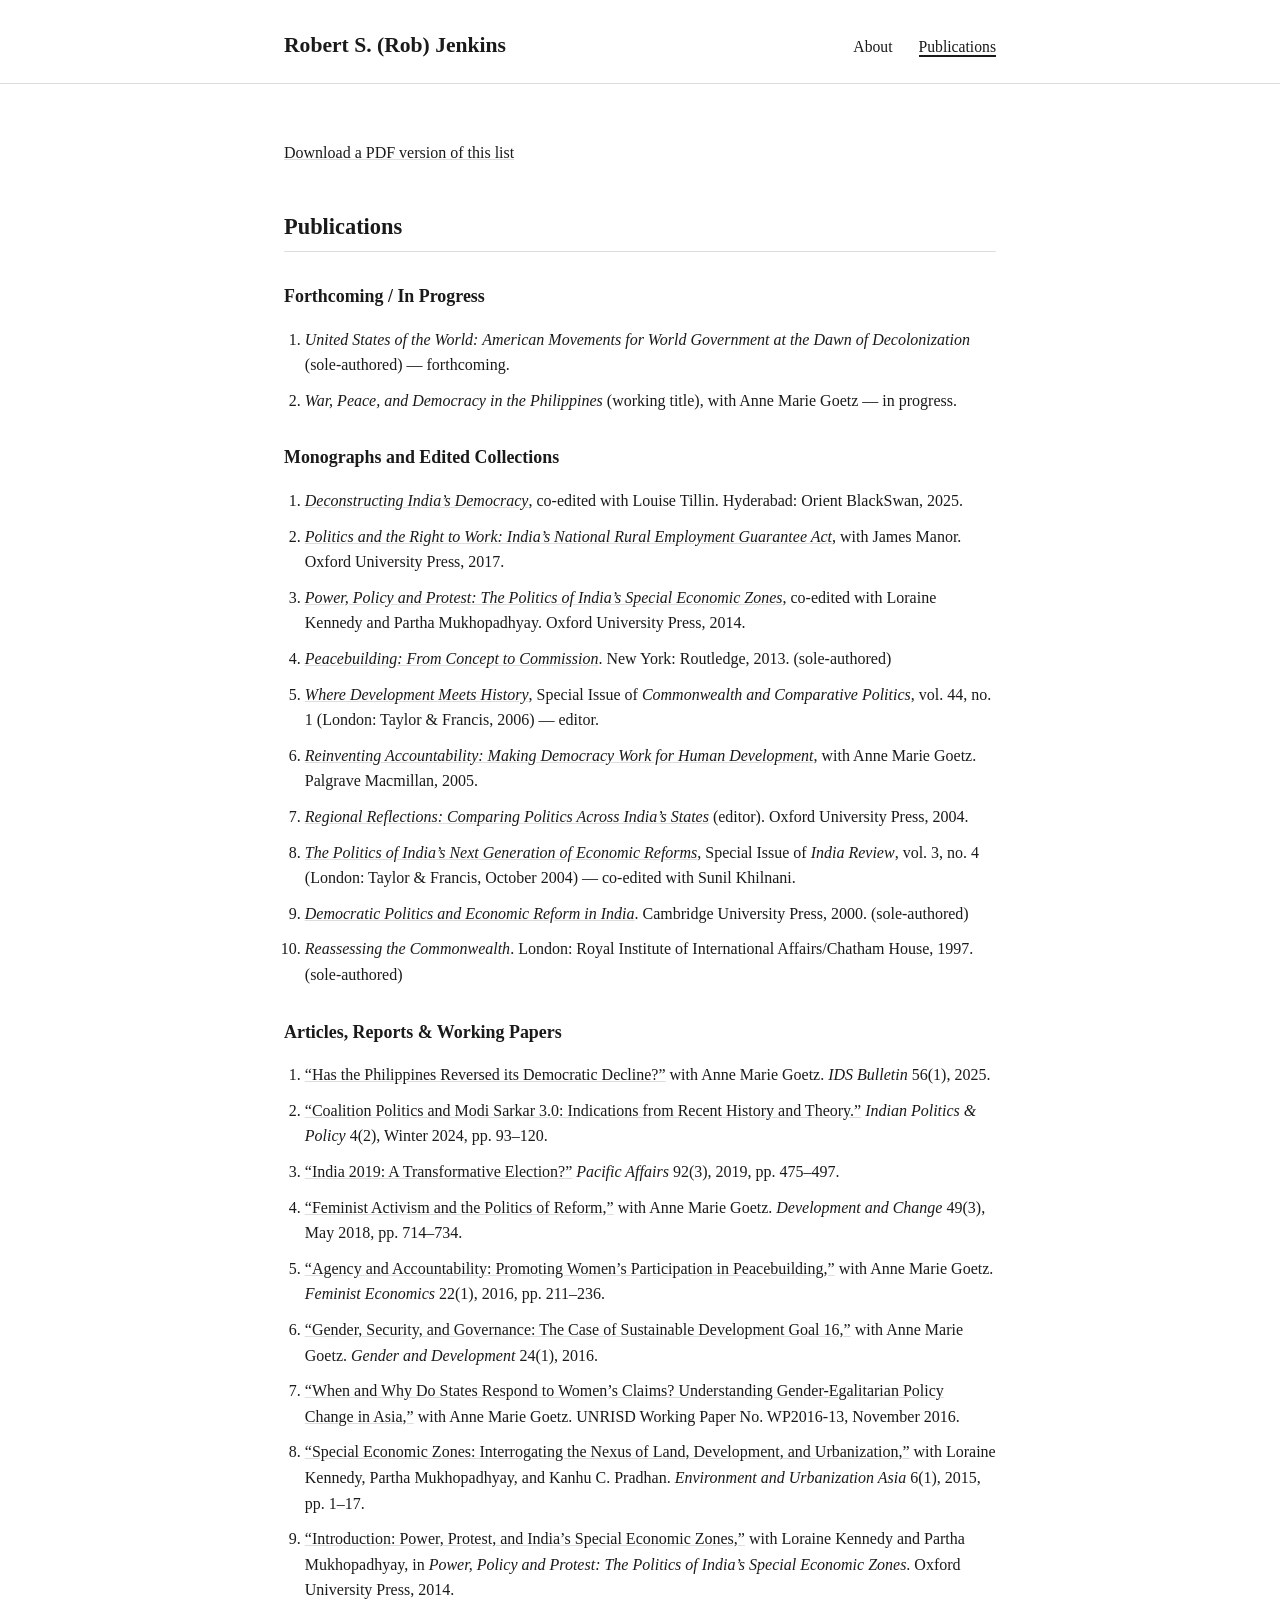
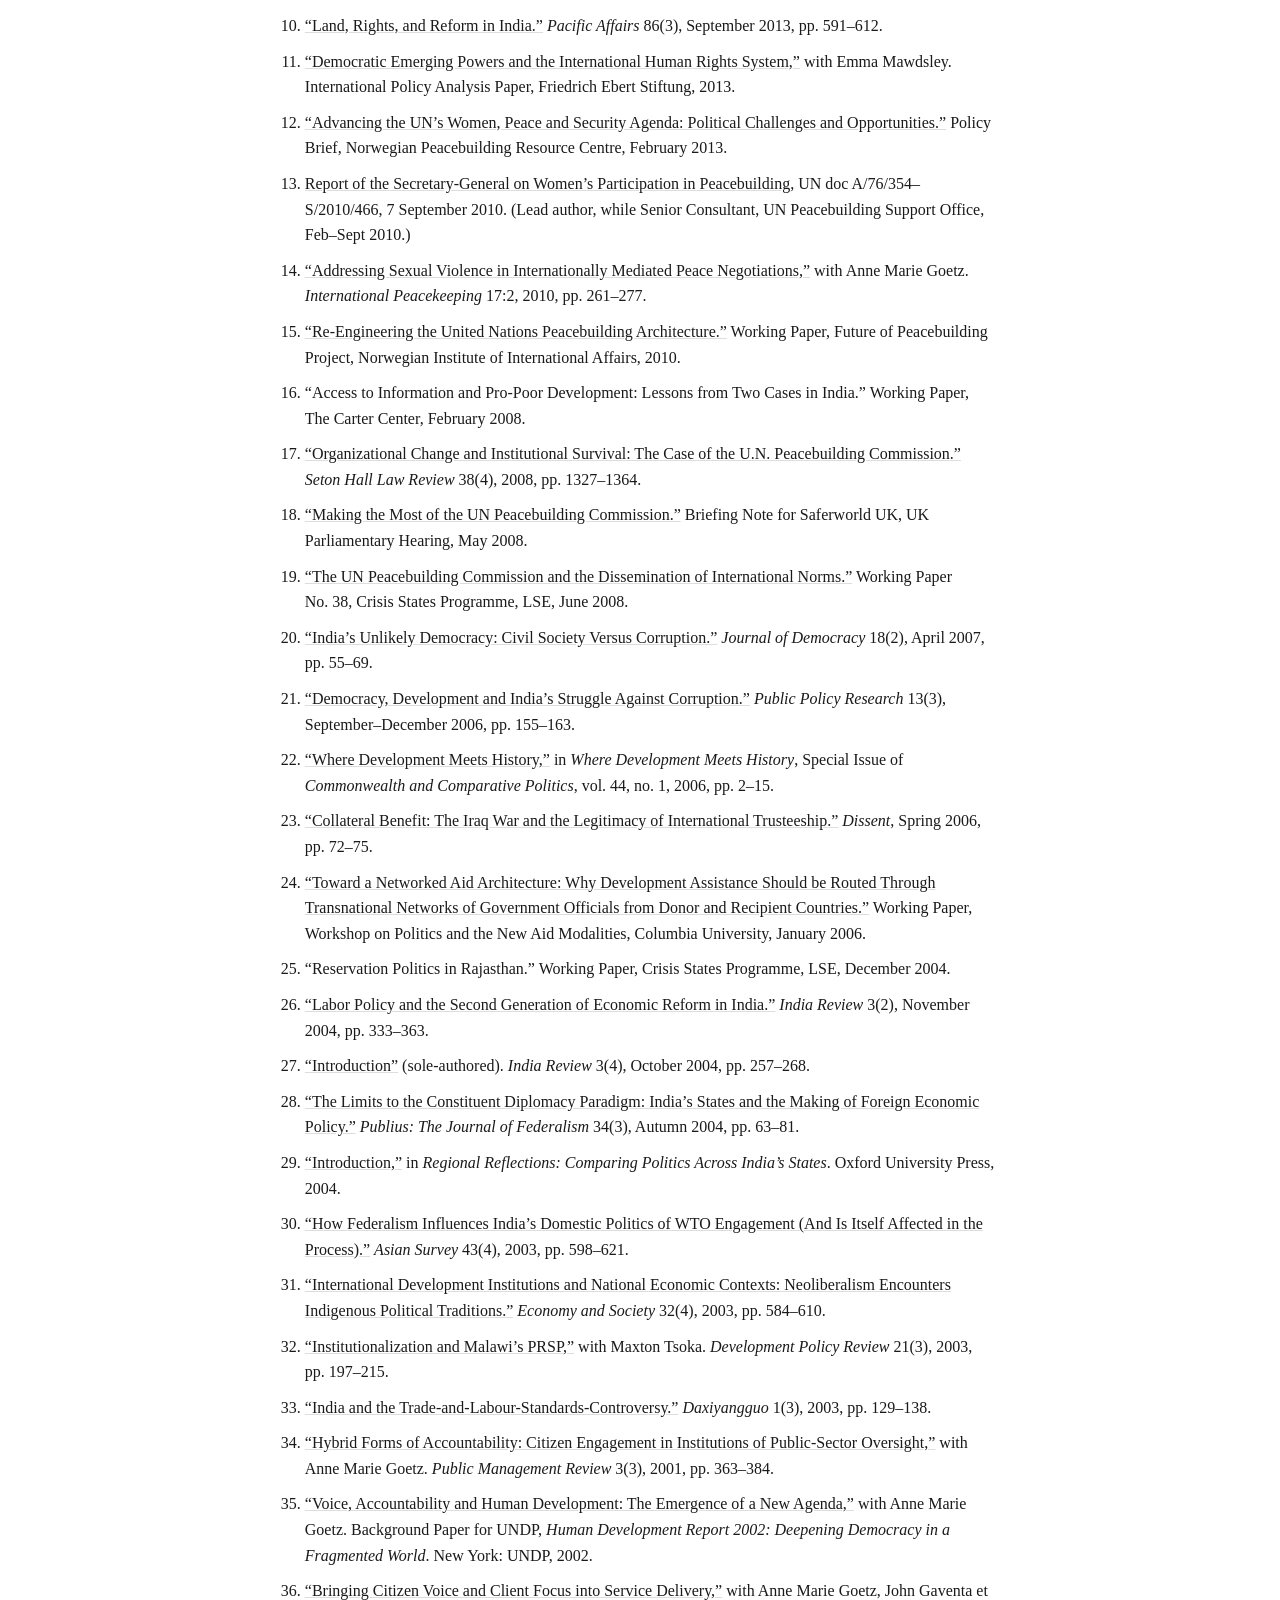
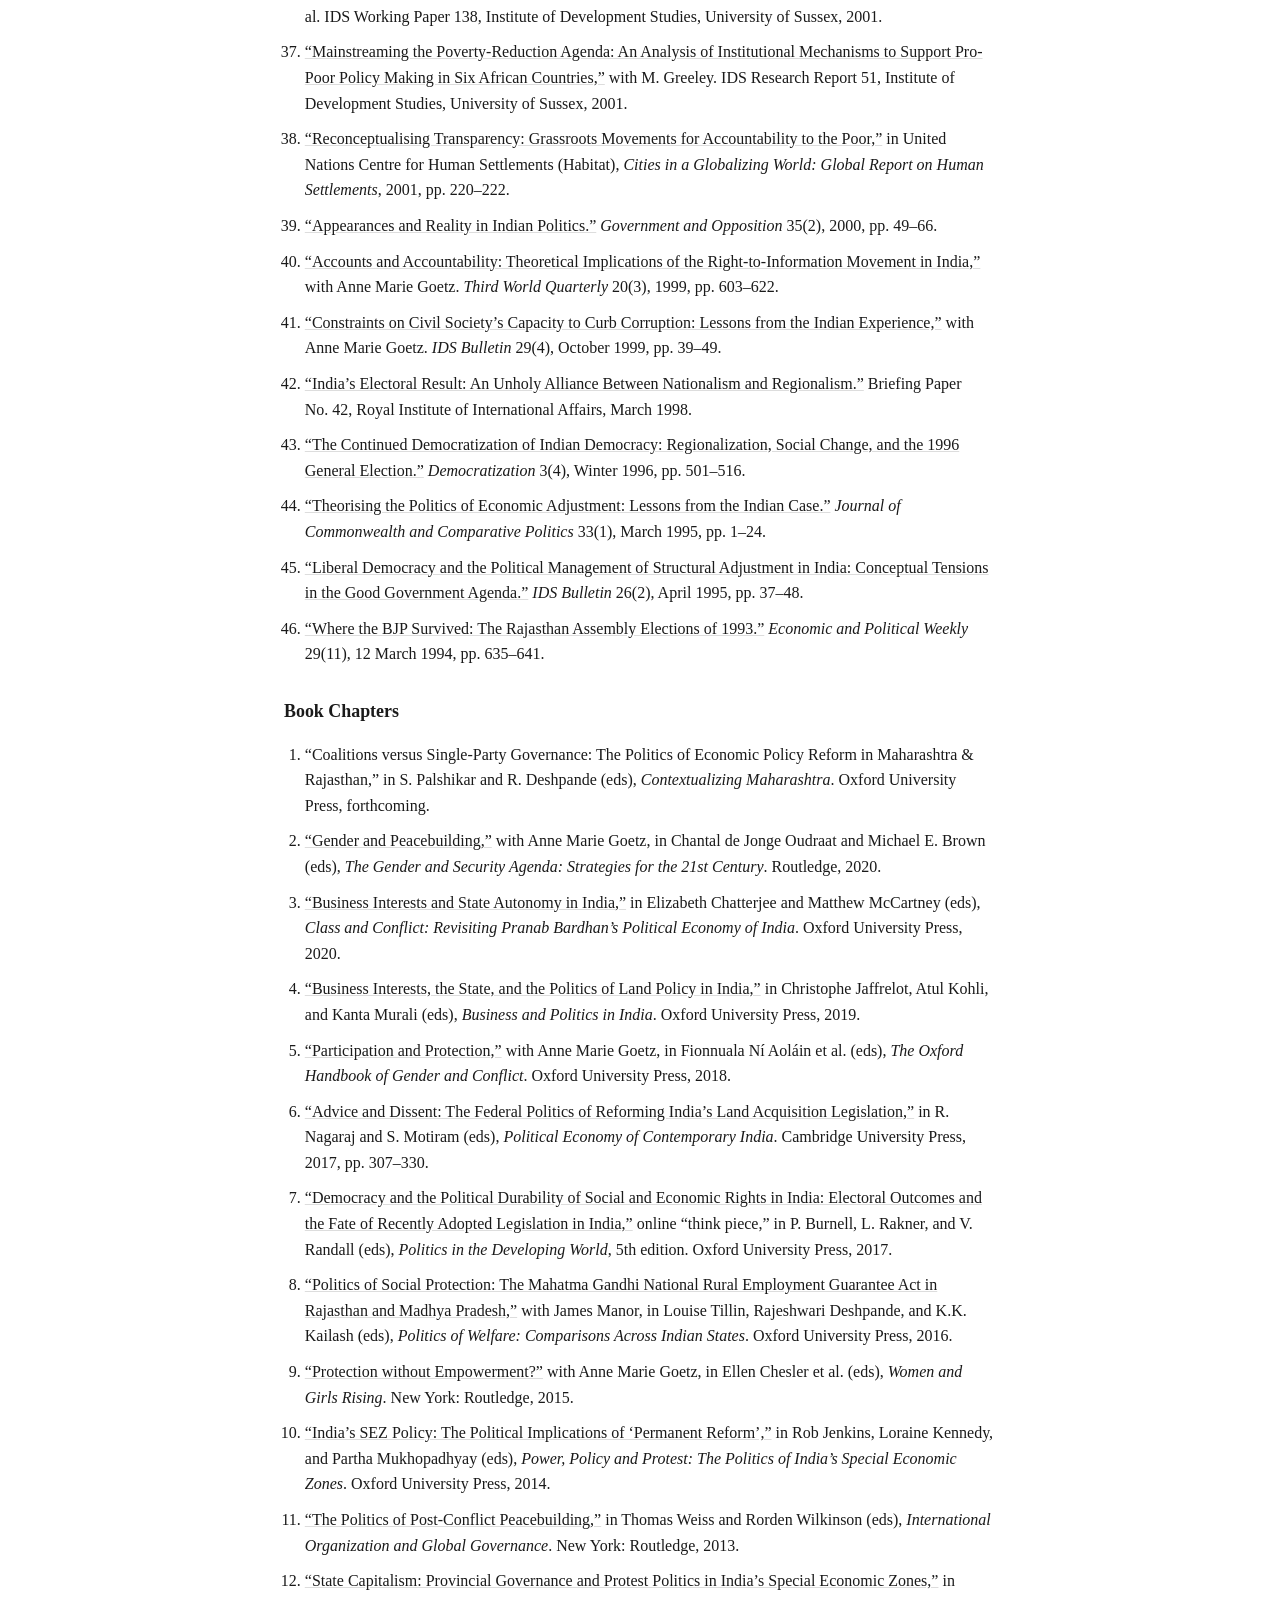
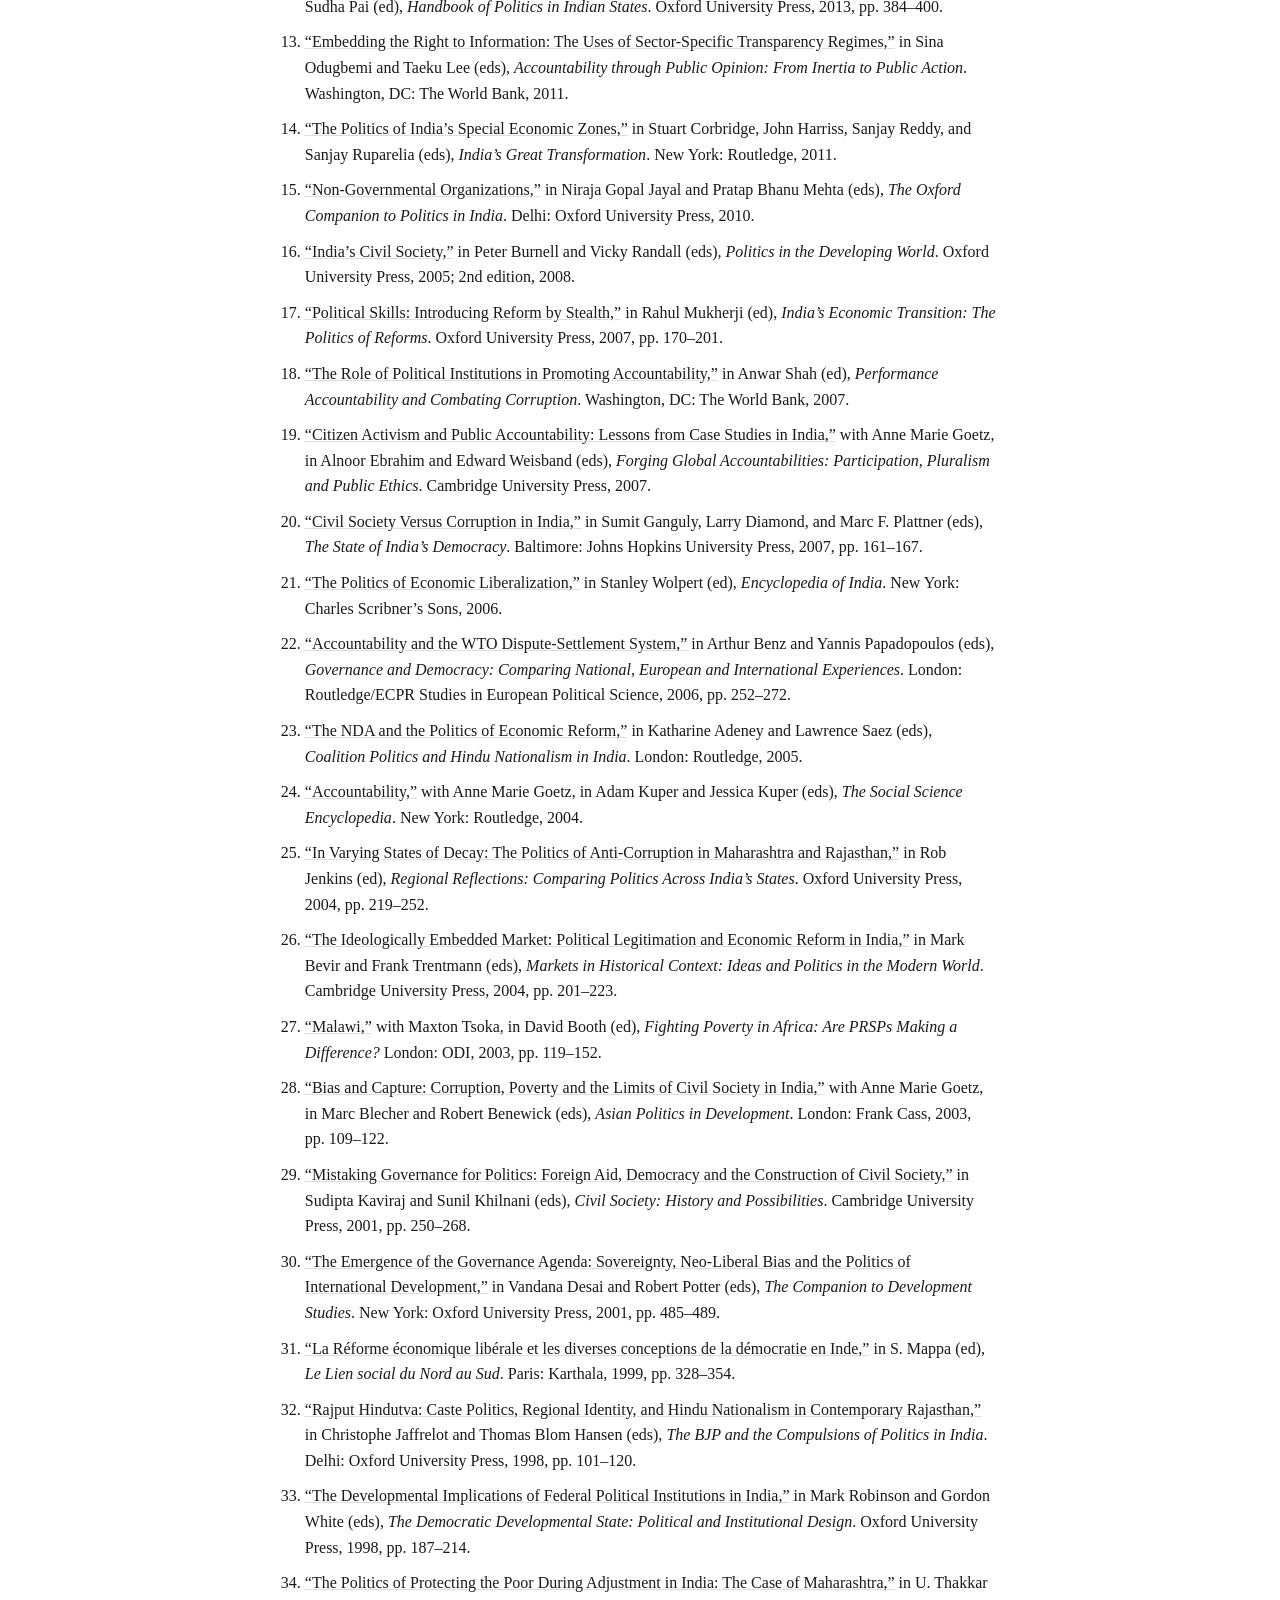
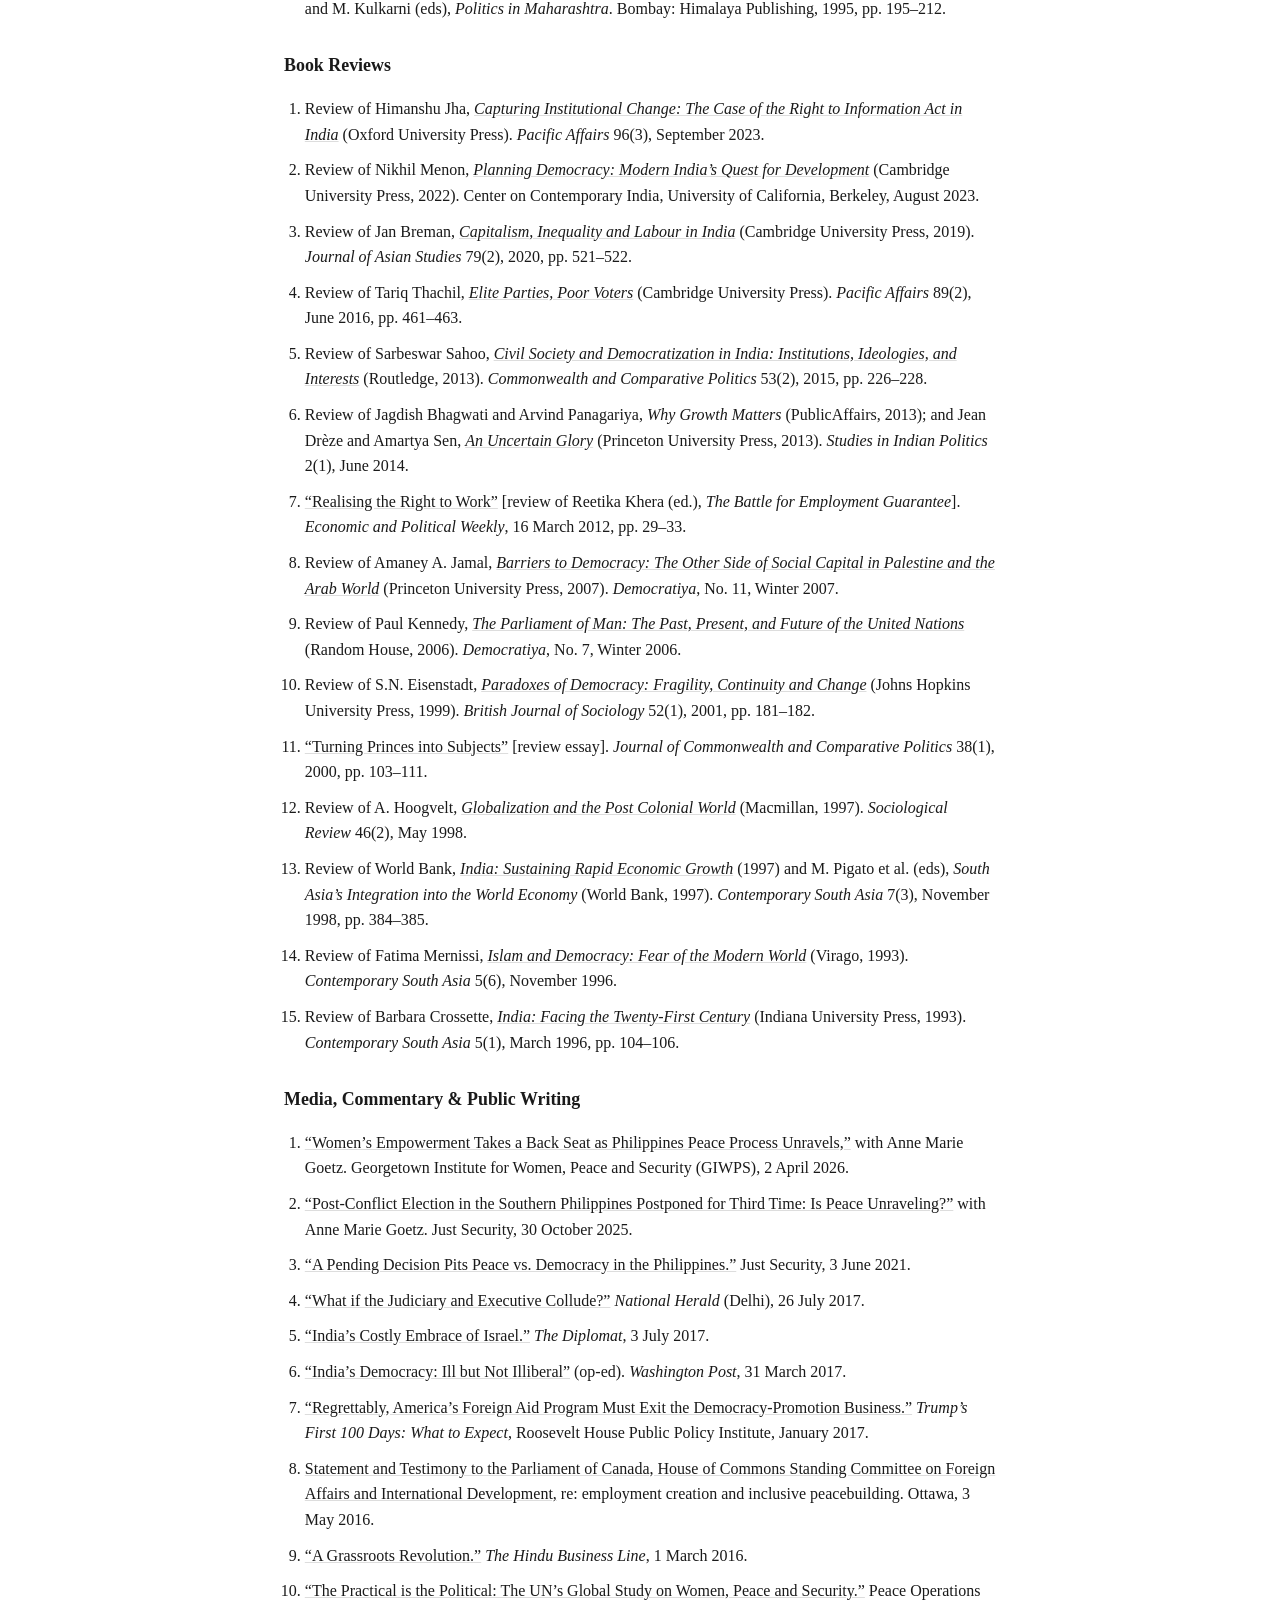
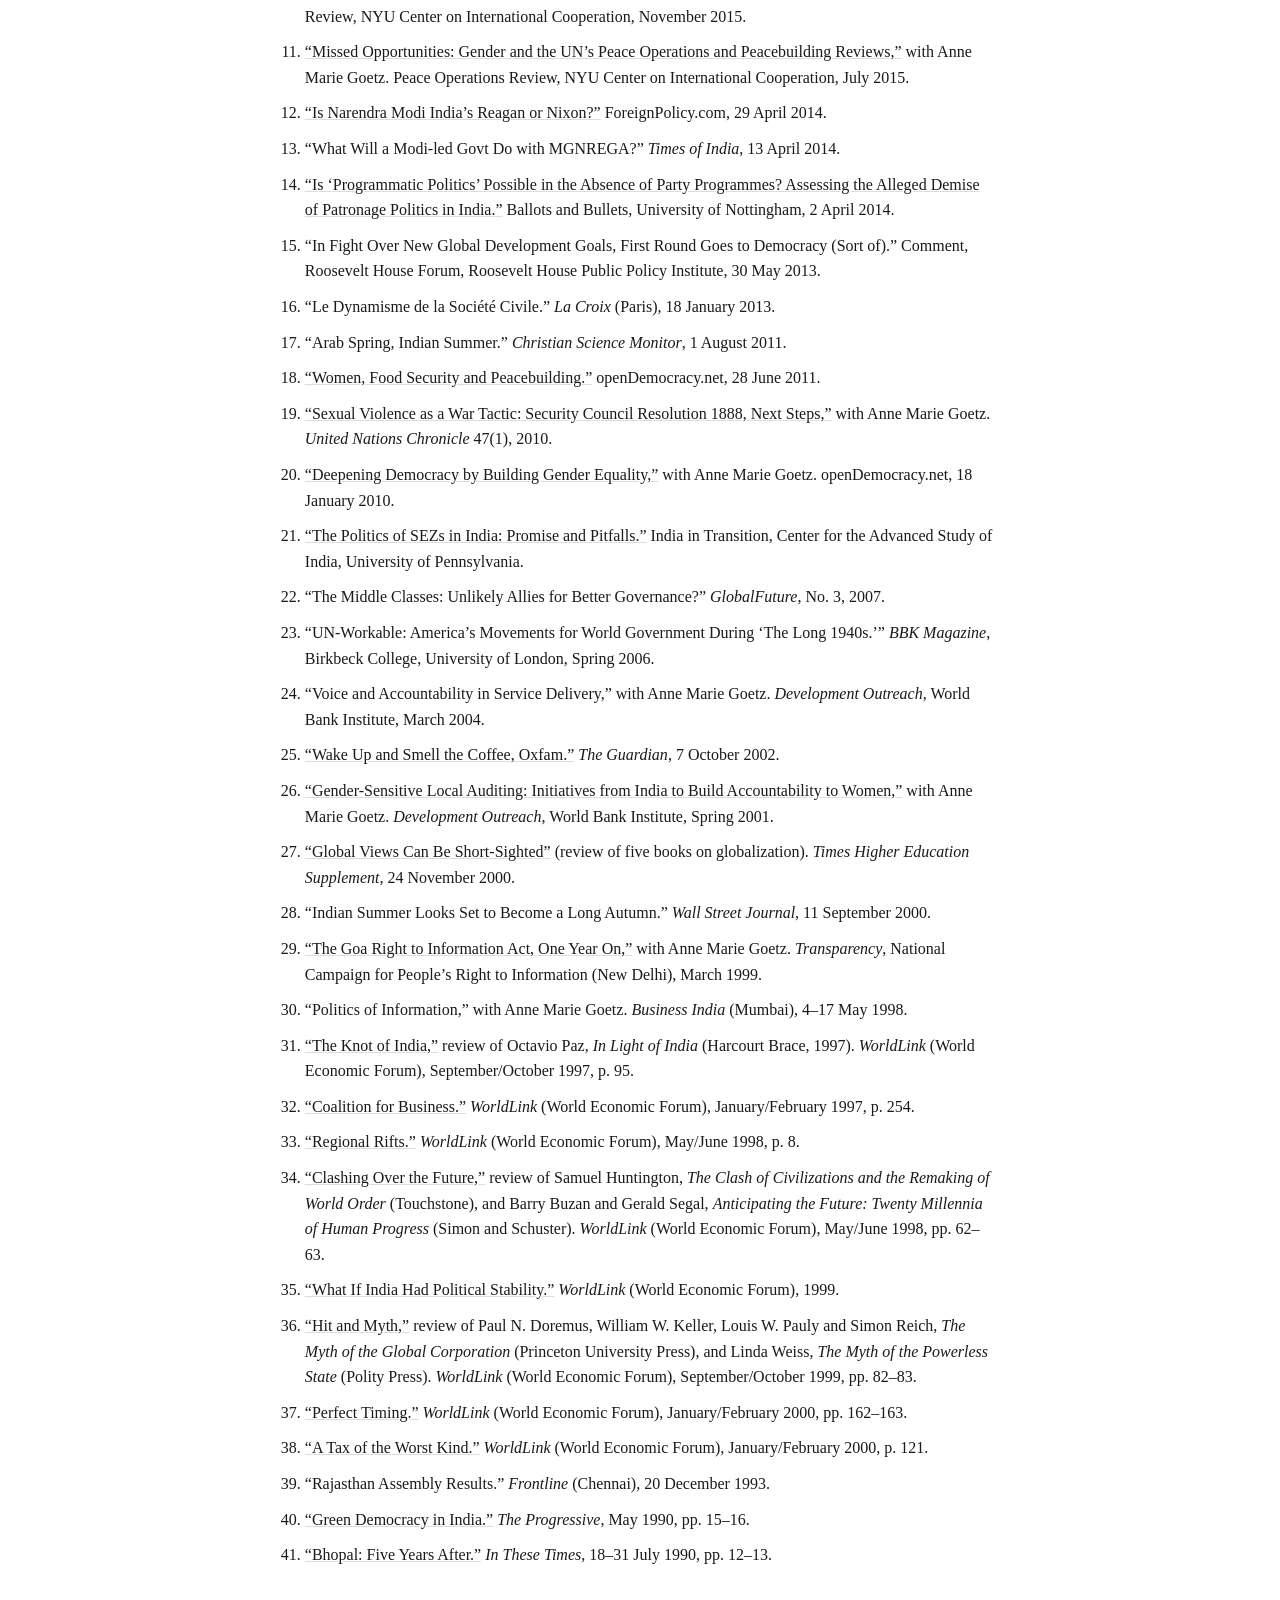
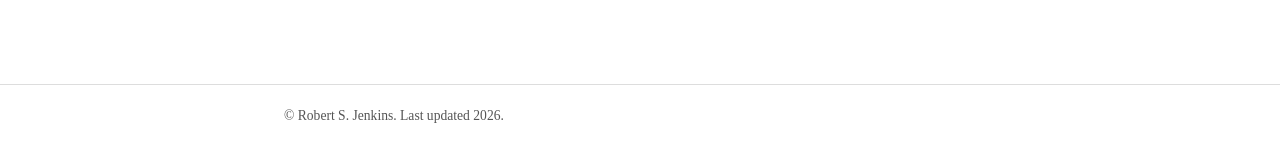
==== publications.html @ 3e953fbf "Add files via upload" ====
<!DOCTYPE html>
<html lang="en">
<head>
<meta charset="UTF-8">
<meta name="viewport" content="width=device-width, initial-scale=1">
<title>Publications — Robert S. (Rob) Jenkins</title>
<meta name="description" content="Full publications list for Robert S. (Rob) Jenkins: monographs, edited collections, articles, book chapters, book reviews, and public writing.">
<link rel="canonical" href="https://robertsjenkins.github.io/publications.html">
<link rel="stylesheet" href="assets/css/style.css">
</head>
<body>
<header class="site-header">
  <div class="wrap">
    <a class="site-title" href="index.html">Robert S. (Rob) Jenkins</a>
    <nav class="site-nav">
      <a href="index.html">About</a>
      <a href="publications.html" class="active">Publications</a>
    </nav>
  </div>
</header>

<main>
  <div class="wrap">

    <p><a href="assets/publications-robert-s-jenkins.pdf">Download a PDF version of this list</a></p>

<h2 id="publications">Publications</h2>
<h3 id="forthcoming-in-progress">Forthcoming / In Progress</h3>
<ol type="1">
<li><em>United States of the World: American Movements for World
Government at the Dawn of Decolonization</em> (sole-authored) —
forthcoming.</li>
<li><em>War, Peace, and Democracy in the Philippines</em> (working
title), with Anne Marie Goetz — in progress.</li>
</ol>
<h3 id="monographs-and-edited-collections">Monographs and Edited
Collections</h3>
<ol type="1">
<li><a
href="https://www.orientblackswan.com/details?obsin=730"><em>Deconstructing
India’s Democracy</em></a>, co-edited with Louise Tillin. Hyderabad:
Orient BlackSwan, 2025.</li>
<li><a href="https://academic.oup.com/book/12134"><em>Politics and the
Right to Work: India’s National Rural Employment Guarantee Act</em></a>,
with James Manor. Oxford University Press, 2017.</li>
<li><a
href="https://global.oup.com/academic/product/power-policy-and-protest-9780198097341"><em>Power,
Policy and Protest: The Politics of India’s Special Economic
Zones</em></a>, co-edited with Loraine Kennedy and Partha Mukhopadhyay.
Oxford University Press, 2014.</li>
<li><a
href="https://www.routledge.com/Peacebuilding-From-Concept-to-Commission/Jenkins/p/book/9780415776448"><em>Peacebuilding:
From Concept to Commission</em></a>. New York: Routledge, 2013.
(sole-authored)</li>
<li><a href="https://doi.org/10.1080/14662040600601765"><em>Where
Development Meets History</em></a>, Special Issue of <em>Commonwealth
and Comparative Politics</em>, vol. 44, no. 1 (London: Taylor &amp;
Francis, 2006) — editor.</li>
<li><a
href="https://link.springer.com/book/10.1057/9780230500143"><em>Reinventing
Accountability: Making Democracy Work for Human Development</em></a>,
with Anne Marie Goetz. Palgrave Macmillan, 2005.</li>
<li><a
href="https://www.amazon.com/Regional-Reflections-Comparing-Politics-Across/dp/0195668081"><em>Regional
Reflections: Comparing Politics Across India’s States</em></a> (editor).
Oxford University Press, 2004.</li>
<li><a href="https://doi.org/10.1080/14736480490895534"><em>The Politics
of India’s Next Generation of Economic Reforms</em></a>, Special Issue
of <em>India Review</em>, vol. 3, no. 4 (London: Taylor &amp; Francis,
October 2004) — co-edited with Sunil Khilnani.</li>
<li><a
href="https://www.cambridge.org/core/books/democratic-politics-and-economic-reform-in-india/DEF5603E58A8A66AF92094FBCA46F417"><em>Democratic
Politics and Economic Reform in India</em></a>. Cambridge University
Press, 2000. (sole-authored)</li>
<li><em>Reassessing the Commonwealth</em>. London: Royal Institute of
International Affairs/Chatham House, 1997. (sole-authored)</li>
</ol>
<h3 id="articles-reports-working-papers">Articles, Reports &amp; Working
Papers</h3>
<ol type="1">
<li><a href="https://doi.org/10.19088/1968-2025.123">“Has the
Philippines Reversed its Democratic Decline?”</a> with Anne Marie Goetz.
<em>IDS Bulletin</em> 56(1), 2025.</li>
<li><a href="https://doi.org/10.18278/inpp.4.2.5">“Coalition Politics
and Modi Sarkar 3.0: Indications from Recent History and Theory.”</a>
<em>Indian Politics &amp; Policy</em> 4(2), Winter 2024,
pp. 93–120.</li>
<li><a href="https://doi.org/10.5509/2019923475">“India 2019: A
Transformative Election?”</a> <em>Pacific Affairs</em> 92(3), 2019,
pp. 475–497.</li>
<li><a href="https://doi.org/10.1111/dech.12389">“Feminist Activism and
the Politics of Reform,”</a> with Anne Marie Goetz. <em>Development and
Change</em> 49(3), May 2018, pp. 714–734.</li>
<li><a href="https://doi.org/10.1080/13545701.2015.1086012">“Agency and
Accountability: Promoting Women’s Participation in Peacebuilding,”</a>
with Anne Marie Goetz. <em>Feminist Economics</em> 22(1), 2016,
pp. 211–236.</li>
<li><a href="https://doi.org/10.1080/13552074.2016.1144412">“Gender,
Security, and Governance: The Case of Sustainable Development Goal
16,”</a> with Anne Marie Goetz. <em>Gender and Development</em> 24(1),
2016.</li>
<li><a
href="https://cdn.unrisd.org/assets/library/papers/pdf-files/goetz-and-jenkins.pdf">“When
and Why Do States Respond to Women’s Claims? Understanding
Gender-Egalitarian Policy Change in Asia,”</a> with Anne Marie Goetz.
UNRISD Working Paper No. WP2016-13, November 2016.</li>
<li><a href="https://doi.org/10.1177/0975425315585426">“Special Economic
Zones: Interrogating the Nexus of Land, Development, and
Urbanization,”</a> with Loraine Kennedy, Partha Mukhopadhyay, and Kanhu
C. Pradhan. <em>Environment and Urbanization Asia</em> 6(1), 2015,
pp. 1–17.</li>
<li><a
href="https://academic.oup.com/book/2359/chapter-abstract/142527479">“Introduction:
Power, Protest, and India’s Special Economic Zones,”</a> with Loraine
Kennedy and Partha Mukhopadhyay, in <em>Power, Policy and Protest: The
Politics of India’s Special Economic Zones</em>. Oxford University
Press, 2014.</li>
<li><a
href="https://pacificaffairs.ubc.ca/articles/land-rights-and-reform-in-india/">“Land,
Rights, and Reform in India.”</a> <em>Pacific Affairs</em> 86(3),
September 2013, pp. 591–612.</li>
<li><a
href="https://library.fes.de/pdf-files/iez/global/10202.pdf">“Democratic
Emerging Powers and the International Human Rights System,”</a> with
Emma Mawdsley. International Policy Analysis Paper, Friedrich Ebert
Stiftung, 2013.</li>
<li><a
href="assets/assets/noref-2013-advancing-un-women-peace-security-agenda.pdf">“Advancing
the UN’s Women, Peace and Security Agenda: Political Challenges and
Opportunities.”</a> Policy Brief, Norwegian Peacebuilding Resource
Centre, February 2013.</li>
<li><a
href="https://documents.un.org/doc/undoc/gen/n10/508/20/pdf/n1050820.pdf">Report
of the Secretary-General on Women’s Participation in Peacebuilding</a>,
UN doc A/76/354–S/2010/466, 7 September 2010. (Lead author, while Senior
Consultant, UN Peacebuilding Support Office, Feb–Sept 2010.)</li>
<li><a href="https://doi.org/10.1080/13533311003643509">“Addressing
Sexual Violence in Internationally Mediated Peace Negotiations,”</a>
with Anne Marie Goetz. <em>International Peacekeeping</em> 17:2, 2010,
pp. 261–277.</li>
<li><a
href="https://www.files.ethz.ch/isn/112502/4_Jenkins.pdf">“Re-Engineering
the United Nations Peacebuilding Architecture.”</a> Working Paper,
Future of Peacebuilding Project, Norwegian Institute of International
Affairs, 2010.</li>
<li>“Access to Information and Pro-Poor Development: Lessons from Two
Cases in India.” Working Paper, The Carter Center, February 2008.</li>
<li><a
href="https://scholarship.shu.edu/shlr/vol38/iss4/5/">“Organizational
Change and Institutional Survival: The Case of the U.N. Peacebuilding
Commission.”</a> <em>Seton Hall Law Review</em> 38(4), 2008,
pp. 1327–1364.</li>
<li><a
href="assets/assets/saferworld-2008-making-the-most-of-the-un-peacebuilding-commission.pdf">“Making
the Most of the UN Peacebuilding Commission.”</a> Briefing Note for
Saferworld UK, UK Parliamentary Hearing, May 2008.</li>
<li><a
href="https://assets.publishing.service.gov.uk/media/57a08bc3ed915d622c000ea1/wp38.2.pdf">“The
UN Peacebuilding Commission and the Dissemination of International
Norms.”</a> Working Paper No. 38, Crisis States Programme, LSE, June
2008.</li>
<li><a
href="https://www.journalofdemocracy.org/articles/indias-unlikely-democracy-civil-society-versus-corruption/">“India’s
Unlikely Democracy: Civil Society Versus Corruption.”</a> <em>Journal of
Democracy</em> 18(2), April 2007, pp. 55–69.</li>
<li><a
href="https://doi.org/10.1111/j.1744-540X.2006.00436.x">“Democracy,
Development and India’s Struggle Against Corruption.”</a> <em>Public
Policy Research</em> 13(3), September–December 2006, pp. 155–163.</li>
<li><a href="https://doi.org/10.1080/14662040600601765">“Where
Development Meets History,”</a> in <em>Where Development Meets
History</em>, Special Issue of <em>Commonwealth and Comparative
Politics</em>, vol. 44, no. 1, 2006, pp. 2–15.</li>
<li><a href="https://doi.org/10.1353/dss.2006.0085">“Collateral Benefit:
The Iraq War and the Legitimacy of International Trusteeship.”</a>
<em>Dissent</em>, Spring 2006, pp. 72–75.</li>
<li><a
href="assets/assets/columbia-2006-toward-a-networked-aid-structure.pdf">“Toward
a Networked Aid Architecture: Why Development Assistance Should be
Routed Through Transnational Networks of Government Officials from Donor
and Recipient Countries.”</a> Working Paper, Workshop on Politics and
the New Aid Modalities, Columbia University, January 2006.</li>
<li>“Reservation Politics in Rajasthan.” Working Paper, Crisis States
Programme, LSE, December 2004.</li>
<li><a href="https://doi.org/10.1080/14736480490895660">“Labor Policy
and the Second Generation of Economic Reform in India.”</a> <em>India
Review</em> 3(2), November 2004, pp. 333–363.</li>
<li><a
href="https://doi.org/10.1080/14736480490895534">“Introduction”</a>
(sole-authored). <em>India Review</em> 3(4), October 2004,
pp. 257–268.</li>
<li><a
href="https://academic.oup.com/publius/article-abstract/33/4/63/1854667">“The
Limits to the Constituent Diplomacy Paradigm: India’s States and the
Making of Foreign Economic Policy.”</a> <em>Publius: The Journal of
Federalism</em> 34(3), Autumn 2004, pp. 63–81.</li>
<li><a
href="assets/assets/regional-reflections-2004-introduction.pdf">“Introduction,”</a>
in <em>Regional Reflections: Comparing Politics Across India’s
States</em>. Oxford University Press, 2004.</li>
<li><a
href="https://library.fes.de/libalt/journals/swetsfulltext/17768959.pdf">“How
Federalism Influences India’s Domestic Politics of WTO Engagement (And
Is Itself Affected in the Process).”</a> <em>Asian Survey</em> 43(4),
2003, pp. 598–621.</li>
<li><a
href="https://www.tandfonline.com/doi/abs/10.1080/0308514032000141710">“International
Development Institutions and National Economic Contexts: Neoliberalism
Encounters Indigenous Political Traditions.”</a> <em>Economy and
Society</em> 32(4), 2003, pp. 584–610.</li>
<li><a
href="https://onlinelibrary.wiley.com/doi/abs/10.1111/1467-7679.00206">“Institutionalization
and Malawi’s PRSP,”</a> with Maxton Tsoka. <em>Development Policy
Review</em> 21(3), 2003, pp. 197–215.</li>
<li><a
href="assets/assets/daxiyangguo-2003-india-trade-labor-standards-controversy.pdf">“India
and the Trade-and-Labour-Standards-Controversy.”</a>
<em>Daxiyangguo</em> 1(3), 2003, pp. 129–138.</li>
<li><a href="https://doi.org/10.1080/14616670110051957">“Hybrid Forms of
Accountability: Citizen Engagement in Institutions of Public-Sector
Oversight,”</a> with Anne Marie Goetz. <em>Public Management Review</em>
3(3), 2001, pp. 363–384.</li>
<li><a
href="https://hdr.undp.org/system/files/documents/goetz-jenkins2002.pdf">“Voice,
Accountability and Human Development: The Emergence of a New
Agenda,”</a> with Anne Marie Goetz. Background Paper for UNDP, <em>Human
Development Report 2002: Deepening Democracy in a Fragmented World</em>.
New York: UNDP, 2002.</li>
<li><a
href="https://www.ids.ac.uk/publications/bringing-citizen-voice-and-client-focus-into-service-delivery/">“Bringing
Citizen Voice and Client Focus into Service Delivery,”</a> with Anne
Marie Goetz, John Gaventa et al. IDS Working Paper 138, Institute of
Development Studies, University of Sussex, 2001.</li>
<li><a
href="https://www.ids.ac.uk/publications/mainstreaming-the-poverty-reduction-agenda-an-analysis-of-institutional-mechanisms-to-support-pro-poor-policy-making-and-implementation-in-six-african-countries/">“Mainstreaming
the Poverty-Reduction Agenda: An Analysis of Institutional Mechanisms to
Support Pro-Poor Policy Making in Six African Countries,”</a> with M.
Greeley. IDS Research Report 51, Institute of Development Studies,
University of Sussex, 2001.</li>
<li><a
href="assets/assets/un-habitat-2001-cities-in-a-globalizing-world-reconceptualizing-transparency.pdf">“Reconceptualising
Transparency: Grassroots Movements for Accountability to the Poor,”</a>
in United Nations Centre for Human Settlements (Habitat), <em>Cities in
a Globalizing World: Global Report on Human Settlements</em>, 2001,
pp. 220–222.</li>
<li><a href="https://doi.org/10.1111/1477-7053.00011">“Appearances and
Reality in Indian Politics.”</a> <em>Government and Opposition</em>
35(2), 2000, pp. 49–66.</li>
<li><a href="https://www.jstor.org/stable/3993324">“Accounts and
Accountability: Theoretical Implications of the Right-to-Information
Movement in India,”</a> with Anne Marie Goetz. <em>Third World
Quarterly</em> 20(3), 1999, pp. 603–622.</li>
<li><a
href="https://onlinelibrary.wiley.com/doi/abs/10.1111/j.1759-5436.1999.mp30004006.x">“Constraints
on Civil Society’s Capacity to Curb Corruption: Lessons from the Indian
Experience,”</a> with Anne Marie Goetz. <em>IDS Bulletin</em> 29(4),
October 1999, pp. 39–49.</li>
<li><a
href="assets/assets/riia-1998-indias-electoral-result-unholy-alliance.pdf">“India’s
Electoral Result: An Unholy Alliance Between Nationalism and
Regionalism.”</a> Briefing Paper No. 42, Royal Institute of
International Affairs, March 1998.</li>
<li><a
href="assets/assets/democratization-1996-continued-democratization-indian-democracy.pdf">“The
Continued Democratization of Indian Democracy: Regionalization, Social
Change, and the 1996 General Election.”</a> <em>Democratization</em>
3(4), Winter 1996, pp. 501–516.</li>
<li><a
href="assets/assets/jccp-1995-theorising-politics-economic-adjustment.pdf">“Theorising
the Politics of Economic Adjustment: Lessons from the Indian Case.”</a>
<em>Journal of Commonwealth and Comparative Politics</em> 33(1), March
1995, pp. 1–24.</li>
<li><a
href="https://onlinelibrary.wiley.com/doi/abs/10.1111/j.1759-5436.1995.mp26002005.x">“Liberal
Democracy and the Political Management of Structural Adjustment in
India: Conceptual Tensions in the Good Government Agenda.”</a> <em>IDS
Bulletin</em> 26(2), April 1995, pp. 37–48.</li>
<li><a
href="assets/assets/epw-1994-where-the-bjp-survived-rajasthan.pdf">“Where
the BJP Survived: The Rajasthan Assembly Elections of 1993.”</a>
<em>Economic and Political Weekly</em> 29(11), 12 March 1994,
pp. 635–641.</li>
</ol>
<h3 id="book-chapters">Book Chapters</h3>
<ol type="1">
<li>“Coalitions versus Single-Party Governance: The Politics of Economic
Policy Reform in Maharashtra &amp; Rajasthan,” in S. Palshikar and R.
Deshpande (eds), <em>Contextualizing Maharashtra</em>. Oxford University
Press, forthcoming.</li>
<li><a
href="https://www.taylorfrancis.com/chapters/edit/10.4324/9781003030232-3/gender-peacebuilding-anne-marie-goetz-rob-jenkins">“Gender
and Peacebuilding,”</a> with Anne Marie Goetz, in Chantal de Jonge
Oudraat and Michael E. Brown (eds), <em>The Gender and Security Agenda:
Strategies for the 21st Century</em>. Routledge, 2020.</li>
<li><a
href="https://academic.oup.com/book/36687/chapter/321722033">“Business
Interests and State Autonomy in India,”</a> in Elizabeth Chatterjee and
Matthew McCartney (eds), <em>Class and Conflict: Revisiting Pranab
Bardhan’s Political Economy of India</em>. Oxford University Press,
2020.</li>
<li><a href="https://academic.oup.com/book/26150">“Business Interests,
the State, and the Politics of Land Policy in India,”</a> in Christophe
Jaffrelot, Atul Kohli, and Kanta Murali (eds), <em>Business and Politics
in India</em>. Oxford University Press, 2019.</li>
<li><a
href="https://academic.oup.com/edited-volume/28341">“Participation and
Protection,”</a> with Anne Marie Goetz, in Fionnuala Ní Aoláin et
al. (eds), <em>The Oxford Handbook of Gender and Conflict</em>. Oxford
University Press, 2018.</li>
<li><a
href="https://www.cambridge.org/core/books/abs/political-economy-of-contemporary-india/advice-and-dissent-the-federal-politics-of-reforming-indias-land-acquisition-legislation/87F8FDA6EF2957943E0EE96184240A36">“Advice
and Dissent: The Federal Politics of Reforming India’s Land Acquisition
Legislation,”</a> in R. Nagaraj and S. Motiram (eds), <em>Political
Economy of Contemporary India</em>. Cambridge University Press, 2017,
pp. 307–330.</li>
<li><a
href="https://global.oup.com/academic/product/politics-in-the-developing-world-9780198737438">“Democracy
and the Political Durability of Social and Economic Rights in India:
Electoral Outcomes and the Fate of Recently Adopted Legislation in
India,”</a> online “think piece,” in P. Burnell, L. Rakner, and V.
Randall (eds), <em>Politics in the Developing World</em>, 5th edition.
Oxford University Press, 2017.</li>
<li><a
href="https://global.oup.com/academic/product/politics-of-welfare-9780199460120">“Politics
of Social Protection: The Mahatma Gandhi National Rural Employment
Guarantee Act in Rajasthan and Madhya Pradesh,”</a> with James Manor, in
Louise Tillin, Rajeshwari Deshpande, and K.K. Kailash (eds),
<em>Politics of Welfare: Comparisons Across Indian States</em>. Oxford
University Press, 2016.</li>
<li><a
href="https://www.taylorfrancis.com/chapters/edit/10.4324/9781315708379-6/taking-stock-protection-without-empowerment-anne-marie-goetz-rob-jenkins">“Protection
without Empowerment?”</a> with Anne Marie Goetz, in Ellen Chesler et
al. (eds), <em>Women and Girls Rising</em>. New York: Routledge,
2015.</li>
<li><a href="https://academic.oup.com/book/2359">“India’s SEZ Policy:
The Political Implications of ‘Permanent Reform’,”</a> in Rob Jenkins,
Loraine Kennedy, and Partha Mukhopadhyay (eds), <em>Power, Policy and
Protest: The Politics of India’s Special Economic Zones</em>. Oxford
University Press, 2014.</li>
<li><a href="https://www.taylorfrancis.com/books/e/9781315301914">“The
Politics of Post-Conflict Peacebuilding,”</a> in Thomas Weiss and Rorden
Wilkinson (eds), <em>International Organization and Global
Governance</em>. New York: Routledge, 2013.</li>
<li><a
href="https://global.oup.com/academic/product/handbook-of-politics-in-indian-states-9780198081739">“State
Capitalism: Provincial Governance and Protest Politics in India’s
Special Economic Zones,”</a> in Sudha Pai (ed), <em>Handbook of Politics
in Indian States</em>. Oxford University Press, 2013, pp. 384–400.</li>
<li><a
href="https://openknowledge.worldbank.org/server/api/core/bitstreams/5f0bbe72-2bcc-557b-8b81-eafb73de659c/content">“Embedding
the Right to Information: The Uses of Sector-Specific Transparency
Regimes,”</a> in Sina Odugbemi and Taeku Lee (eds), <em>Accountability
through Public Opinion: From Inertia to Public Action</em>. Washington,
DC: The World Bank, 2011.</li>
<li><a
href="https://www.taylorfrancis.com/books/edit/10.4324/9780203829608/understanding-india-new-political-economy-sanjay-ruparelia-sanjay-reddy-john-harriss-stuart-corbridge">“The
Politics of India’s Special Economic Zones,”</a> in Stuart Corbridge,
John Harriss, Sanjay Reddy, and Sanjay Ruparelia (eds), <em>India’s
Great Transformation</em>. New York: Routledge, 2011.</li>
<li><a
href="assets/assets/oxford-companion-politics-india-2010-ngos.pdf">“Non-Governmental
Organizations,”</a> in Niraja Gopal Jayal and Pratap Bhanu Mehta (eds),
<em>The Oxford Companion to Politics in India</em>. Delhi: Oxford
University Press, 2010.</li>
<li><a
href="https://global.oup.com/academic/product/politics-in-the-developing-world-9780198737438">“India’s
Civil Society,”</a> in Peter Burnell and Vicky Randall (eds),
<em>Politics in the Developing World</em>. Oxford University Press,
2005; 2nd edition, 2008.</li>
<li><a
href="https://global.oup.com/academic/product/indias-economic-transition-9780198069676">“Political
Skills: Introducing Reform by Stealth,”</a> in Rahul Mukherji (ed),
<em>India’s Economic Transition: The Politics of Reforms</em>. Oxford
University Press, 2007, pp. 170–201.</li>
<li><a
href="https://openknowledge.worldbank.org/server/api/core/bitstreams/a5ff3910-53c0-577d-809c-62f26ccafd38/content">“The
Role of Political Institutions in Promoting Accountability,”</a> in
Anwar Shah (ed), <em>Performance Accountability and Combating
Corruption</em>. Washington, DC: The World Bank, 2007.</li>
<li><a
href="https://www.cambridge.org/core/books/abs/global-accountabilities/citizen-activism-and-public-accountability-lessons-from-case-studies-in-india/78B55EC79E4F55ED5BB9F47E953B6C72">“Citizen
Activism and Public Accountability: Lessons from Case Studies in
India,”</a> with Anne Marie Goetz, in Alnoor Ebrahim and Edward Weisband
(eds), <em>Forging Global Accountabilities: Participation, Pluralism and
Public Ethics</em>. Cambridge University Press, 2007.</li>
<li><a
href="https://www.press.jhu.edu/books/title/9600/state-indias-democracy">“Civil
Society Versus Corruption in India,”</a> in Sumit Ganguly, Larry
Diamond, and Marc F. Plattner (eds), <em>The State of India’s
Democracy</em>. Baltimore: Johns Hopkins University Press, 2007,
pp. 161–167.</li>
<li><a
href="assets/assets/encyclopedia-of-india-2006-politics-of-economic-liberalization.pdf">“The
Politics of Economic Liberalization,”</a> in Stanley Wolpert (ed),
<em>Encyclopedia of India</em>. New York: Charles Scribner’s Sons,
2006.</li>
<li><a
href="https://www.routledge.com/Governance-and-Democracy-Comparing-National-European-and-International-Experiences/Benz-Papadopoulos/p/book/9780415459976">“Accountability
and the WTO Dispute-Settlement System,”</a> in Arthur Benz and Yannis
Papadopoulos (eds), <em>Governance and Democracy: Comparing National,
European and International Experiences</em>. London: Routledge/ECPR
Studies in European Political Science, 2006, pp. 252–272.</li>
<li><a
href="https://www.routledge.com/Coalition-Politics-and-Hindu-Nationalism/Adeney-Saez/p/book/9780415406000">“The
NDA and the Politics of Economic Reform,”</a> in Katharine Adeney and
Lawrence Saez (eds), <em>Coalition Politics and Hindu Nationalism in
India</em>. London: Routledge, 2005.</li>
<li><a
href="assets/assets/social-science-encyclopedia-2004-accountability.pdf">“Accountability,”</a>
with Anne Marie Goetz, in Adam Kuper and Jessica Kuper (eds), <em>The
Social Science Encyclopedia</em>. New York: Routledge, 2004.</li>
<li><a
href="https://www.amazon.com/Regional-Reflections-Comparing-Politics-Across/dp/0195668081">“In
Varying States of Decay: The Politics of Anti-Corruption in Maharashtra
and Rajasthan,”</a> in Rob Jenkins (ed), <em>Regional Reflections:
Comparing Politics Across India’s States</em>. Oxford University Press,
2004, pp. 219–252.</li>
<li><a
href="https://www.cambridge.org/core/books/abs/markets-in-historical-contexts/ideologically-embedded-market-political-legitimation-and-economic-reform-in-india/817355D0633B203D298F6A5FDDB49078">“The
Ideologically Embedded Market: Political Legitimation and Economic
Reform in India,”</a> in Mark Bevir and Frank Trentmann (eds),
<em>Markets in Historical Context: Ideas and Politics in the Modern
World</em>. Cambridge University Press, 2004, pp. 201–223.</li>
<li><a href="https://media.odi.org/documents/8032.pdf">“Malawi,”</a>
with Maxton Tsoka, in David Booth (ed), <em>Fighting Poverty in Africa:
Are PRSPs Making a Difference?</em> London: ODI, 2003, pp. 119–152.</li>
<li><a
href="https://www.taylorfrancis.com/chapters/oa-mono/10.4324/9780203490525-9/bias-capture-corruption-poverty-limitations-civil-society-india">“Bias
and Capture: Corruption, Poverty and the Limits of Civil Society in
India,”</a> with Anne Marie Goetz, in Marc Blecher and Robert Benewick
(eds), <em>Asian Politics in Development</em>. London: Frank Cass, 2003,
pp. 109–122.</li>
<li><a
href="https://books.google.com/books/about/Civil_Society.html?id=AOnRSNob2O8C">“Mistaking
Governance for Politics: Foreign Aid, Democracy and the Construction of
Civil Society,”</a> in Sudipta Kaviraj and Sunil Khilnani (eds),
<em>Civil Society: History and Possibilities</em>. Cambridge University
Press, 2001, pp. 250–268.</li>
<li><a href="https://www.gbv.de/dms/goettingen/328155837.pdf">“The
Emergence of the Governance Agenda: Sovereignty, Neo-Liberal Bias and
the Politics of International Development,”</a> in Vandana Desai and
Robert Potter (eds), <em>The Companion to Development Studies</em>. New
York: Oxford University Press, 2001, pp. 485–489.</li>
<li><a
href="assets/assets/karthala-1999-le-lien-social-du-nord-au-sud-chapitre-jenkins.pdf">“La
Réforme économique libérale et les diverses conceptions de la démocratie
en Inde,”</a> in S. Mappa (ed), <em>Le Lien social du Nord au Sud</em>.
Paris: Karthala, 1999, pp. 328–354.</li>
<li><a
href="https://ia803207.us.archive.org/14/items/in.ernet.dli.2015.118598/2015.118598.The-Bjp-And-The-Compulsions-Of-Politics-In-India_text.pdf">“Rajput
Hindutva: Caste Politics, Regional Identity, and Hindu Nationalism in
Contemporary Rajasthan,”</a> in Christophe Jaffrelot and Thomas Blom
Hansen (eds), <em>The BJP and the Compulsions of Politics in India</em>.
Delhi: Oxford University Press, 1998, pp. 101–120.</li>
<li><a
href="https://global.oup.com/academic/product/the-democratic-developmental-state-9780198293828">“The
Developmental Implications of Federal Political Institutions in
India,”</a> in Mark Robinson and Gordon White (eds), <em>The Democratic
Developmental State: Political and Institutional Design</em>. Oxford
University Press, 1998, pp. 187–214.</li>
<li><a
href="assets/assets/politics-in-maharashtra-1995-protecting-the-poor.pdf">“The
Politics of Protecting the Poor During Adjustment in India: The Case of
Maharashtra,”</a> in U. Thakkar and M. Kulkarni (eds), <em>Politics in
Maharashtra</em>. Bombay: Himalaya Publishing, 1995, pp. 195–212.</li>
</ol>
<h3 id="book-reviews">Book Reviews</h3>
<ol type="1">
<li>Review of Himanshu Jha, <a
href="https://doi.org/10.1080/17153379.2023.12558349"><em>Capturing
Institutional Change: The Case of the Right to Information Act in
India</em></a> (Oxford University Press). <em>Pacific Affairs</em>
96(3), September 2023.</li>
<li>Review of Nikhil Menon, <a
href="https://indiacenter.berkeley.edu/sarg/sarg-2023"><em>Planning
Democracy: Modern India’s Quest for Development</em></a> (Cambridge
University Press, 2022). Center on Contemporary India, University of
California, Berkeley, August 2023.</li>
<li>Review of Jan Breman, <a
href="https://doi.org/10.1017/S0021911820000534"><em>Capitalism,
Inequality and Labour in India</em></a> (Cambridge University Press,
2019). <em>Journal of Asian Studies</em> 79(2), 2020, pp. 521–522.</li>
<li>Review of Tariq Thachil, <a
href="https://pacificaffairs.ubc.ca/book-reviews/elite-parties-poor-voters-how-social-services-win-votes-in-india-by-tariq-thachil/"><em>Elite
Parties, Poor Voters</em></a> (Cambridge University Press). <em>Pacific
Affairs</em> 89(2), June 2016, pp. 461–463.</li>
<li>Review of Sarbeswar Sahoo, <a
href="https://sahoo.wordpress.com/2016/04/12/review-civil-society-and-democratization-in-india-2/"><em>Civil
Society and Democratization in India: Institutions, Ideologies, and
Interests</em></a> (Routledge, 2013). <em>Commonwealth and Comparative
Politics</em> 53(2), 2015, pp. 226–228.</li>
<li>Review of Jagdish Bhagwati and Arvind Panagariya, <em>Why Growth
Matters</em> (PublicAffairs, 2013); and Jean Drèze and Amartya Sen, <a
href="https://journals.sagepub.com/doi/abs/10.1177/2321023014526100"><em>An
Uncertain Glory</em></a> (Princeton University Press, 2013). <em>Studies
in Indian Politics</em> 2(1), June 2014.</li>
<li><a
href="https://www.epw.in/journal/2012/10/book-reviews/realising-right-work.html">“Realising
the Right to Work”</a> [review of Reetika Khera (ed.), <em>The Battle
for Employment Guarantee</em>]. <em>Economic and Political Weekly</em>,
16 March 2012, pp. 29–33.</li>
<li>Review of Amaney A. Jamal, <a
href="assets/assets/democratiya-2007-review-jamal-barriers-to-democracy.pdf"><em>Barriers
to Democracy: The Other Side of Social Capital in Palestine and the Arab
World</em></a> (Princeton University Press, 2007). <em>Democratiya</em>,
No. 11, Winter 2007.</li>
<li>Review of Paul Kennedy, <a
href="https://www.dissentmagazine.org/democratiya_article/the-parliament-of-man-the-past-present-and-future-of-the-united-nations/"><em>The
Parliament of Man: The Past, Present, and Future of the United
Nations</em></a> (Random House, 2006). <em>Democratiya</em>, No. 7,
Winter 2006.</li>
<li>Review of S.N. Eisenstadt, <a
href="assets/assets/bjs-2001-review-eisenstadt-paradoxes-of-democracy.pdf"><em>Paradoxes
of Democracy: Fragility, Continuity and Change</em></a> (Johns Hopkins
University Press, 1999). <em>British Journal of Sociology</em> 52(1),
2001, pp. 181–182.</li>
<li><a href="https://doi.org/10.1080/14662040008447812">“Turning Princes
into Subjects”</a> [review essay]. <em>Journal of Commonwealth and
Comparative Politics</em> 38(1), 2000, pp. 103–111.</li>
<li>Review of A. Hoogvelt, <a
href="assets/assets/sociological-review-1998-review-hoogvelt-globalisation.pdf"><em>Globalization
and the Post Colonial World</em></a> (Macmillan, 1997). <em>Sociological
Review</em> 46(2), May 1998.</li>
<li>Review of World Bank, <a
href="assets/assets/csa-1998-review-india-sustaining-rapid-growth.pdf"><em>India:
Sustaining Rapid Economic Growth</em></a> (1997) and M. Pigato et
al. (eds), <em>South Asia’s Integration into the World Economy</em>
(World Bank, 1997). <em>Contemporary South Asia</em> 7(3), November
1998, pp. 384–385.</li>
<li>Review of Fatima Mernissi, <a
href="assets/assets/csa-1996-review-mernissi-islam-and-democracy.pdf"><em>Islam
and Democracy: Fear of the Modern World</em></a> (Virago, 1993).
<em>Contemporary South Asia</em> 5(6), November 1996.</li>
<li>Review of Barbara Crossette, <a
href="assets/assets/csa-1996-review-crossette-india-facing-21st-century.pdf"><em>India:
Facing the Twenty-First Century</em></a> (Indiana University Press,
1993). <em>Contemporary South Asia</em> 5(1), March 1996,
pp. 104–106.</li>
</ol>
<h3 id="media-commentary-public-writing">Media, Commentary &amp; Public
Writing</h3>
<ol type="1">
<li><a
href="https://giwps.georgetown.edu/2026/04/02/womens-empowerment-takes-a-back-seat-as-philippines-peace-process-unravels/">“Women’s
Empowerment Takes a Back Seat as Philippines Peace Process
Unravels,”</a> with Anne Marie Goetz. Georgetown Institute for Women,
Peace and Security (GIWPS), 2 April 2026.</li>
<li><a
href="https://www.justsecurity.org/123592/philippines-mindanao-elections-delayed/">“Post-Conflict
Election in the Southern Philippines Postponed for Third Time: Is Peace
Unraveling?”</a> with Anne Marie Goetz. Just Security, 30 October
2025.</li>
<li><a
href="https://www.justsecurity.org/76754/a-pending-decision-pits-peace-vs-democracy-in-the-philippines/">“A
Pending Decision Pits Peace vs. Democracy in the Philippines.”</a> Just
Security, 3 June 2021.</li>
<li><a
href="https://www.nationalheraldindia.com/opinion/what-if-the-judiciary-and-executive-collude">“What
if the Judiciary and Executive Collude?”</a> <em>National Herald</em>
(Delhi), 26 July 2017.</li>
<li><a
href="https://thediplomat.com/2017/07/indias-costly-embrace-of-israel/">“India’s
Costly Embrace of Israel.”</a> <em>The Diplomat</em>, 3 July 2017.</li>
<li><a
href="https://www.washingtonpost.com/news/democracy-post/wp/2017/03/31/indias-democracy-ill-but-not-illiberal/">“India’s
Democracy: Ill but Not Illiberal”</a> (op-ed). <em>Washington Post</em>,
31 March 2017.</li>
<li><a
href="https://www.roosevelthouse.hunter.cuny.edu/?forum-post=regrettably-americas-foreign-aid-program-must-exit-democracy-promotion-business">“Regrettably,
America’s Foreign Aid Program Must Exit the Democracy-Promotion
Business.”</a> <em>Trump’s First 100 Days: What to Expect</em>,
Roosevelt House Public Policy Institute, January 2017.</li>
<li><a
href="https://publications.gc.ca/collections/collection_2016/parl/xc11-1/XC11-1-1-421-3-eng.pdf">Statement
and Testimony to the Parliament of Canada, House of Commons Standing
Committee on Foreign Affairs and International Development,</a> re:
employment creation and inclusive peacebuilding. Ottawa, 3 May
2016.</li>
<li><a
href="https://www.thehindubusinessline.com/opinion/a-grassroots-revolution/article64595720.ece">“A
Grassroots Revolution.”</a> <em>The Hindu Business Line</em>, 1 March
2016.</li>
<li><a
href="https://peaceoperationsreview.org/thematic-essays/practical-political-un-global-study-women-peace-security">“The
Practical is the Political: The UN’s Global Study on Women, Peace and
Security.”</a> Peace Operations Review, NYU Center on International
Cooperation, November 2015.</li>
<li><a
href="https://peaceoperationsreview.org/thematic-essays/missed-opportunities-gender-and-the-uns-peacebuilding-and-peace-operations-reports/">“Missed
Opportunities: Gender and the UN’s Peace Operations and Peacebuilding
Reviews,”</a> with Anne Marie Goetz. Peace Operations Review, NYU Center
on International Cooperation, July 2015.</li>
<li><a
href="https://foreignpolicy.com/2014/04/29/is-narendra-modi-indias-reagan-or-nixon/">“Is
Narendra Modi India’s Reagan or Nixon?”</a> ForeignPolicy.com, 29 April
2014.</li>
<li>“What Will a Modi-led Govt Do with MGNREGA?” <em>Times of
India</em>, 13 April 2014.</li>
<li><a
href="http://nottspolitics.org/2014/04/02/is-programmatic-politics-possible-in-the-absence-of-party-programmes-assessing-the-alleged-demise-of-patronage-politics-in-india">“Is
‘Programmatic Politics’ Possible in the Absence of Party Programmes?
Assessing the Alleged Demise of Patronage Politics in India.”</a>
Ballots and Bullets, University of Nottingham, 2 April 2014.</li>
<li>“In Fight Over New Global Development Goals, First Round Goes to
Democracy (Sort of).” Comment, Roosevelt House Forum, Roosevelt House
Public Policy Institute, 30 May 2013.</li>
<li>“Le Dynamisme de la Société Civile.” <em>La Croix</em> (Paris), 18
January 2013.</li>
<li>“Arab Spring, Indian Summer.” <em>Christian Science Monitor</em>, 1
August 2011.</li>
<li><a
href="https://www.opendemocracy.net/5050/rob-jenkins/women-food-security-and-peacebuilding-from-gender-essentialism-to-market-fundamenta">“Women,
Food Security and Peacebuilding.”</a> openDemocracy.net, 28 June
2011.</li>
<li><a
href="https://www.un.org/en/chronicle/article/sexual-violence-war-tactic-security-council-resolution-1888-next-steps">“Sexual
Violence as a War Tactic: Security Council Resolution 1888, Next
Steps,”</a> with Anne Marie Goetz. <em>United Nations Chronicle</em>
47(1), 2010.</li>
<li><a
href="https://www.opendemocracy.net/en/5050/deepening-democracy-by-building-gender-equality/">“Deepening
Democracy by Building Gender Equality,”</a> with Anne Marie Goetz.
openDemocracy.net, 18 January 2010.</li>
<li><a
href="https://casi.sas.upenn.edu/iit/politics-sezs-india-promise-and-pitfalls">“The
Politics of SEZs in India: Promise and Pitfalls.”</a> India in
Transition, Center for the Advanced Study of India, University of
Pennsylvania.</li>
<li>“The Middle Classes: Unlikely Allies for Better Governance?”
<em>GlobalFuture</em>, No. 3, 2007.</li>
<li>“UN-Workable: America’s Movements for World Government During ‘The
Long 1940s.’” <em>BBK Magazine</em>, Birkbeck College, University of
London, Spring 2006.</li>
<li>“Voice and Accountability in Service Delivery,” with Anne Marie
Goetz. <em>Development Outreach</em>, World Bank Institute, March
2004.</li>
<li><a
href="assets/assets/guardian-2002-wake-up-and-smell-the-coffee-oxfam.pdf">“Wake
Up and Smell the Coffee, Oxfam.”</a> <em>The Guardian</em>, 7 October
2002.</li>
<li><a
href="https://gender-financing.unwomen.org/en/resources/g/e/n/gender-sensitive-local-auditing-initiatives-from-india-to-build-accountability-to-women">“Gender-Sensitive
Local Auditing: Initiatives from India to Build Accountability to
Women,”</a> with Anne Marie Goetz. <em>Development Outreach</em>, World
Bank Institute, Spring 2001.</li>
<li><a
href="assets/assets/times-higher-2000-global-views-can-be-short-sighted.pdf">“Global
Views Can Be Short-Sighted”</a> (review of five books on globalization).
<em>Times Higher Education Supplement</em>, 24 November 2000.</li>
<li>“Indian Summer Looks Set to Become a Long Autumn.” <em>Wall Street
Journal</em>, 11 September 2000.</li>
<li><a
href="https://www.nettime.org/Lists-Archives/nettime-l-9904/msg00263.html">“The
Goa Right to Information Act, One Year On,”</a> with Anne Marie Goetz.
<em>Transparency</em>, National Campaign for People’s Right to
Information (New Delhi), March 1999.</li>
<li>“Politics of Information,” with Anne Marie Goetz. <em>Business
India</em> (Mumbai), 4–17 May 1998.</li>
<li><a href="assets/assets/worldlink-1997-the-knot-of-india.pdf">“The
Knot of India,”</a> review of Octavio Paz, <em>In Light of India</em>
(Harcourt Brace, 1997). <em>WorldLink</em> (World Economic Forum),
September/October 1997, p. 95.</li>
<li><a
href="assets/assets/worldlink-1997-coalition-for-business.pdf">“Coalition
for Business.”</a> <em>WorldLink</em> (World Economic Forum),
January/February 1997, p. 254.</li>
<li><a href="assets/assets/worldlink-1998-regional-rifts.pdf">“Regional
Rifts.”</a> <em>WorldLink</em> (World Economic Forum), May/June 1998,
p. 8.</li>
<li><a
href="assets/assets/worldlink-1998-clashing-over-the-future.pdf">“Clashing
Over the Future,”</a> review of Samuel Huntington, <em>The Clash of
Civilizations and the Remaking of World Order</em> (Touchstone), and
Barry Buzan and Gerald Segal, <em>Anticipating the Future: Twenty
Millennia of Human Progress</em> (Simon and Schuster).
<em>WorldLink</em> (World Economic Forum), May/June 1998,
pp. 62–63.</li>
<li><a
href="assets/assets/worldlink-1999-what-if-india-had-political-stability.pdf">“What
If India Had Political Stability.”</a> <em>WorldLink</em> (World
Economic Forum), 1999.</li>
<li><a href="assets/assets/worldlink-1999-hit-and-myth.pdf">“Hit and
Myth,”</a> review of Paul N. Doremus, William W. Keller, Louis W. Pauly
and Simon Reich, <em>The Myth of the Global Corporation</em> (Princeton
University Press), and Linda Weiss, <em>The Myth of the Powerless
State</em> (Polity Press). <em>WorldLink</em> (World Economic Forum),
September/October 1999, pp. 82–83.</li>
<li><a href="assets/assets/worldlink-2000-perfect-timing.pdf">“Perfect
Timing.”</a> <em>WorldLink</em> (World Economic Forum), January/February
2000, pp. 162–163.</li>
<li><a
href="assets/assets/worldlink-2000-a-tax-of-the-worst-kind.pdf">“A Tax
of the Worst Kind.”</a> <em>WorldLink</em> (World Economic Forum),
January/February 2000, p. 121.</li>
<li>“Rajasthan Assembly Results.” <em>Frontline</em> (Chennai), 20
December 1993.</li>
<li><a
href="assets/assets/progressive-1990-green-democracy-in-india.pdf">“Green
Democracy in India.”</a> <em>The Progressive</em>, May 1990,
pp. 15–16.</li>
<li><a
href="assets/assets/intt-1990-bhopal-five-years-after.pdf">“Bhopal: Five
Years After.”</a> <em>In These Times</em>, 18–31 July 1990,
pp. 12–13.</li>
</ol>

  </div>
</main>

<footer class="site-footer">
  <div class="wrap">
    &copy; Robert S. Jenkins. Last updated <span id="updated-year"></span>.
  </div>
</footer>
<script>document.getElementById('updated-year').textContent = new Date().getFullYear();</script>
</body>
</html>
---- assets/css/style.css ----
:root {
  --text: #1a1a1a;
  --muted: #555555;
  --rule: #dddddd;
  --max-width: 760px;
  --serif: Georgia, "Times New Roman", Times, serif;
}

* { box-sizing: border-box; }

html { scroll-behavior: smooth; }

body {
  font-family: var(--serif);
  color: var(--text);
  line-height: 1.6;
  margin: 0;
  padding: 0;
  background: #ffffff;
}

.wrap {
  max-width: var(--max-width);
  margin: 0 auto;
  padding: 0 24px;
}

header.site-header {
  border-bottom: 1px solid var(--rule);
  padding: 28px 0 20px;
}

header.site-header .wrap {
  display: flex;
  flex-wrap: wrap;
  align-items: baseline;
  justify-content: space-between;
  gap: 12px;
}

.site-title {
  font-size: 1.35rem;
  font-weight: bold;
  text-decoration: none;
  color: var(--text);
}

nav.site-nav a {
  color: var(--text);
  text-decoration: none;
  margin-left: 22px;
  font-size: 0.98rem;
}

nav.site-nav a:first-child { margin-left: 0; }

nav.site-nav a.active,
nav.site-nav a:hover {
  border-bottom: 2px solid var(--text);
}

main {
  padding: 40px 0 60px;
}

.hero {
  display: flex;
  gap: 32px;
  align-items: flex-start;
  flex-wrap: wrap;
  margin-bottom: 36px;
}

.hero img.headshot {
  width: 160px;
  height: 160px;
  object-fit: cover;
  border-radius: 6px;
  flex-shrink: 0;
  background: #eee;
}

.hero .intro h1 {
  margin: 0 0 4px;
  font-size: 1.9rem;
}

.hero .intro .tagline {
  margin: 0 0 14px;
  color: var(--muted);
  font-style: italic;
  font-size: 1.05rem;
}

.hero .intro p { margin: 0 0 12px; }

.links-row {
  margin-top: 10px;
  font-size: 0.95rem;
}

.links-row a {
  color: var(--text);
  margin-right: 16px;
  white-space: nowrap;
}

h2 {
  font-size: 1.4rem;
  border-bottom: 1px solid var(--rule);
  padding-bottom: 6px;
  margin-top: 44px;
}

h3 {
  font-size: 1.12rem;
  margin-top: 30px;
  margin-bottom: 6px;
}

ol, ul {
  padding-left: 1.3em;
}

ol li, ul li {
  margin-bottom: 10px;
}

a {
  color: inherit;
  text-decoration: underline;
  text-decoration-color: var(--rule);
}

a:hover {
  text-decoration-color: var(--text);
}

footer.site-footer {
  border-top: 1px solid var(--rule);
  margin-top: 40px;
  padding: 20px 0 40px;
  color: var(--muted);
  font-size: 0.85rem;
}

@media (max-width: 560px) {
  .hero { flex-direction: column; }
  nav.site-nav a { margin-left: 14px; }
}
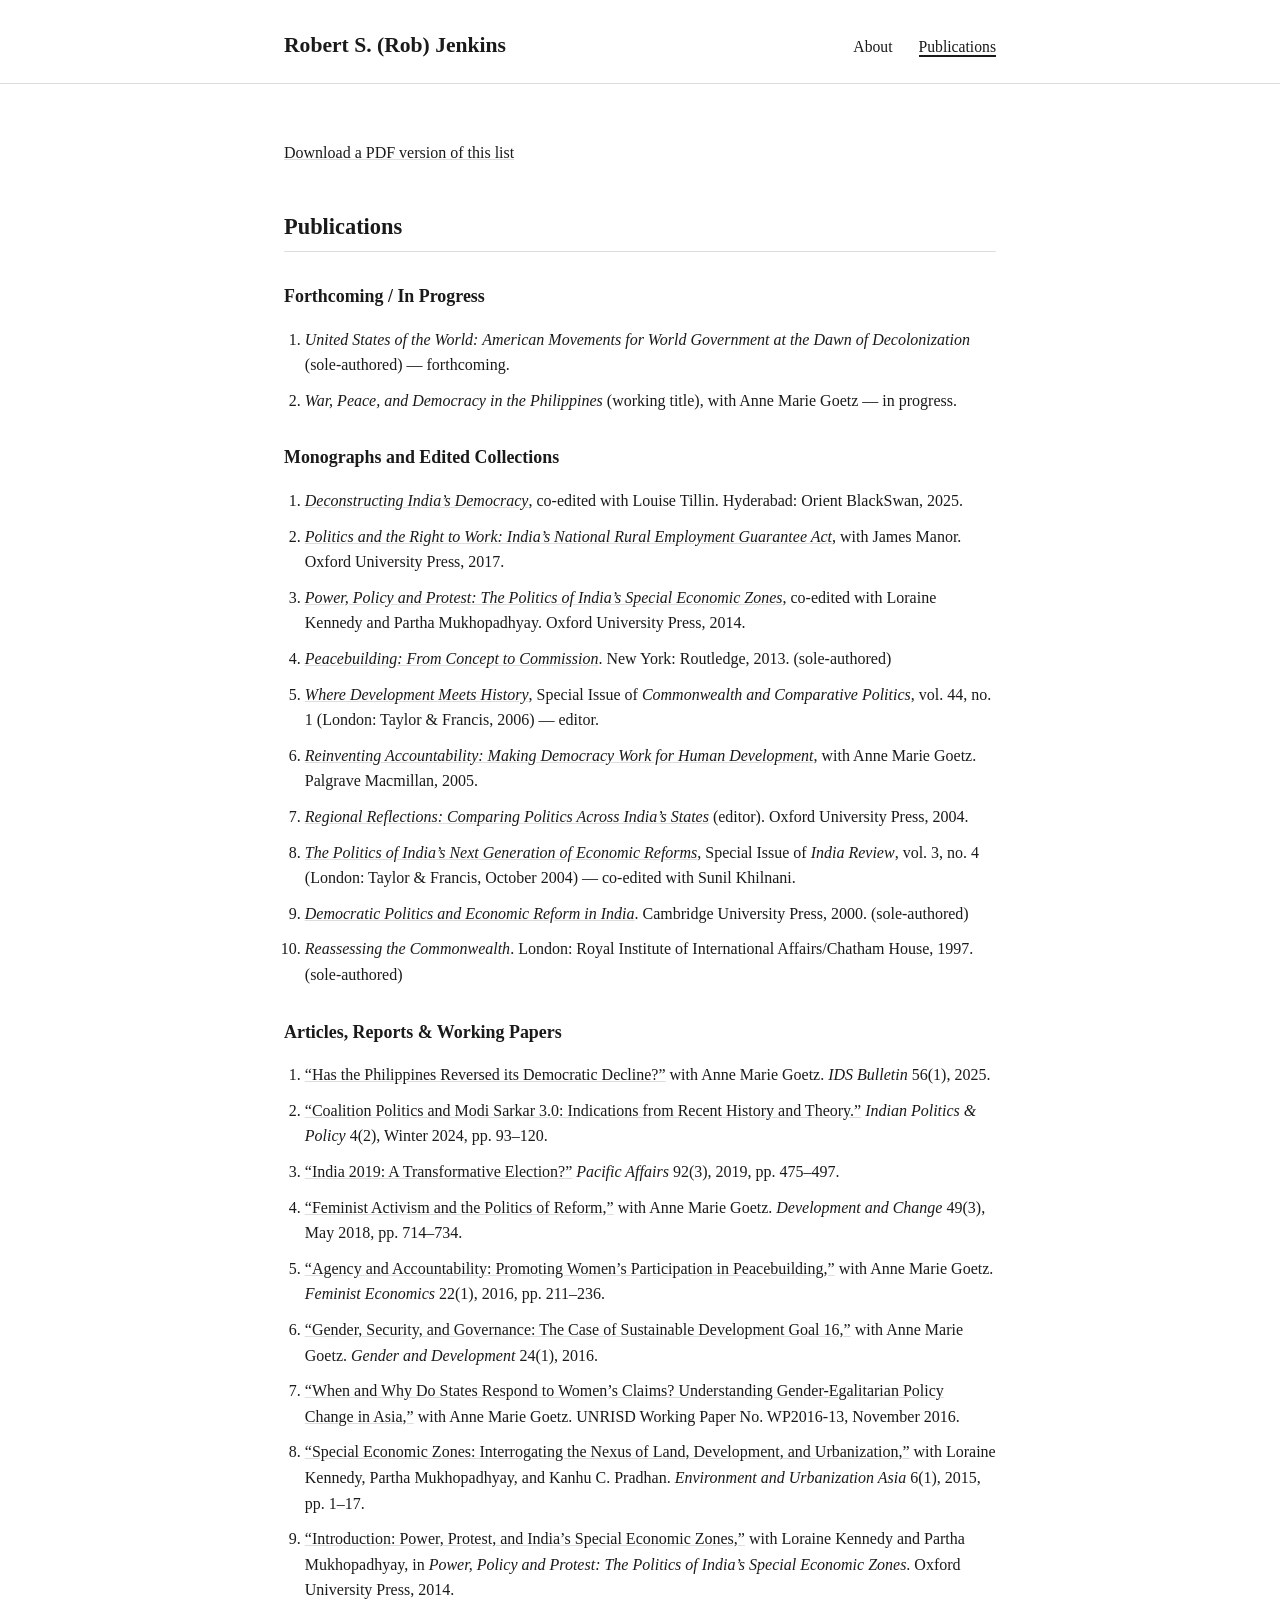
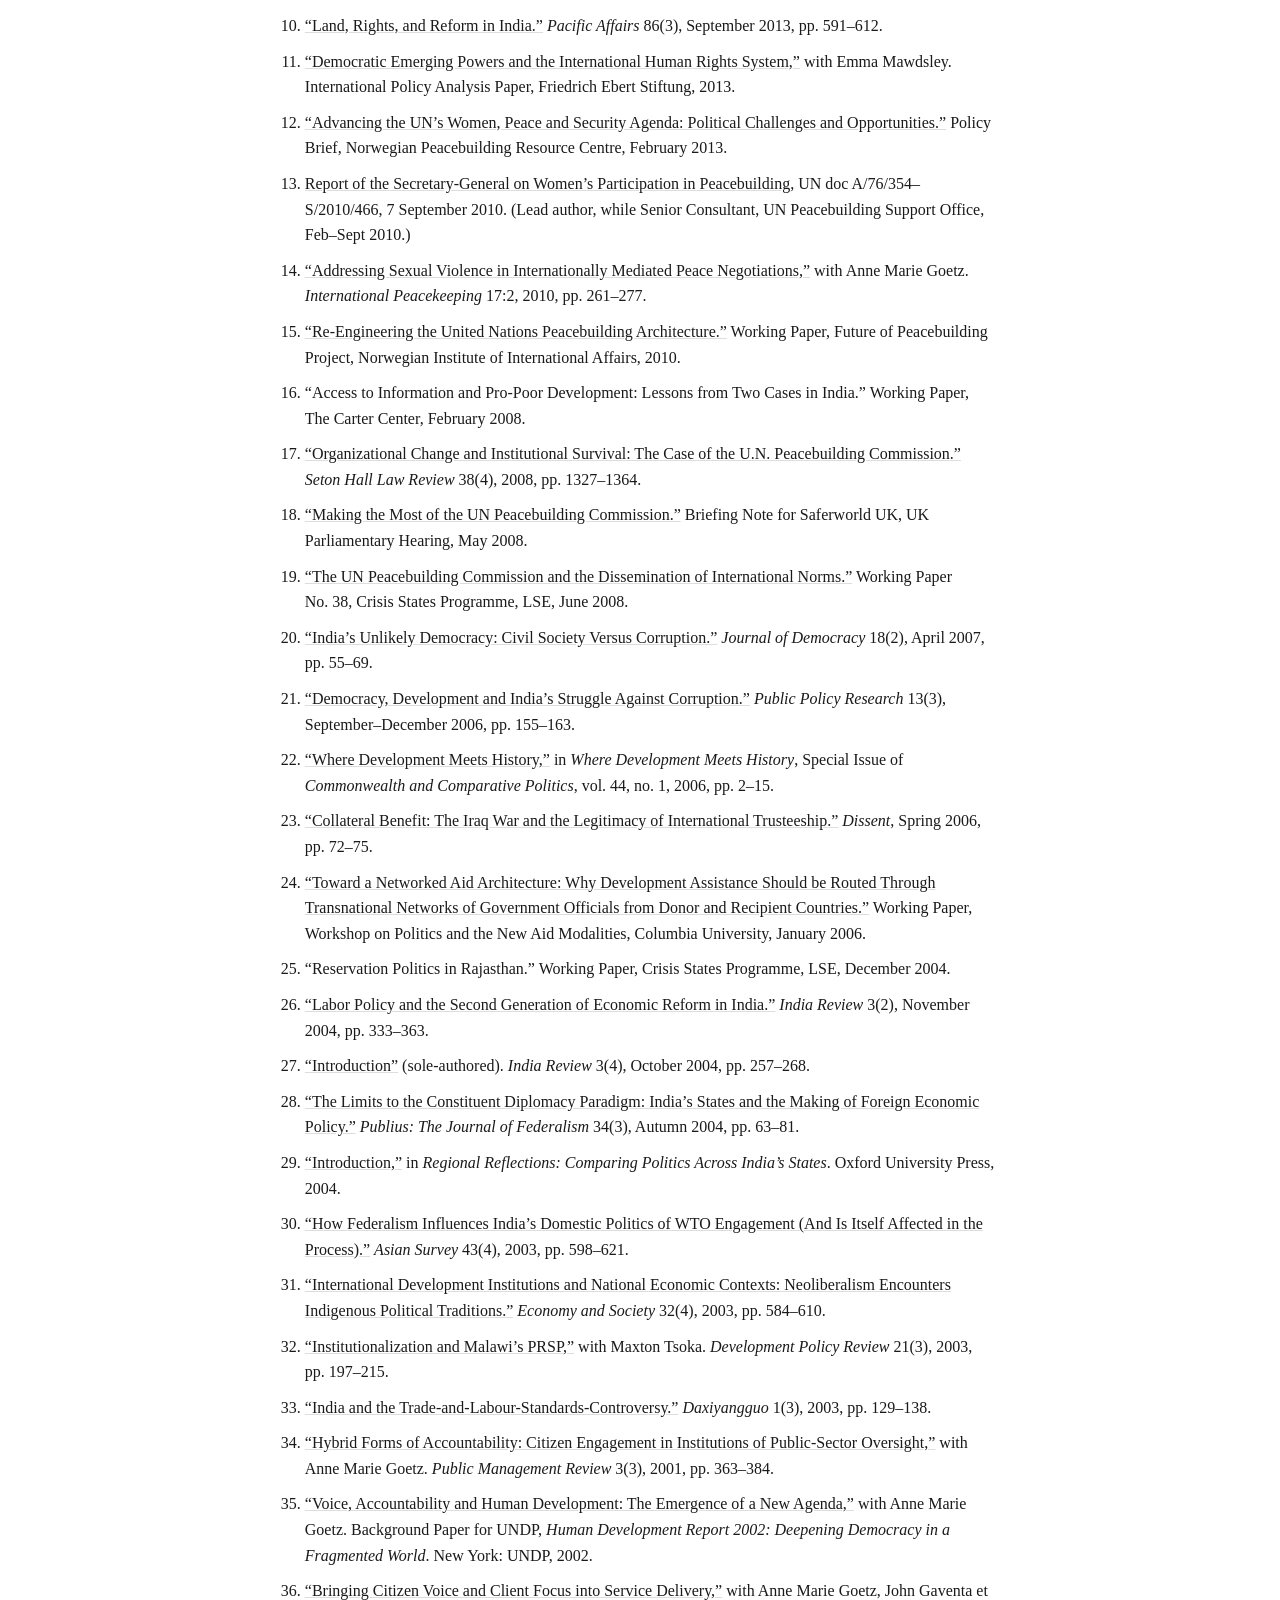
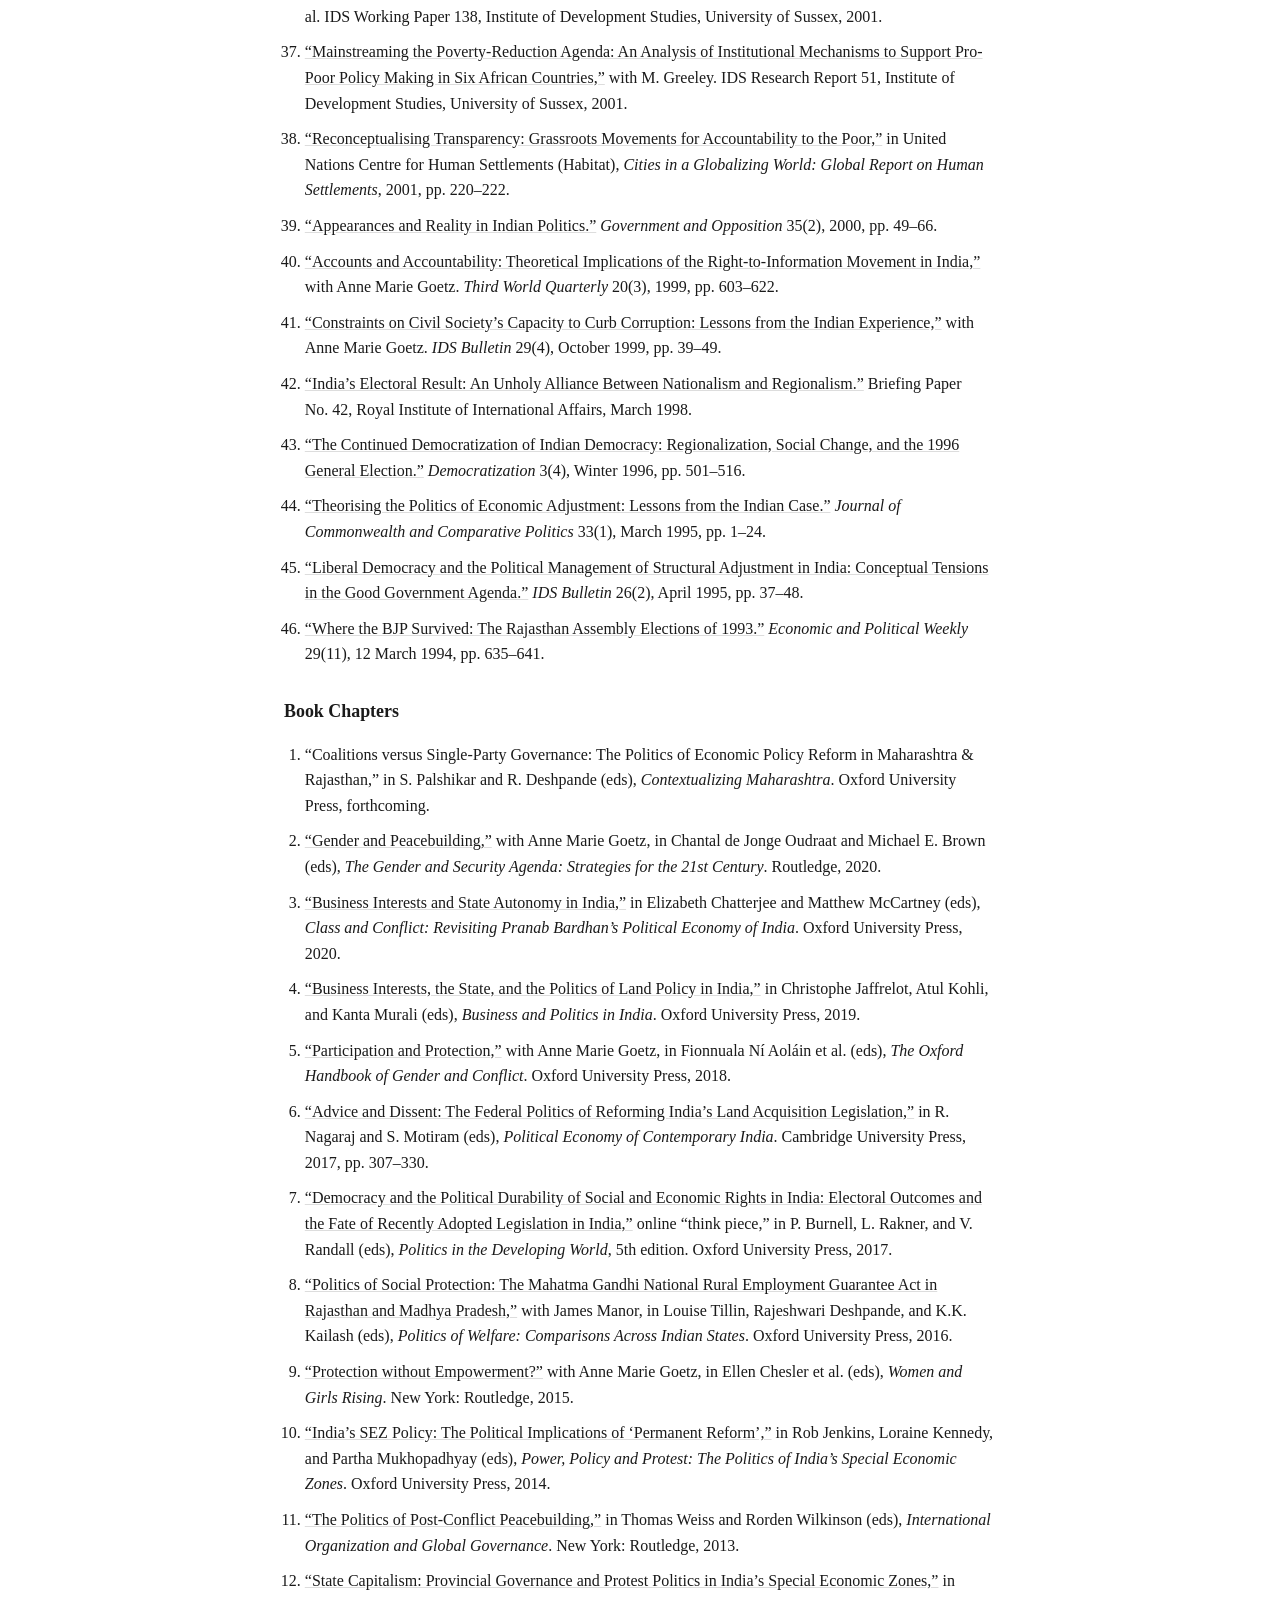
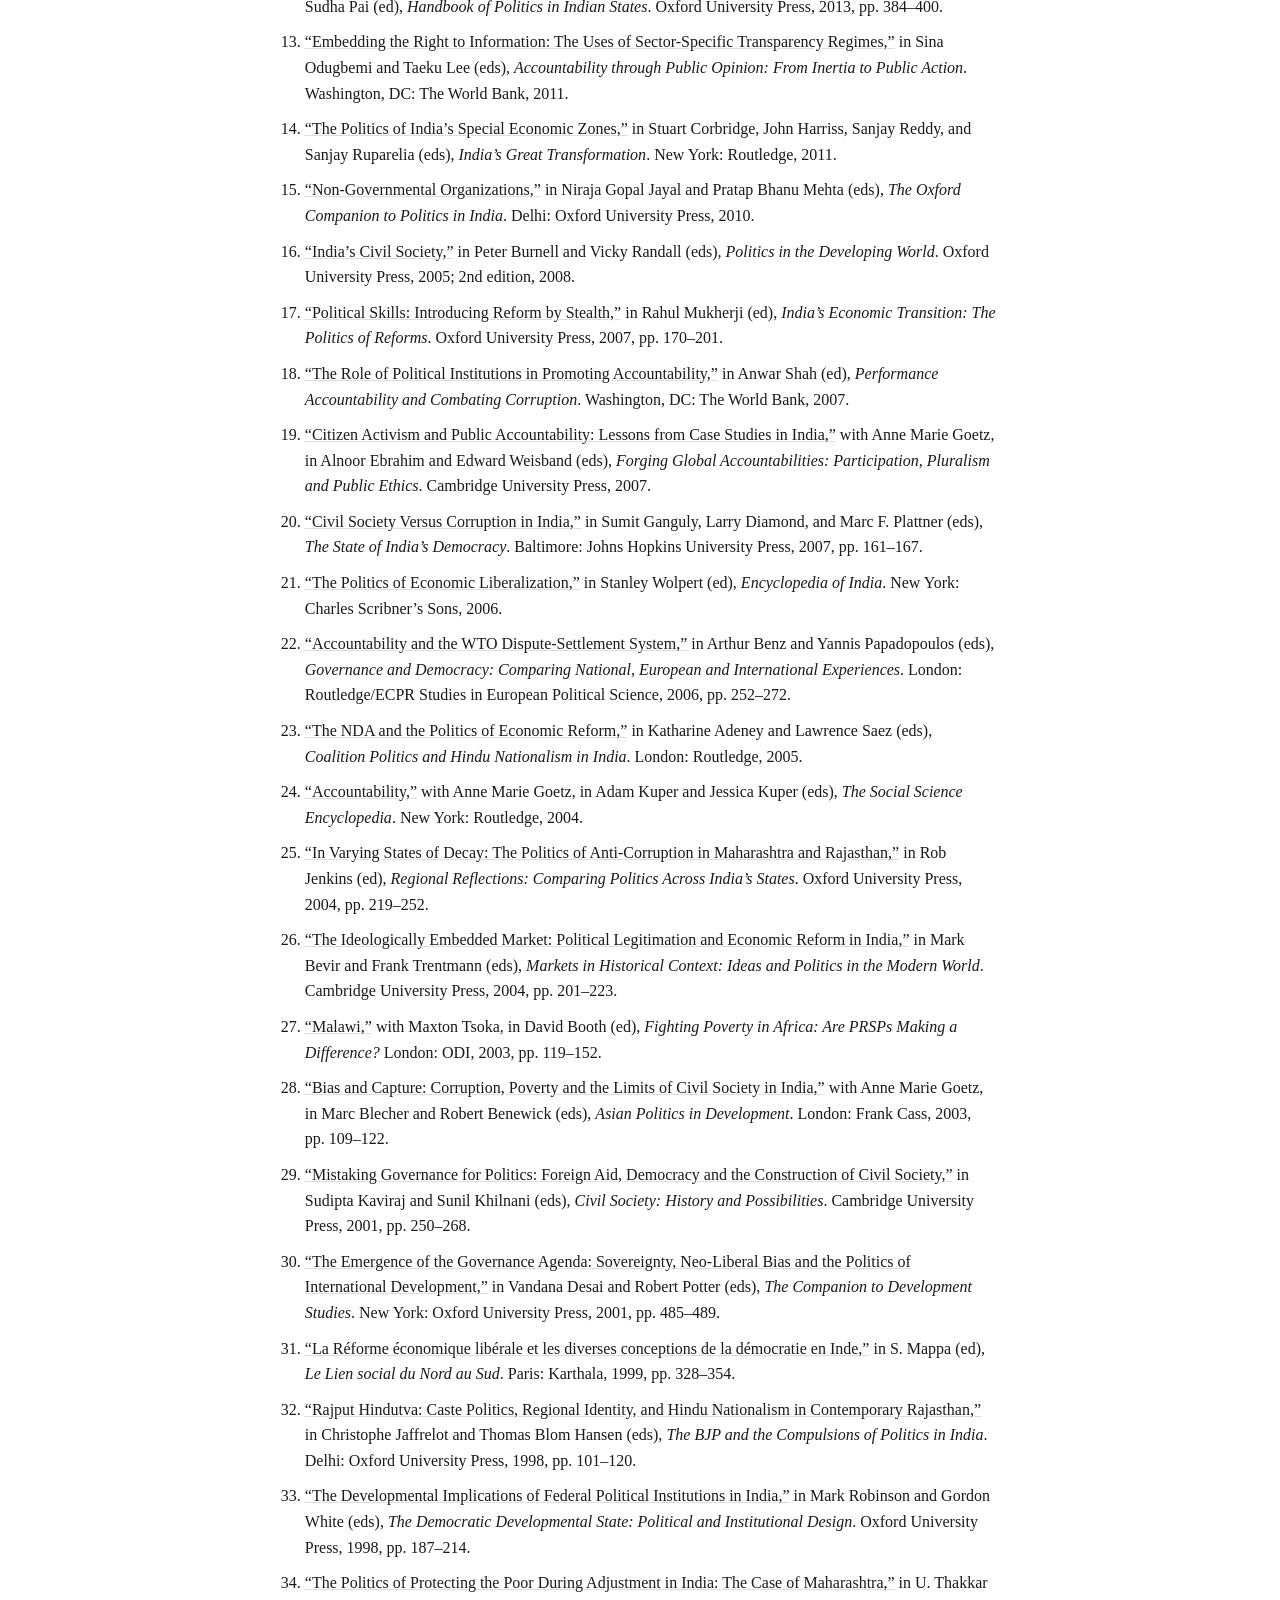
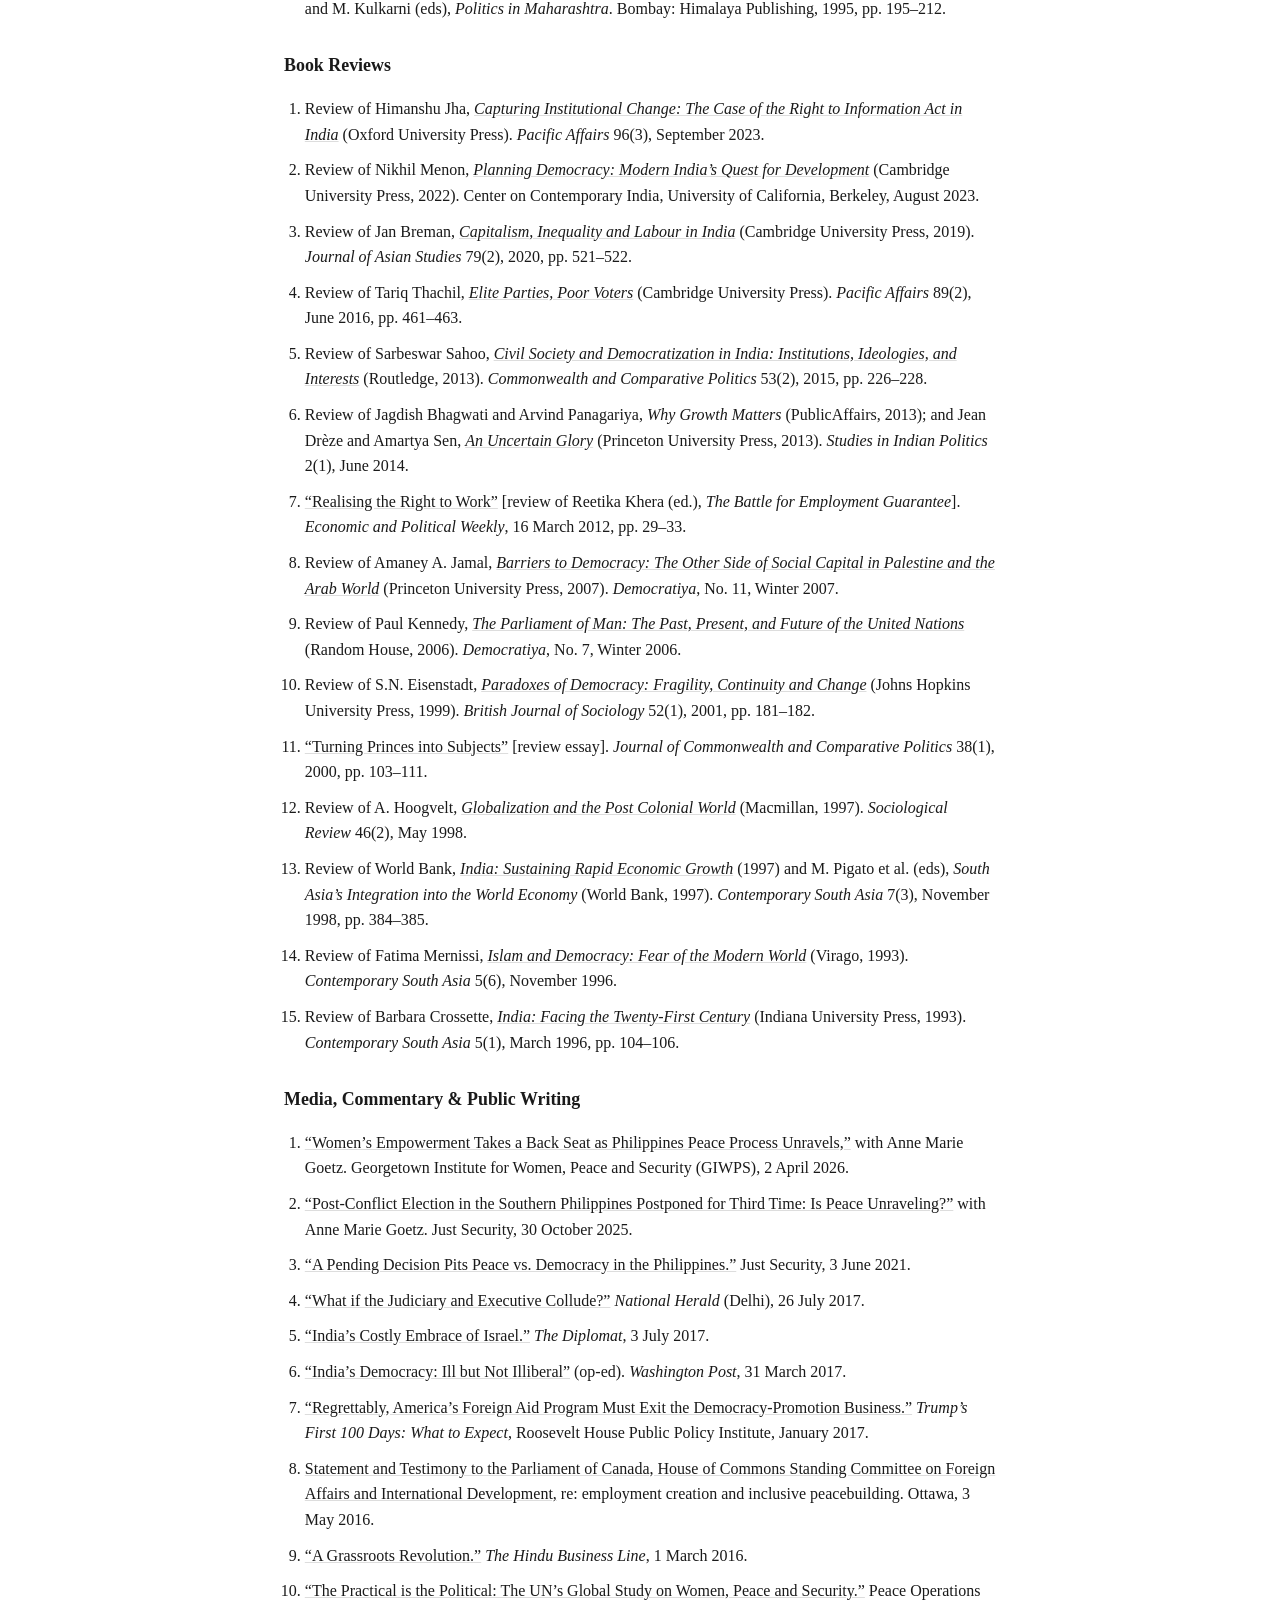
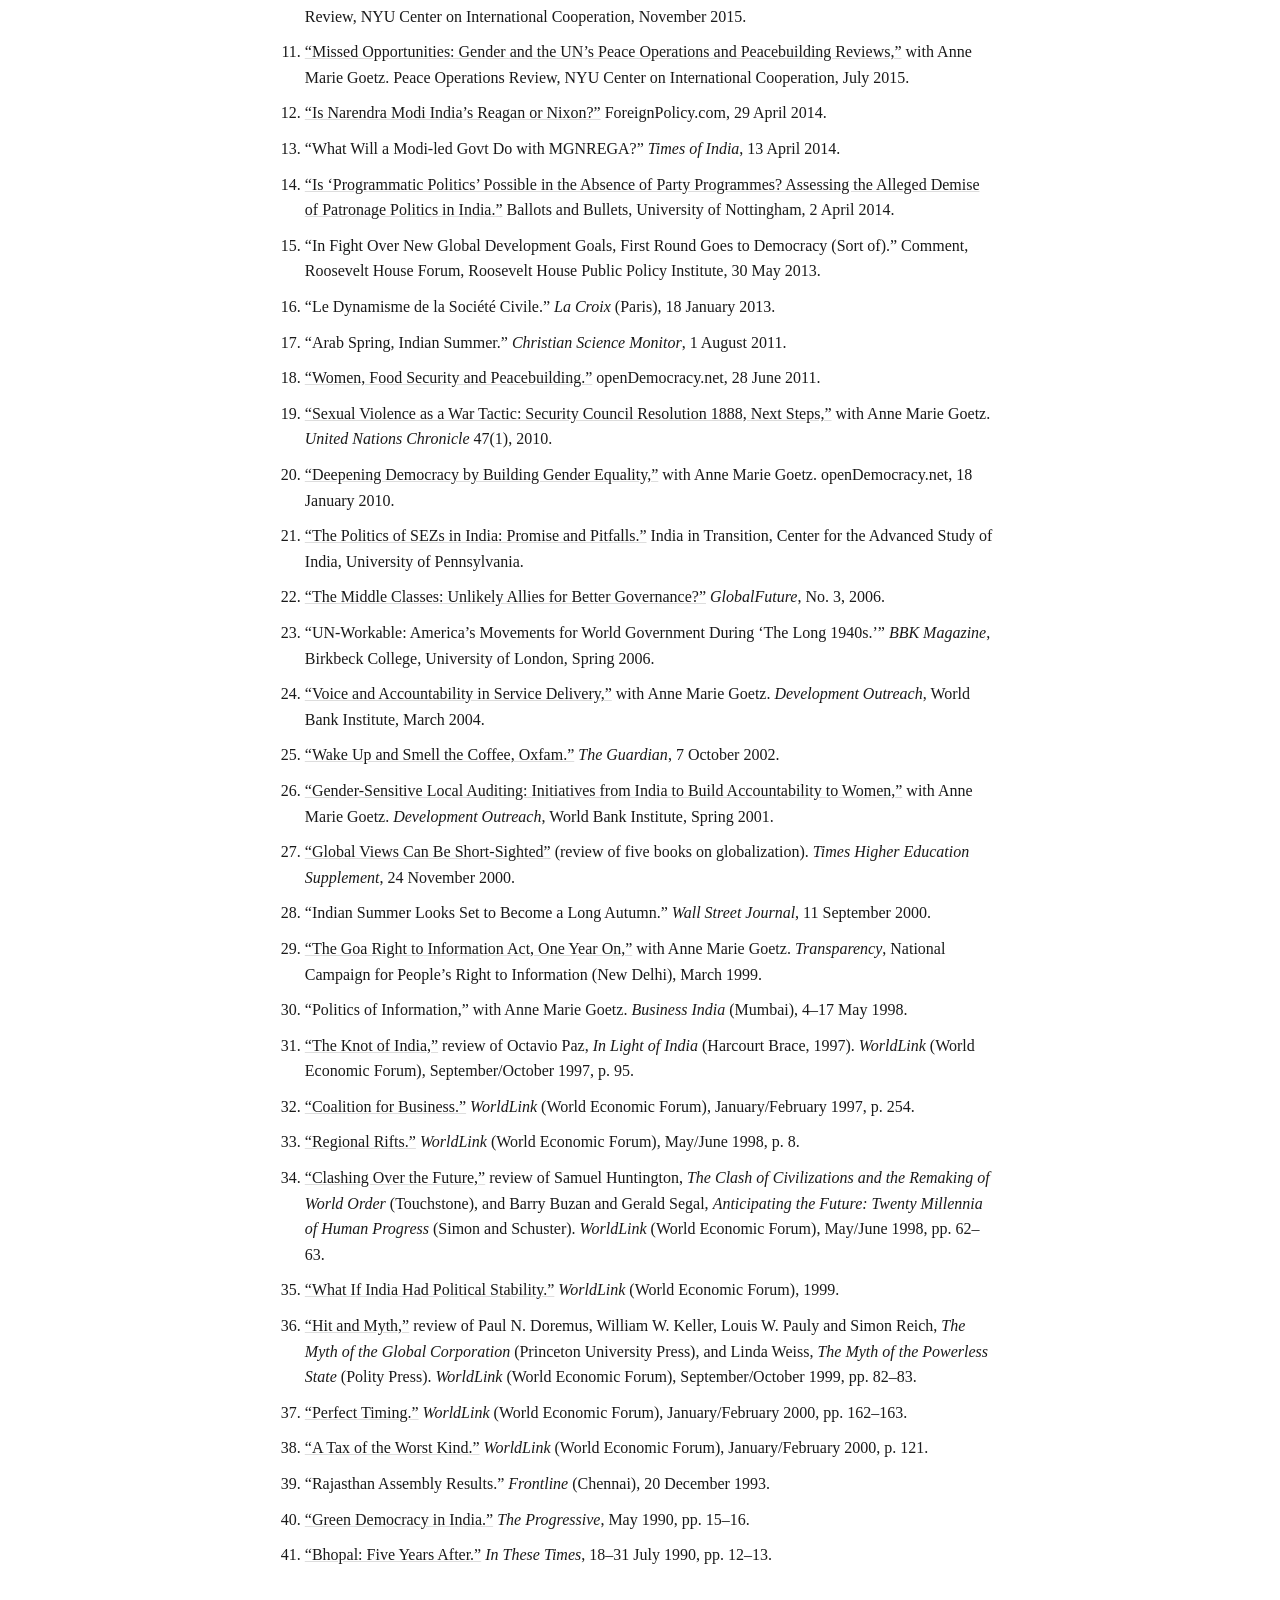
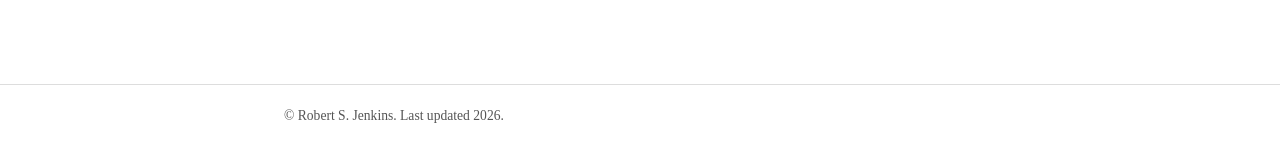
==== commit 4d8e4cdd: "Add files via upload" ====
--- a/publications.html
+++ b/publications.html
@@ -626,14 +626,17 @@
 Politics of SEZs in India: Promise and Pitfalls.”</a> India in
 Transition, Center for the Advanced Study of India, University of
 Pennsylvania.</li>
-<li>“The Middle Classes: Unlikely Allies for Better Governance?”
-<em>GlobalFuture</em>, No. 3, 2007.</li>
+<li><a
+href="https://www.wvi.org/sites/default/files/GF06-3_web.pdf">“The
+Middle Classes: Unlikely Allies for Better Governance?”</a>
+<em>GlobalFuture</em>, No. 3, 2006.</li>
 <li>“UN-Workable: America’s Movements for World Government During ‘The
 Long 1940s.’” <em>BBK Magazine</em>, Birkbeck College, University of
 London, Spring 2006.</li>
-<li>“Voice and Accountability in Service Delivery,” with Anne Marie
-Goetz. <em>Development Outreach</em>, World Bank Institute, March
-2004.</li>
+<li><a
+href="assets/assets/development-outreach-2004-voice-and-accountability-in-service-delivery.pdf">“Voice
+and Accountability in Service Delivery,”</a> with Anne Marie Goetz.
+<em>Development Outreach</em>, World Bank Institute, March 2004.</li>
 <li><a
 href="assets/assets/guardian-2002-wake-up-and-smell-the-coffee-oxfam.pdf">“Wake
 Up and Smell the Coffee, Oxfam.”</a> <em>The Guardian</em>, 7 October
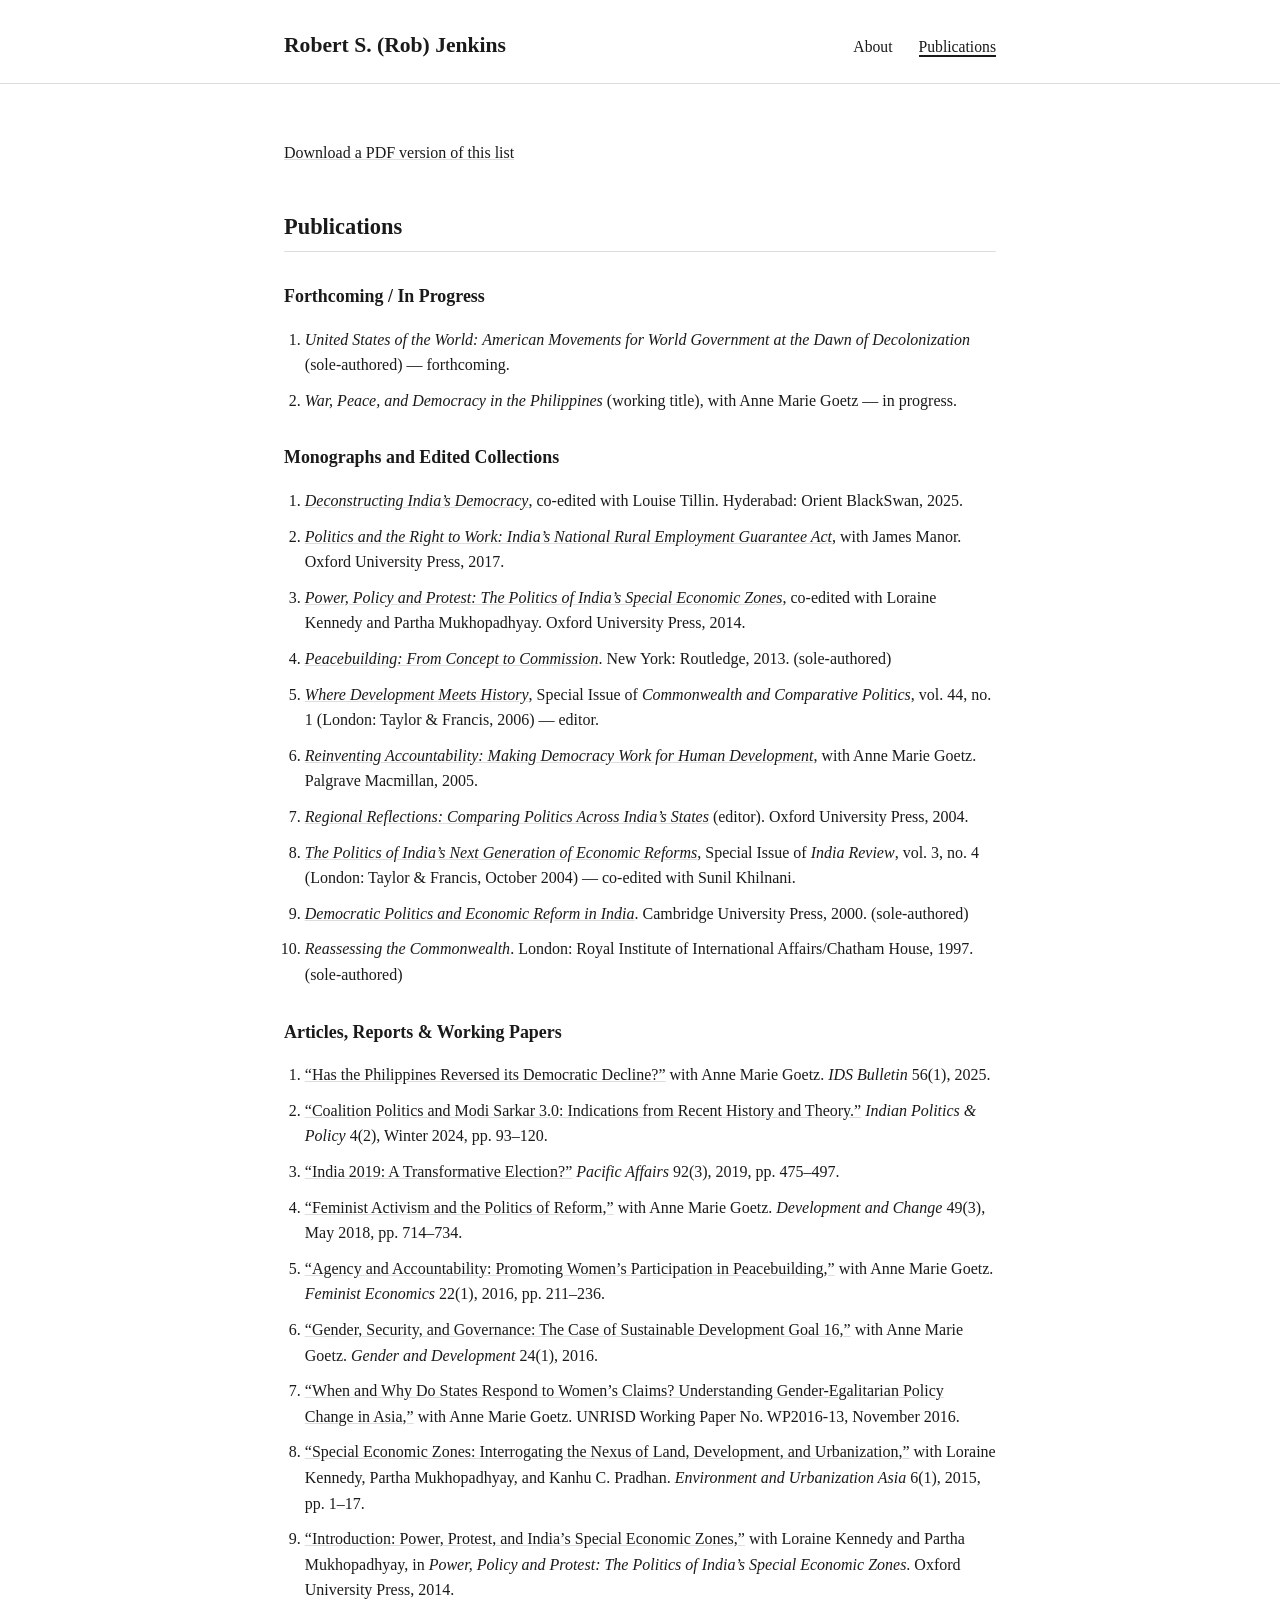
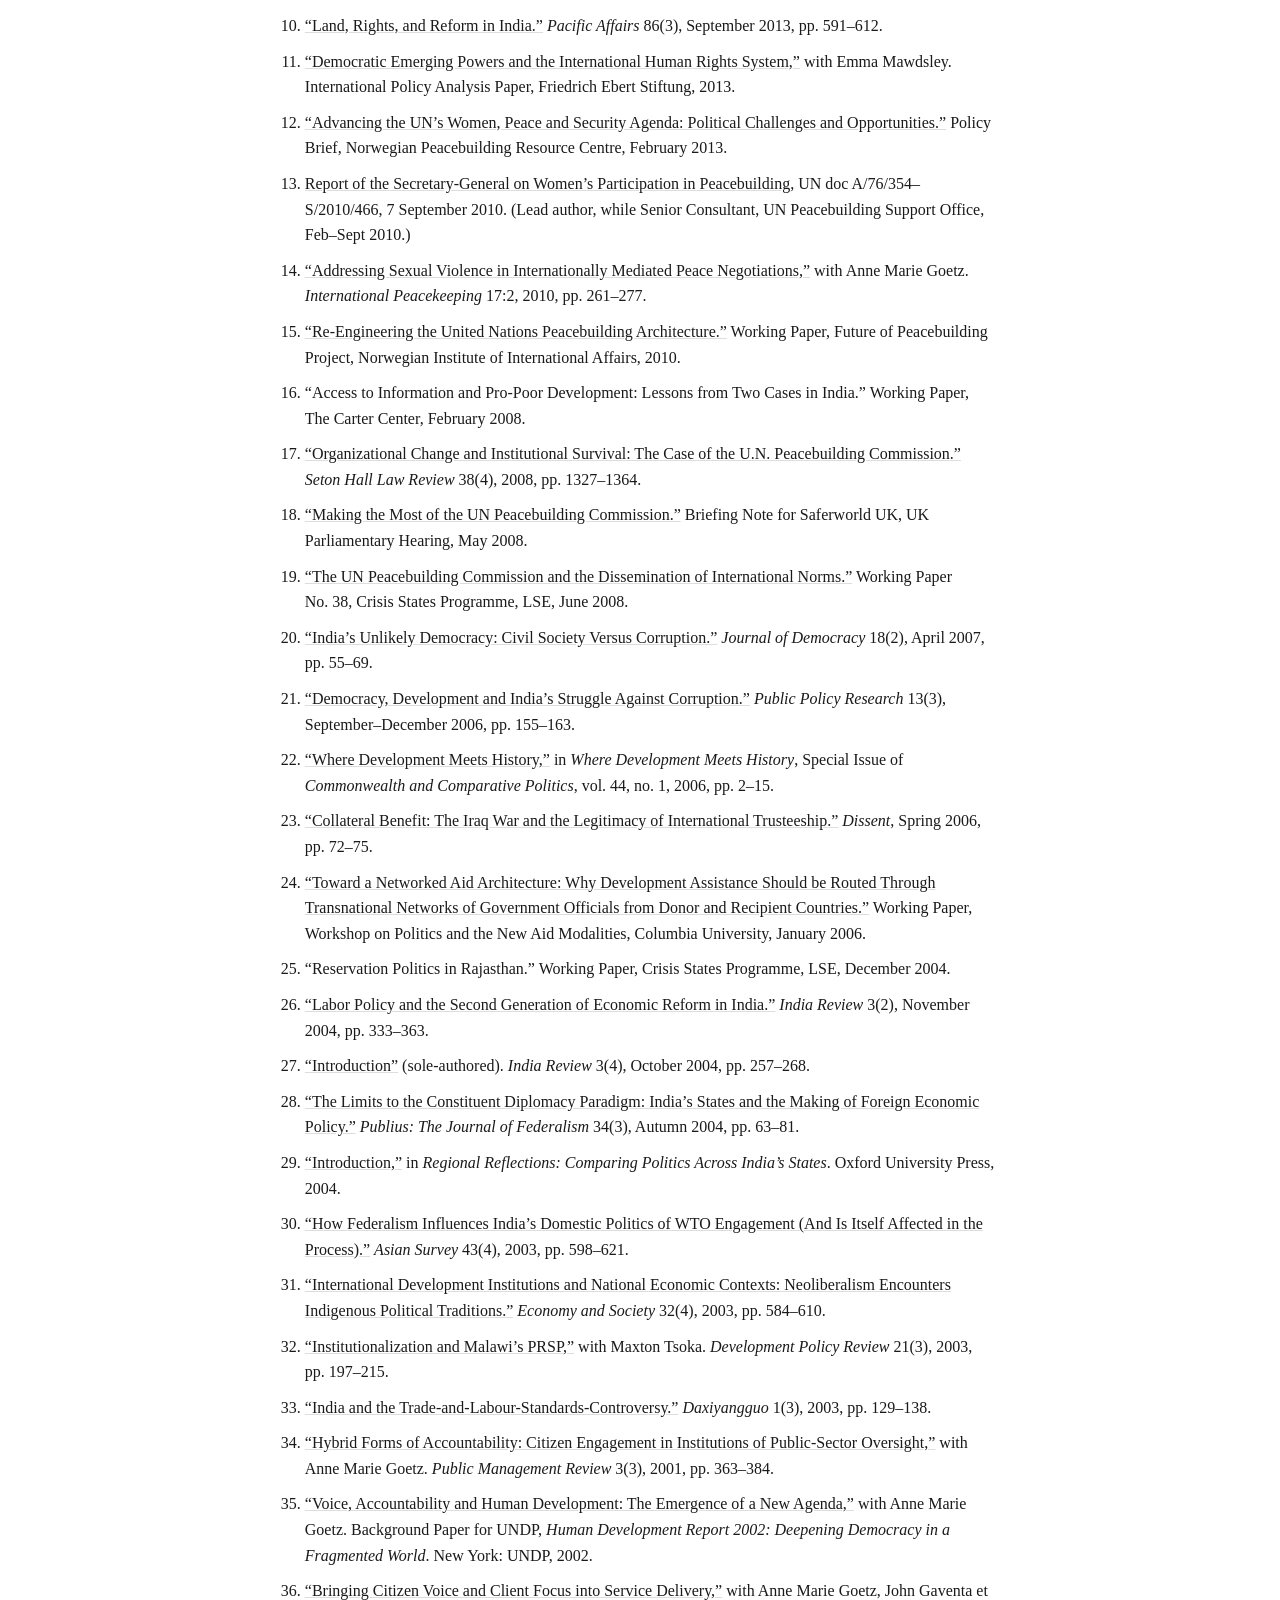
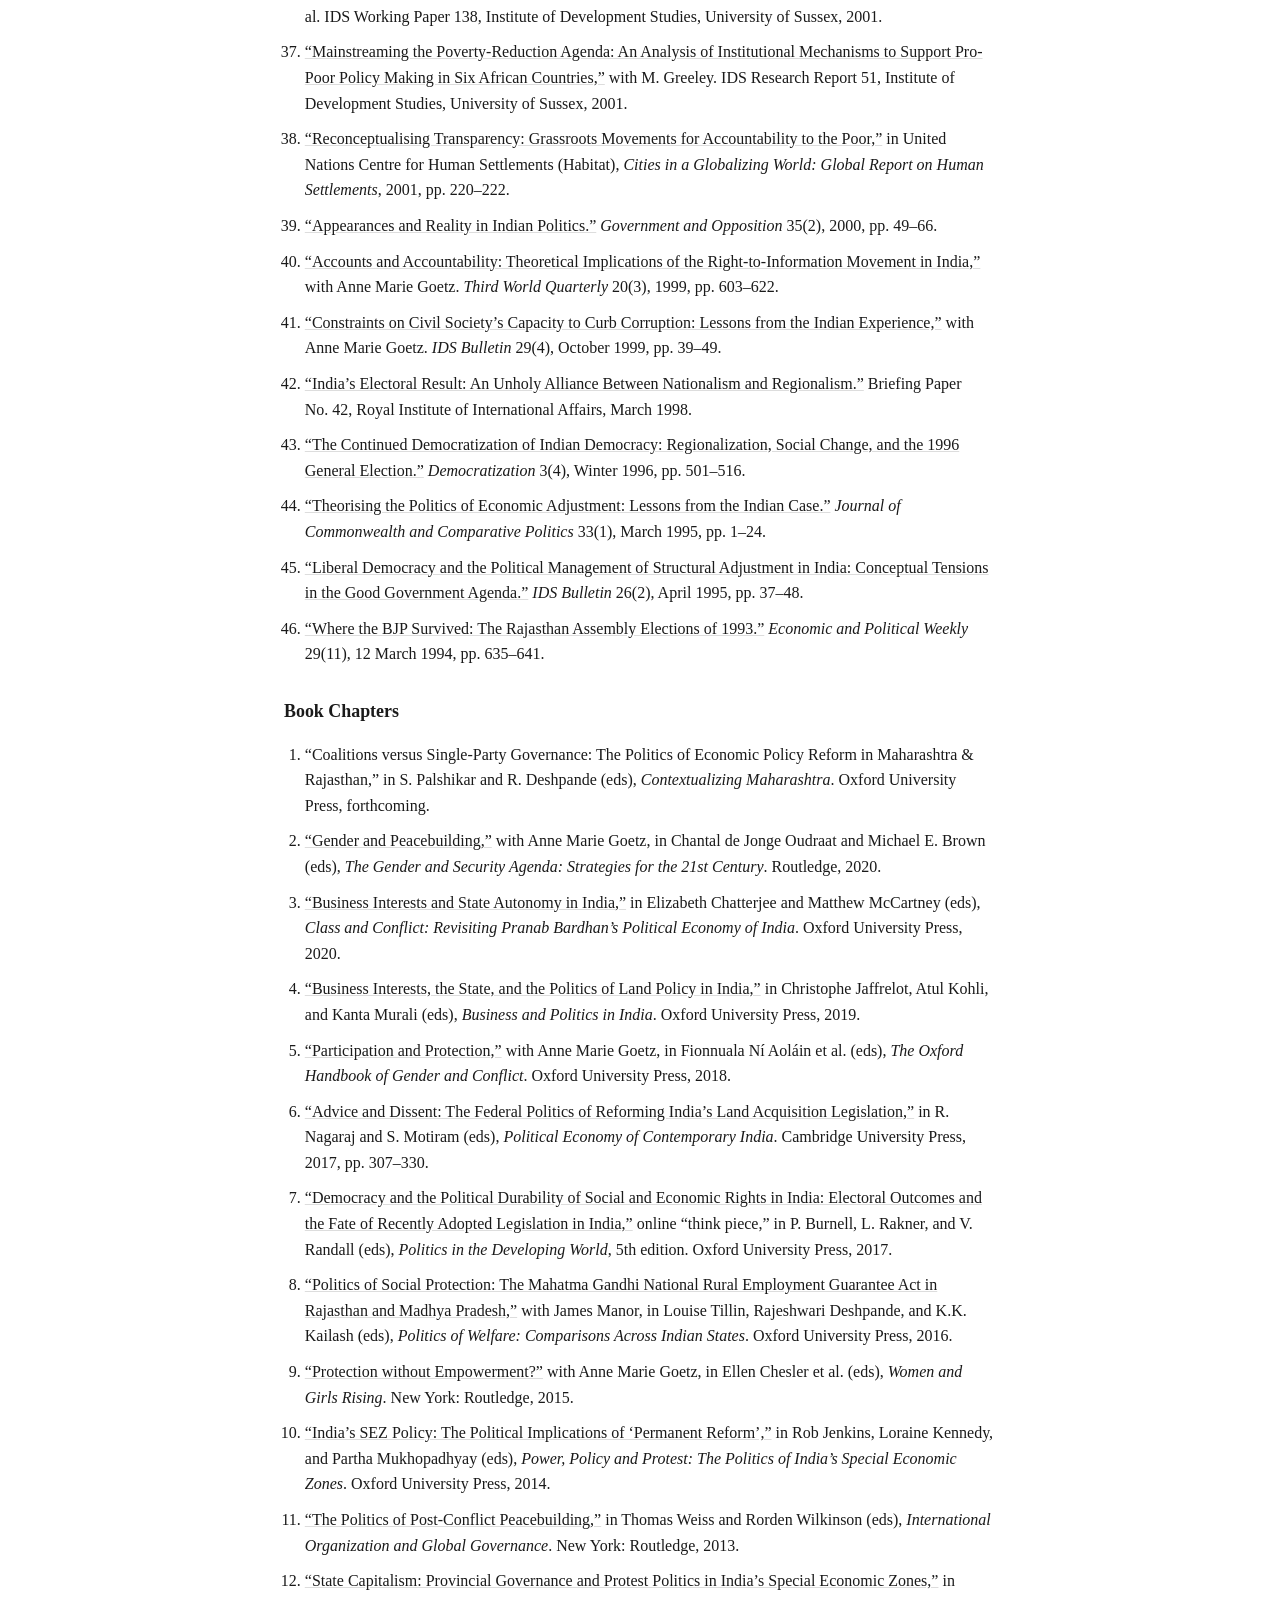
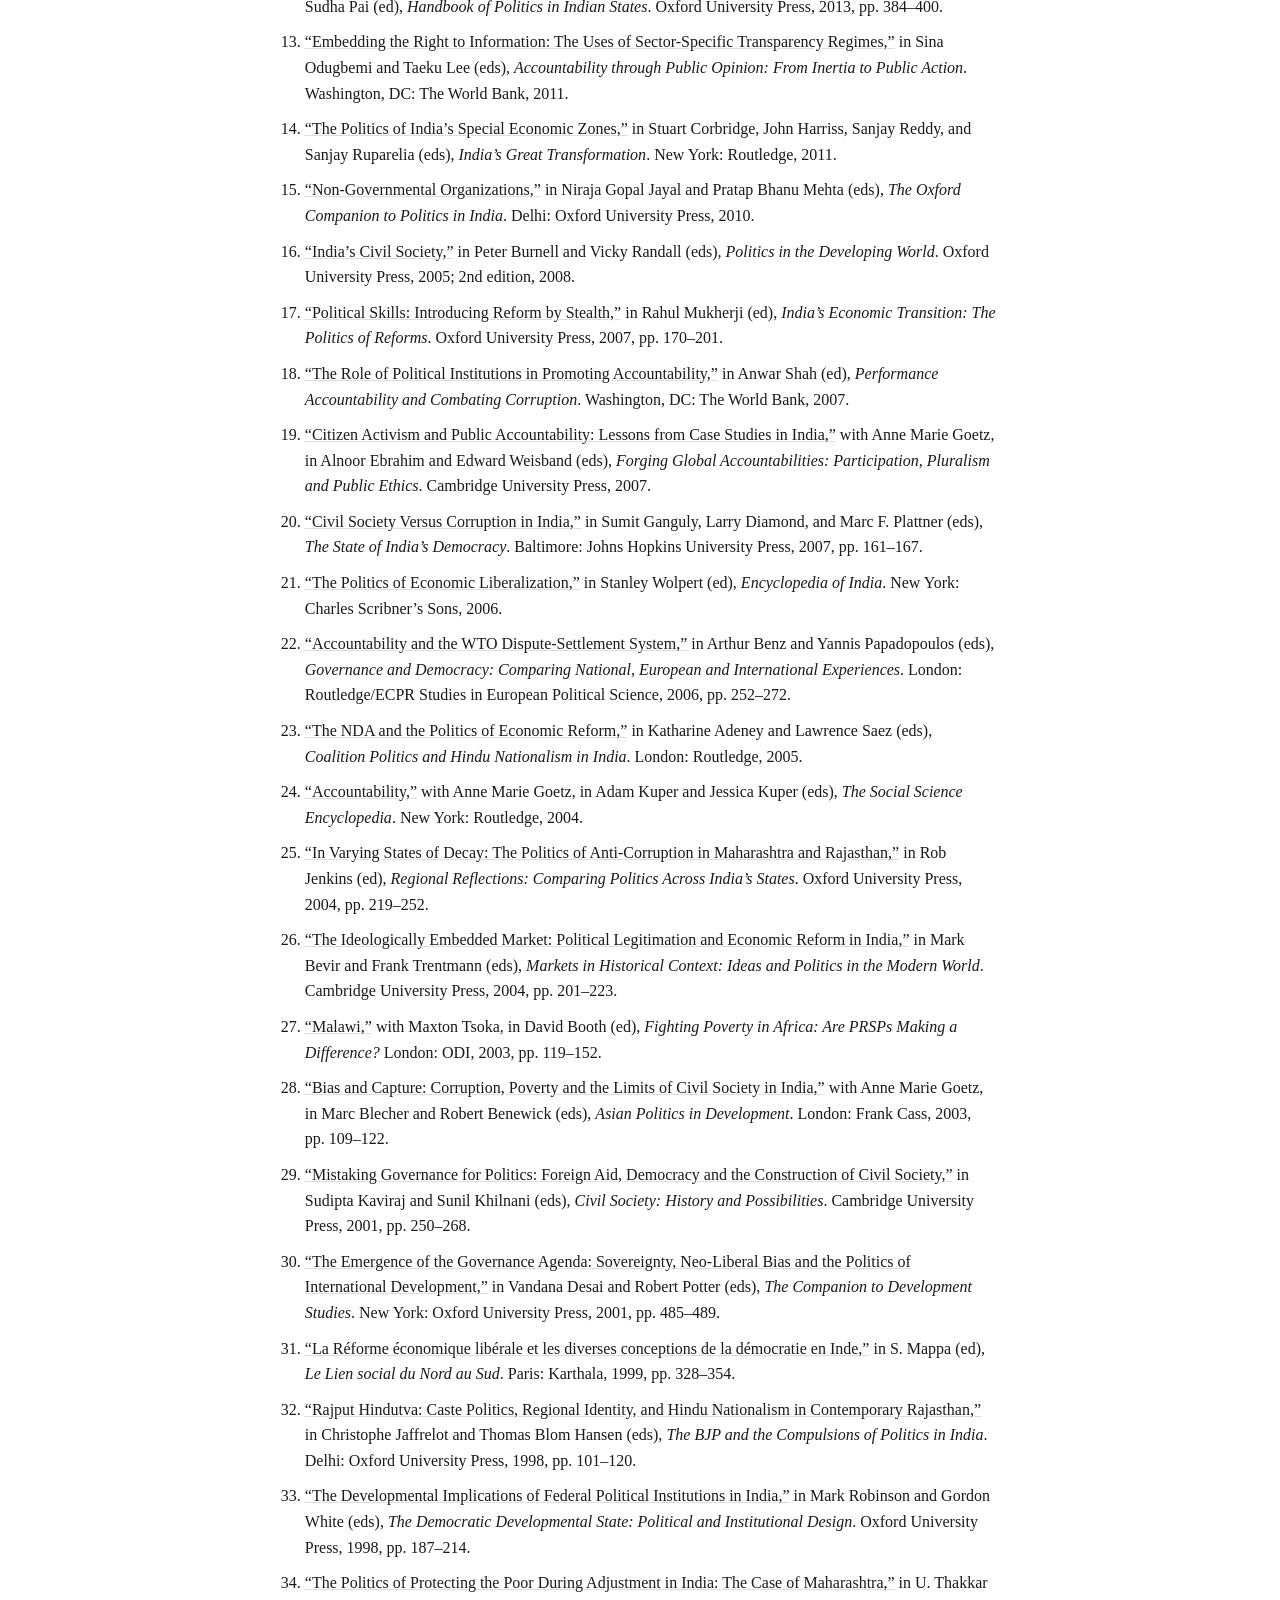
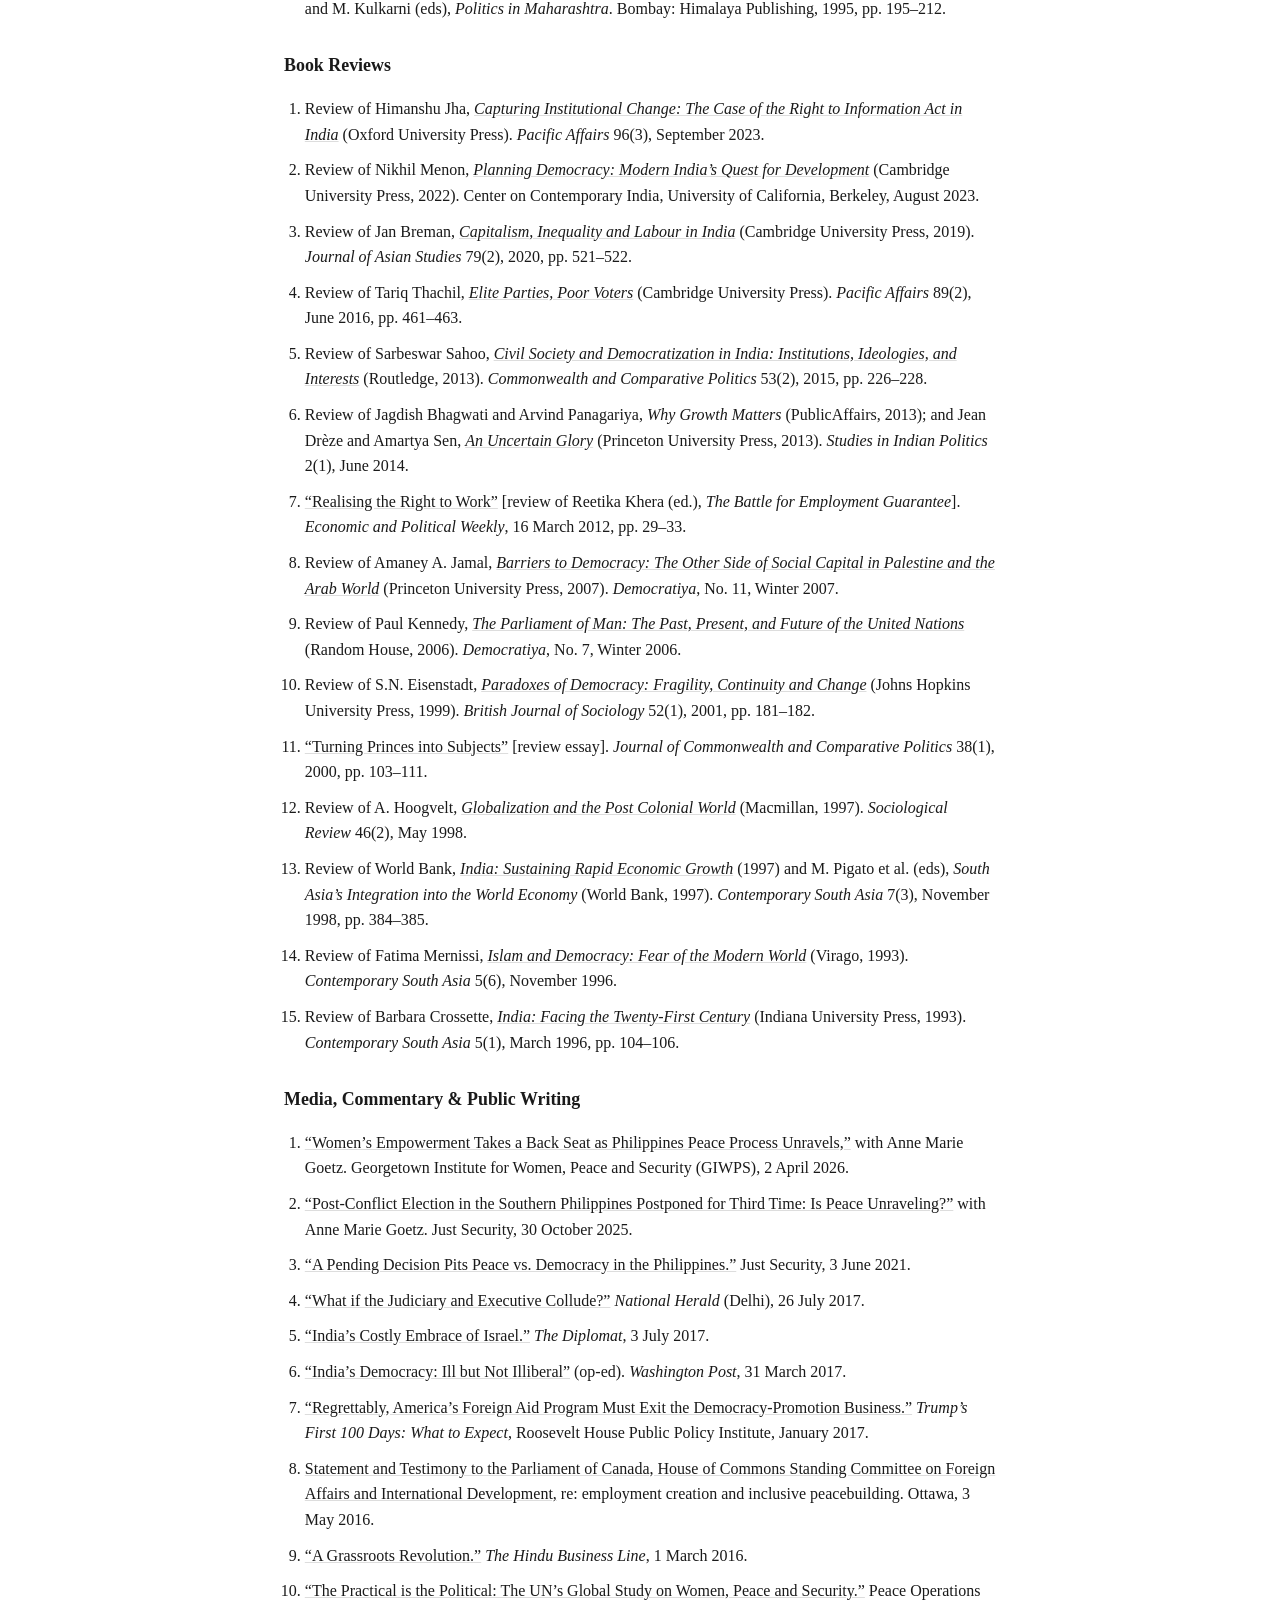
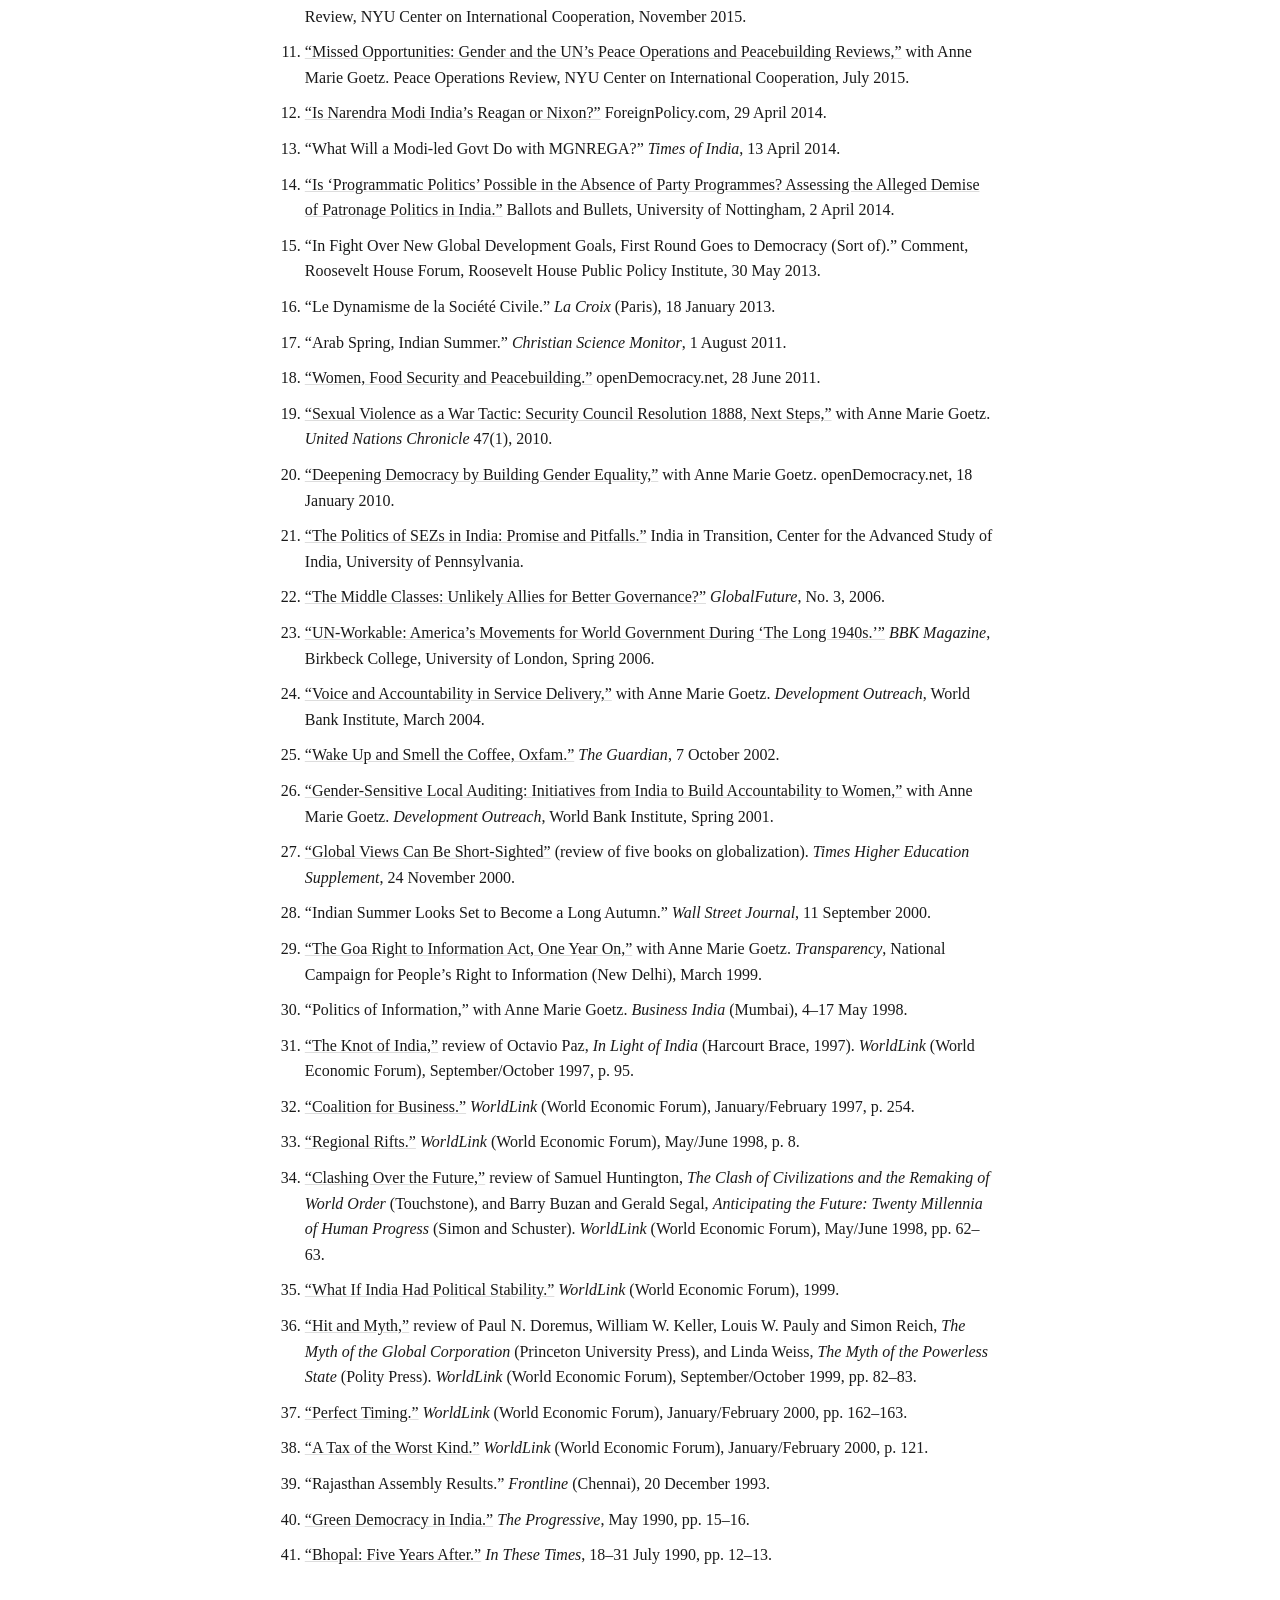
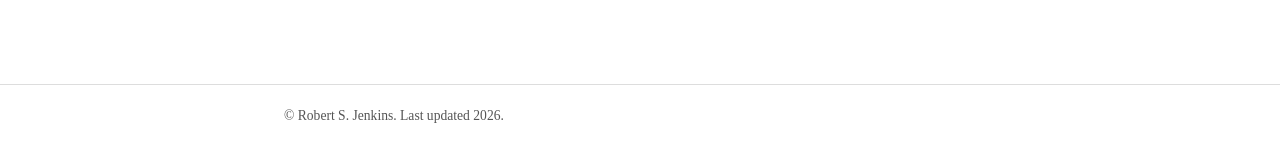
==== commit 19e31787: "Add files via upload" ====
--- a/publications.html
+++ b/publications.html
@@ -630,9 +630,11 @@
 href="https://www.wvi.org/sites/default/files/GF06-3_web.pdf">“The
 Middle Classes: Unlikely Allies for Better Governance?”</a>
 <em>GlobalFuture</em>, No. 3, 2006.</li>
-<li>“UN-Workable: America’s Movements for World Government During ‘The
-Long 1940s.’” <em>BBK Magazine</em>, Birkbeck College, University of
-London, Spring 2006.</li>
+<li><a
+href="assets/assets/bbk-2006-un-workable-americas-movements-for-world-government.pdf">“UN-Workable:
+America’s Movements for World Government During ‘The Long 1940s.’”</a>
+<em>BBK Magazine</em>, Birkbeck College, University of London, Spring
+2006.</li>
 <li><a
 href="assets/assets/development-outreach-2004-voice-and-accountability-in-service-delivery.pdf">“Voice
 and Accountability in Service Delivery,”</a> with Anne Marie Goetz.
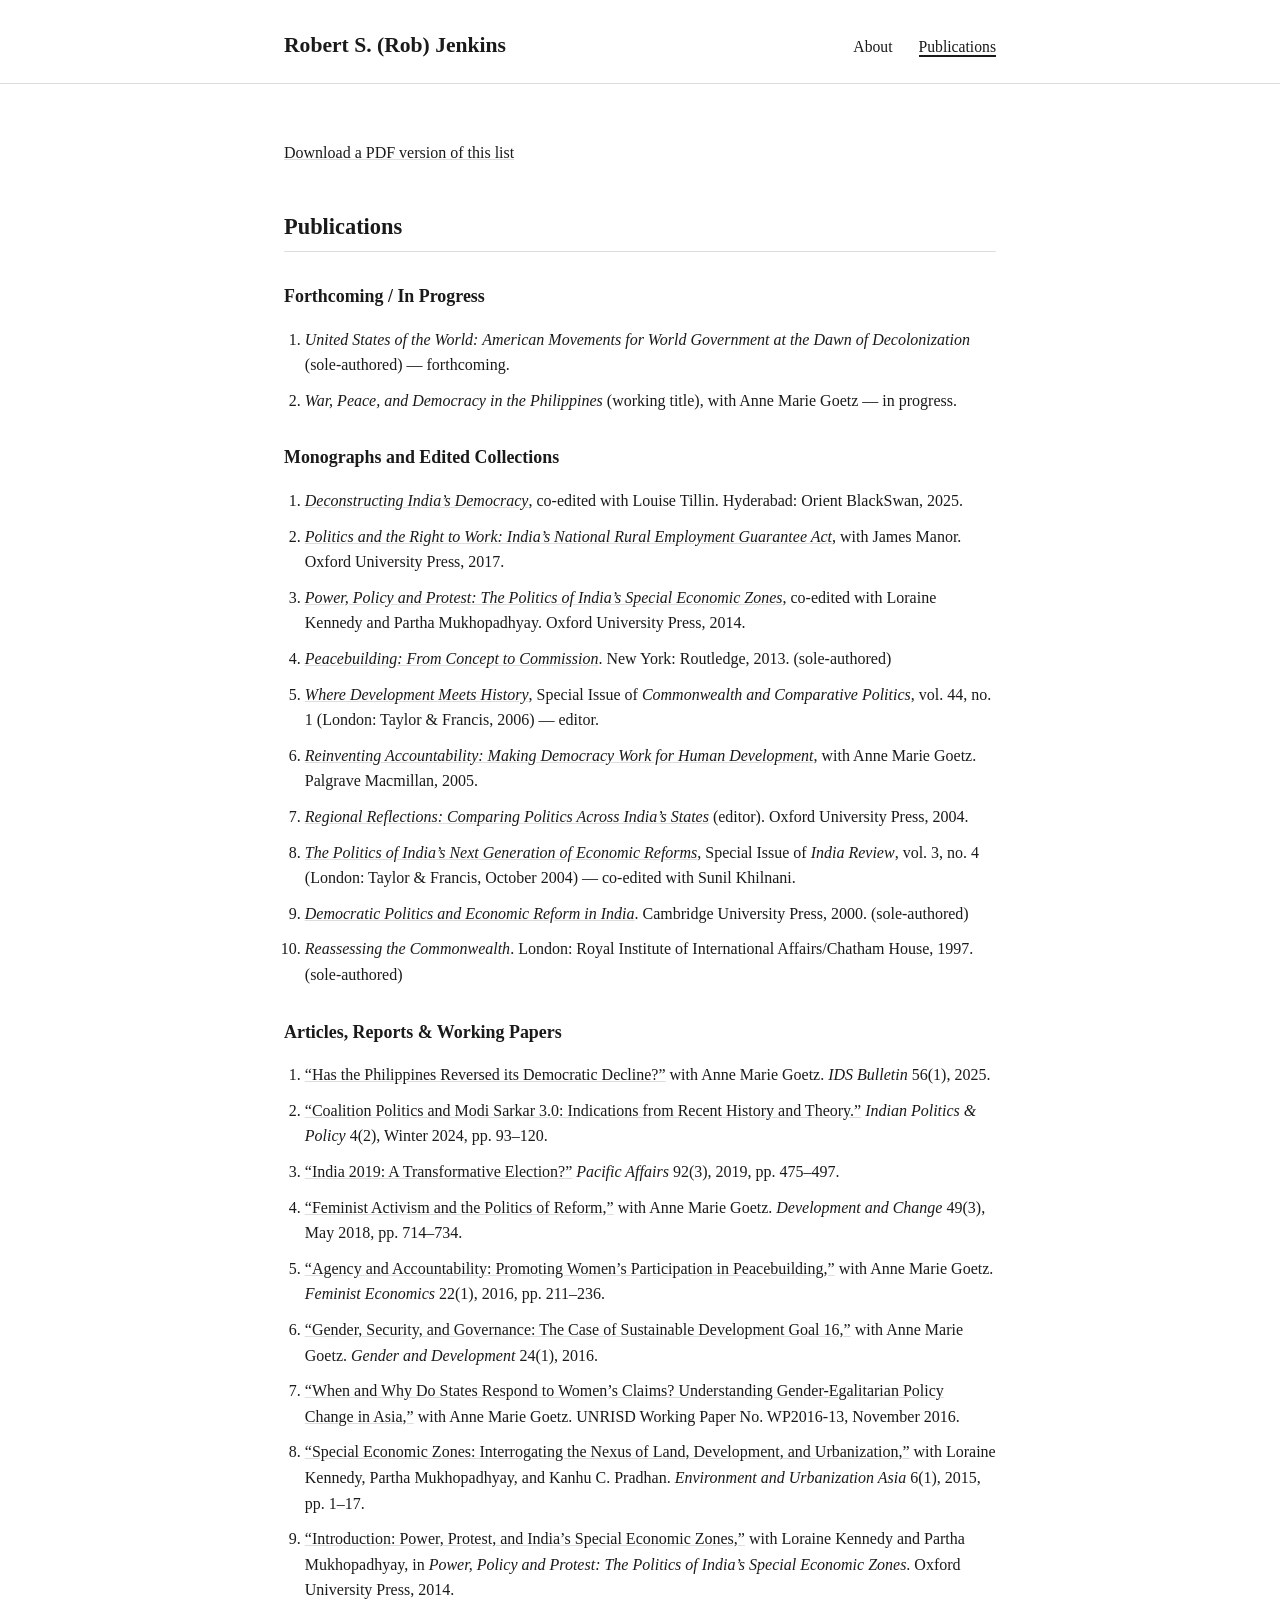
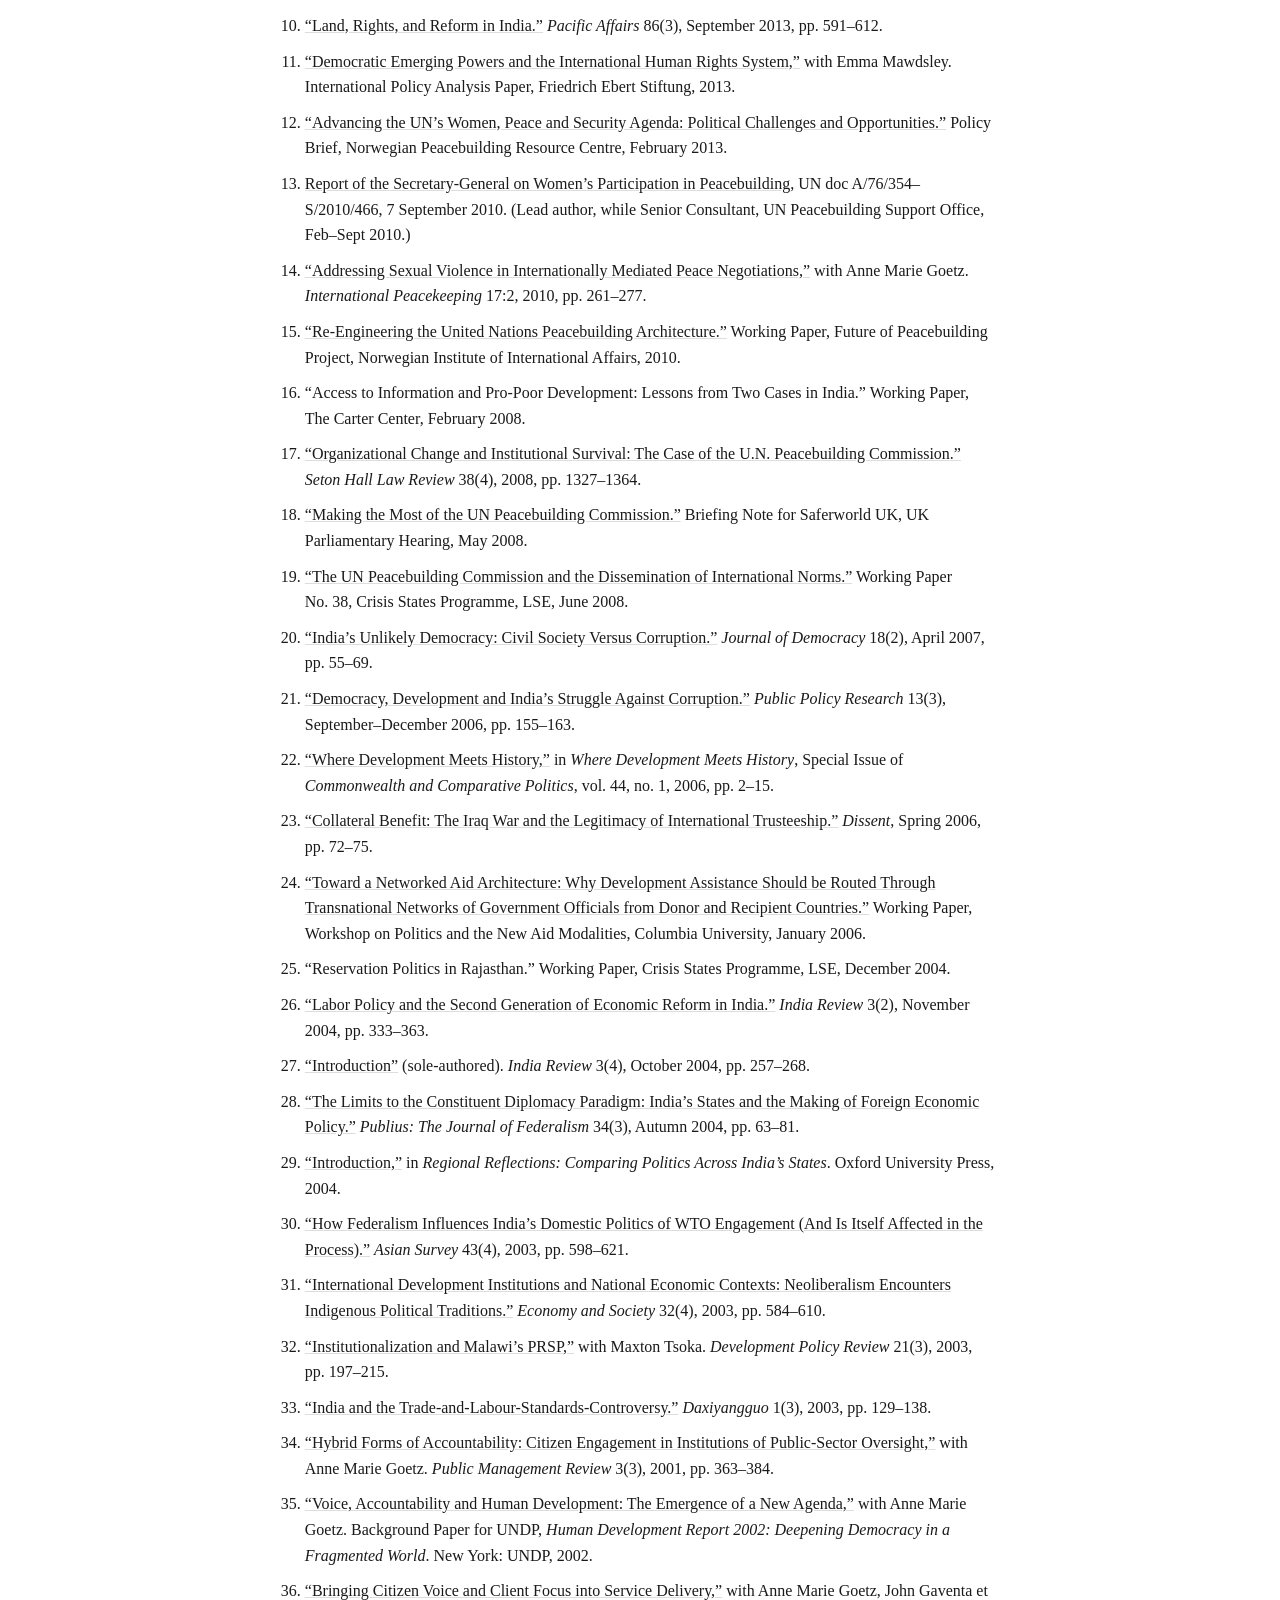
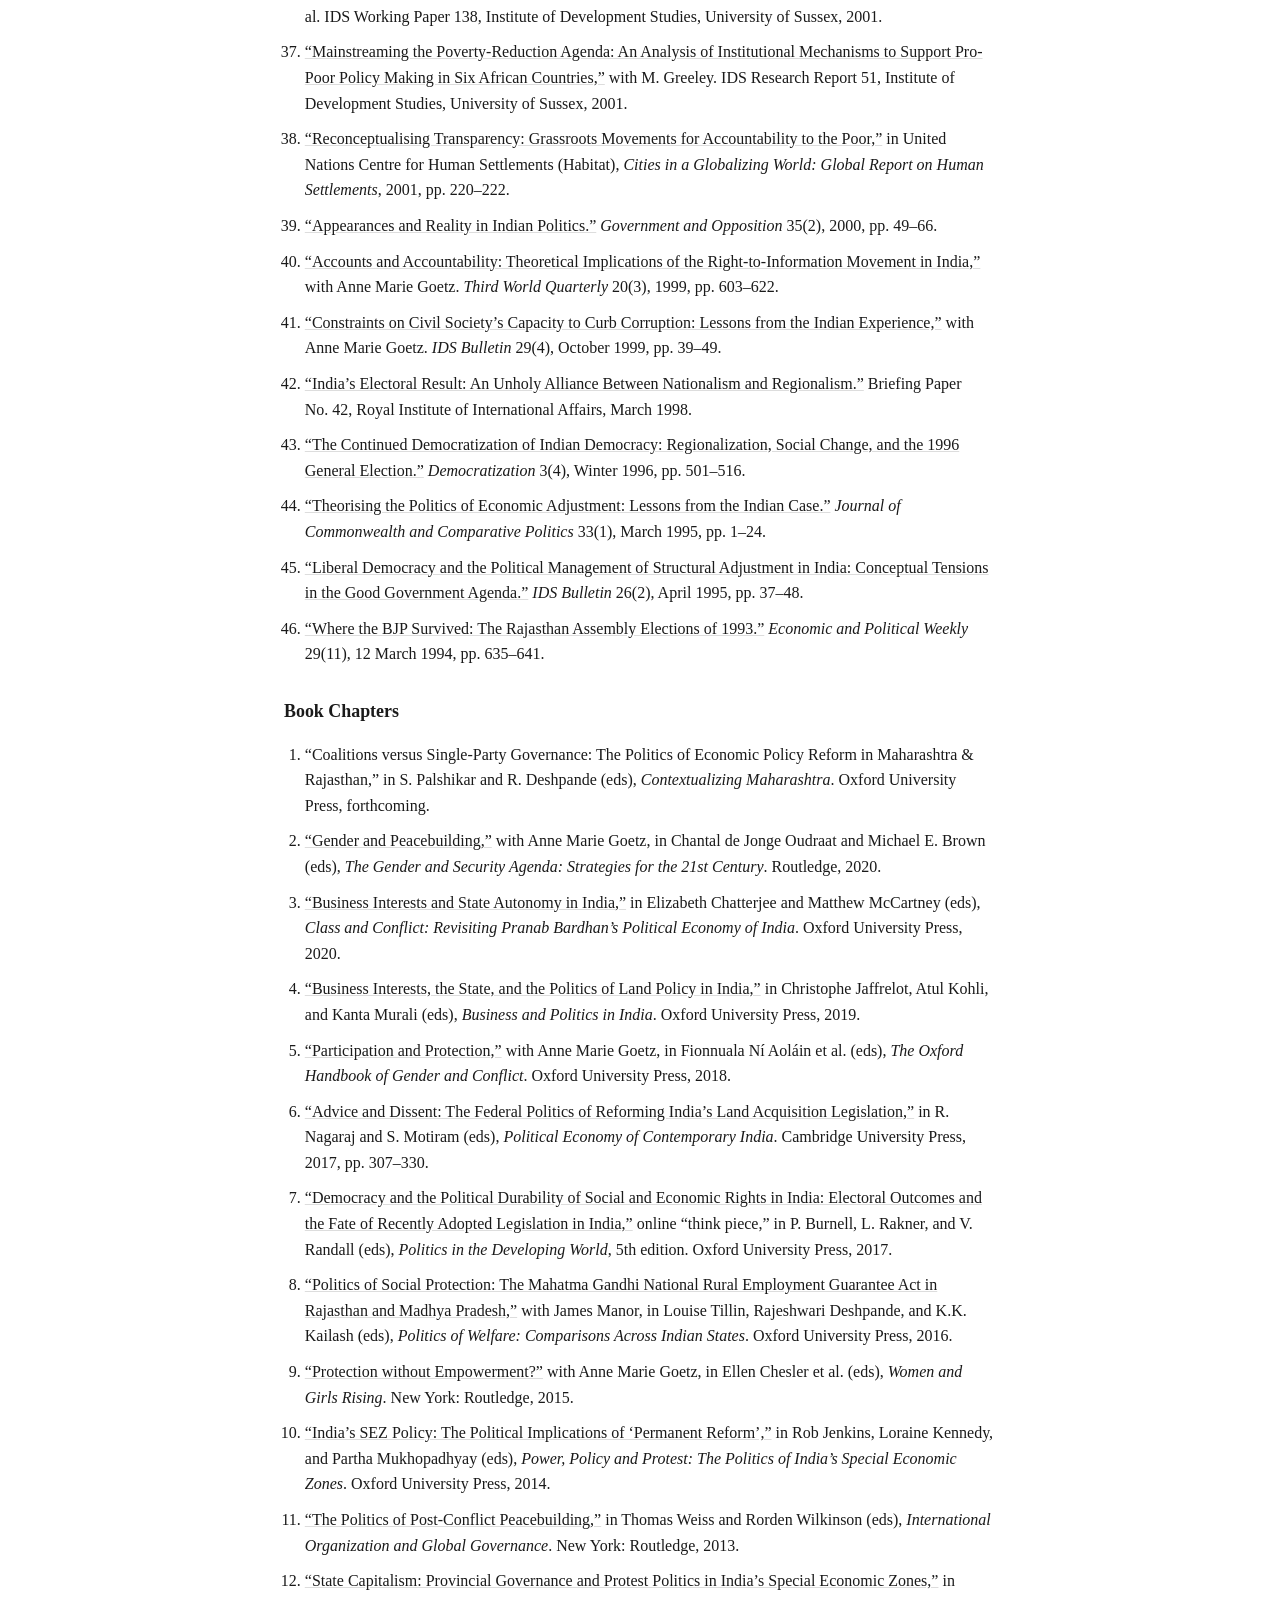
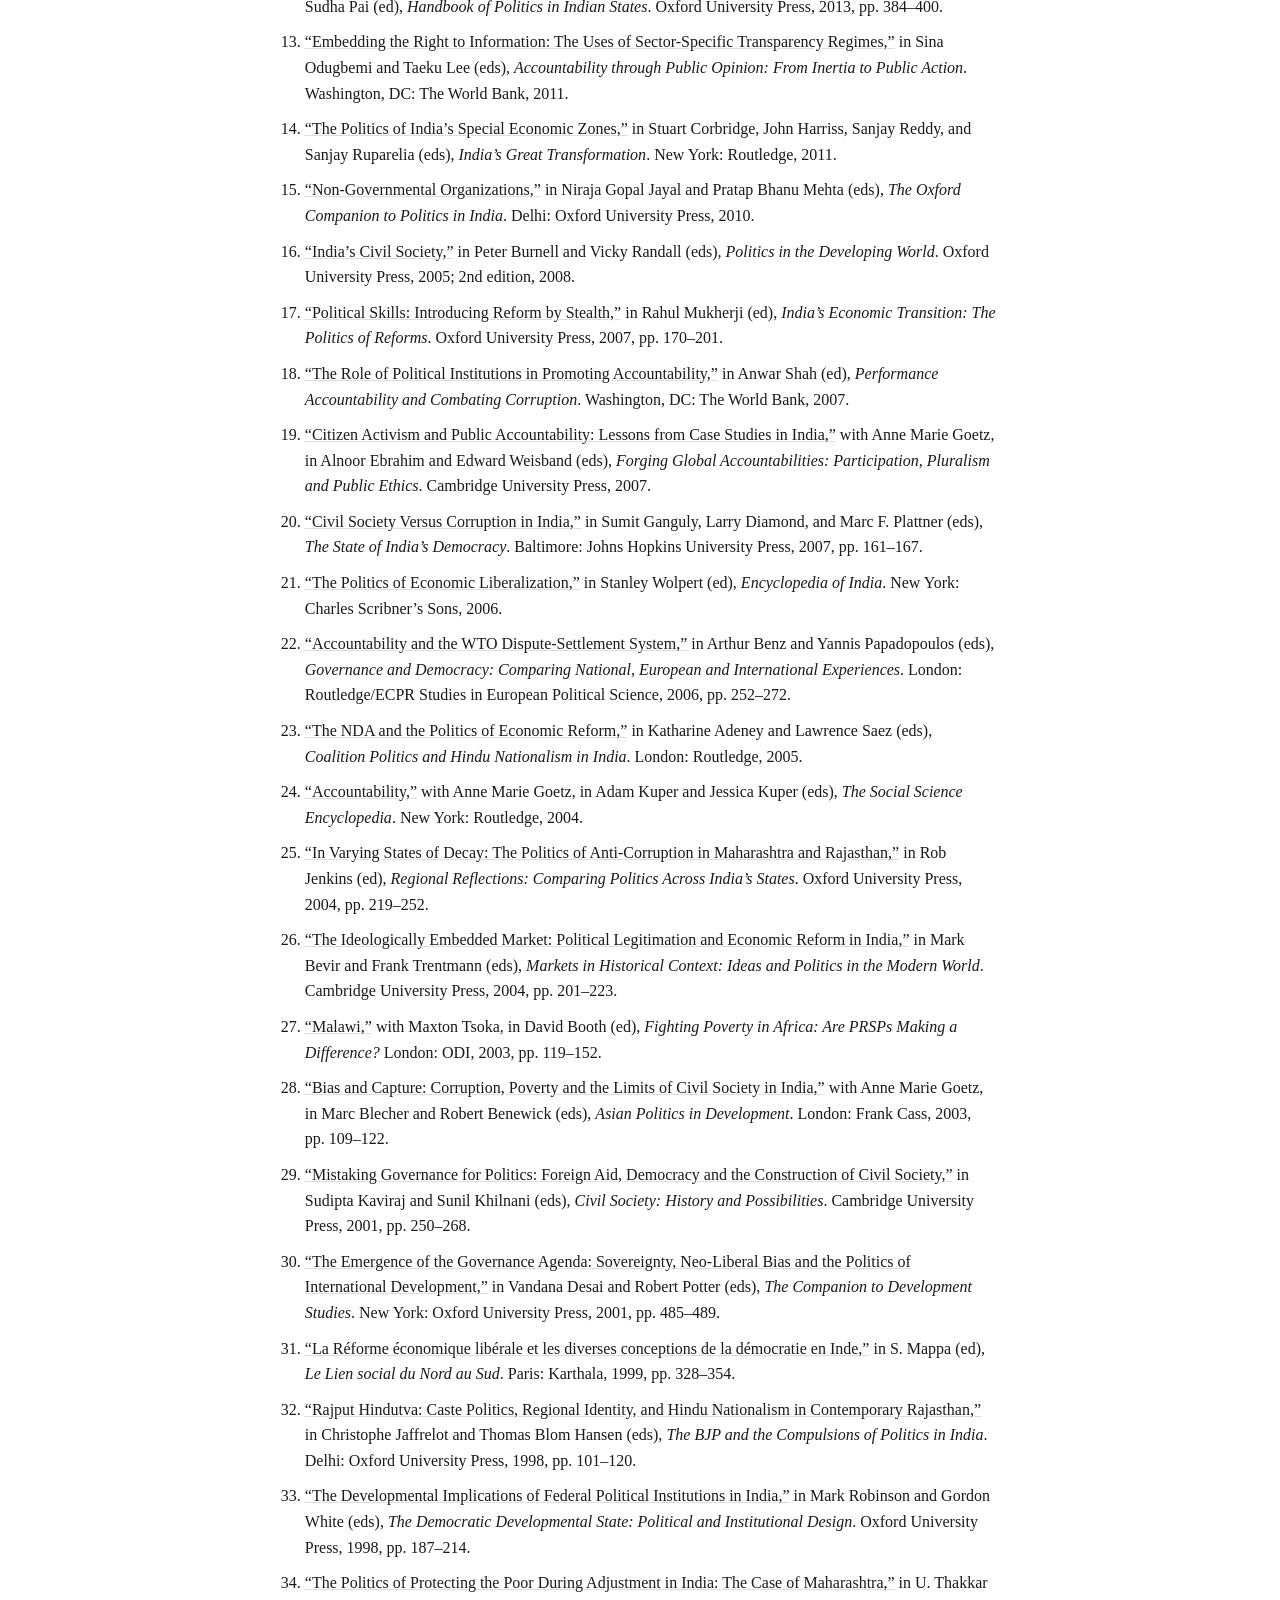
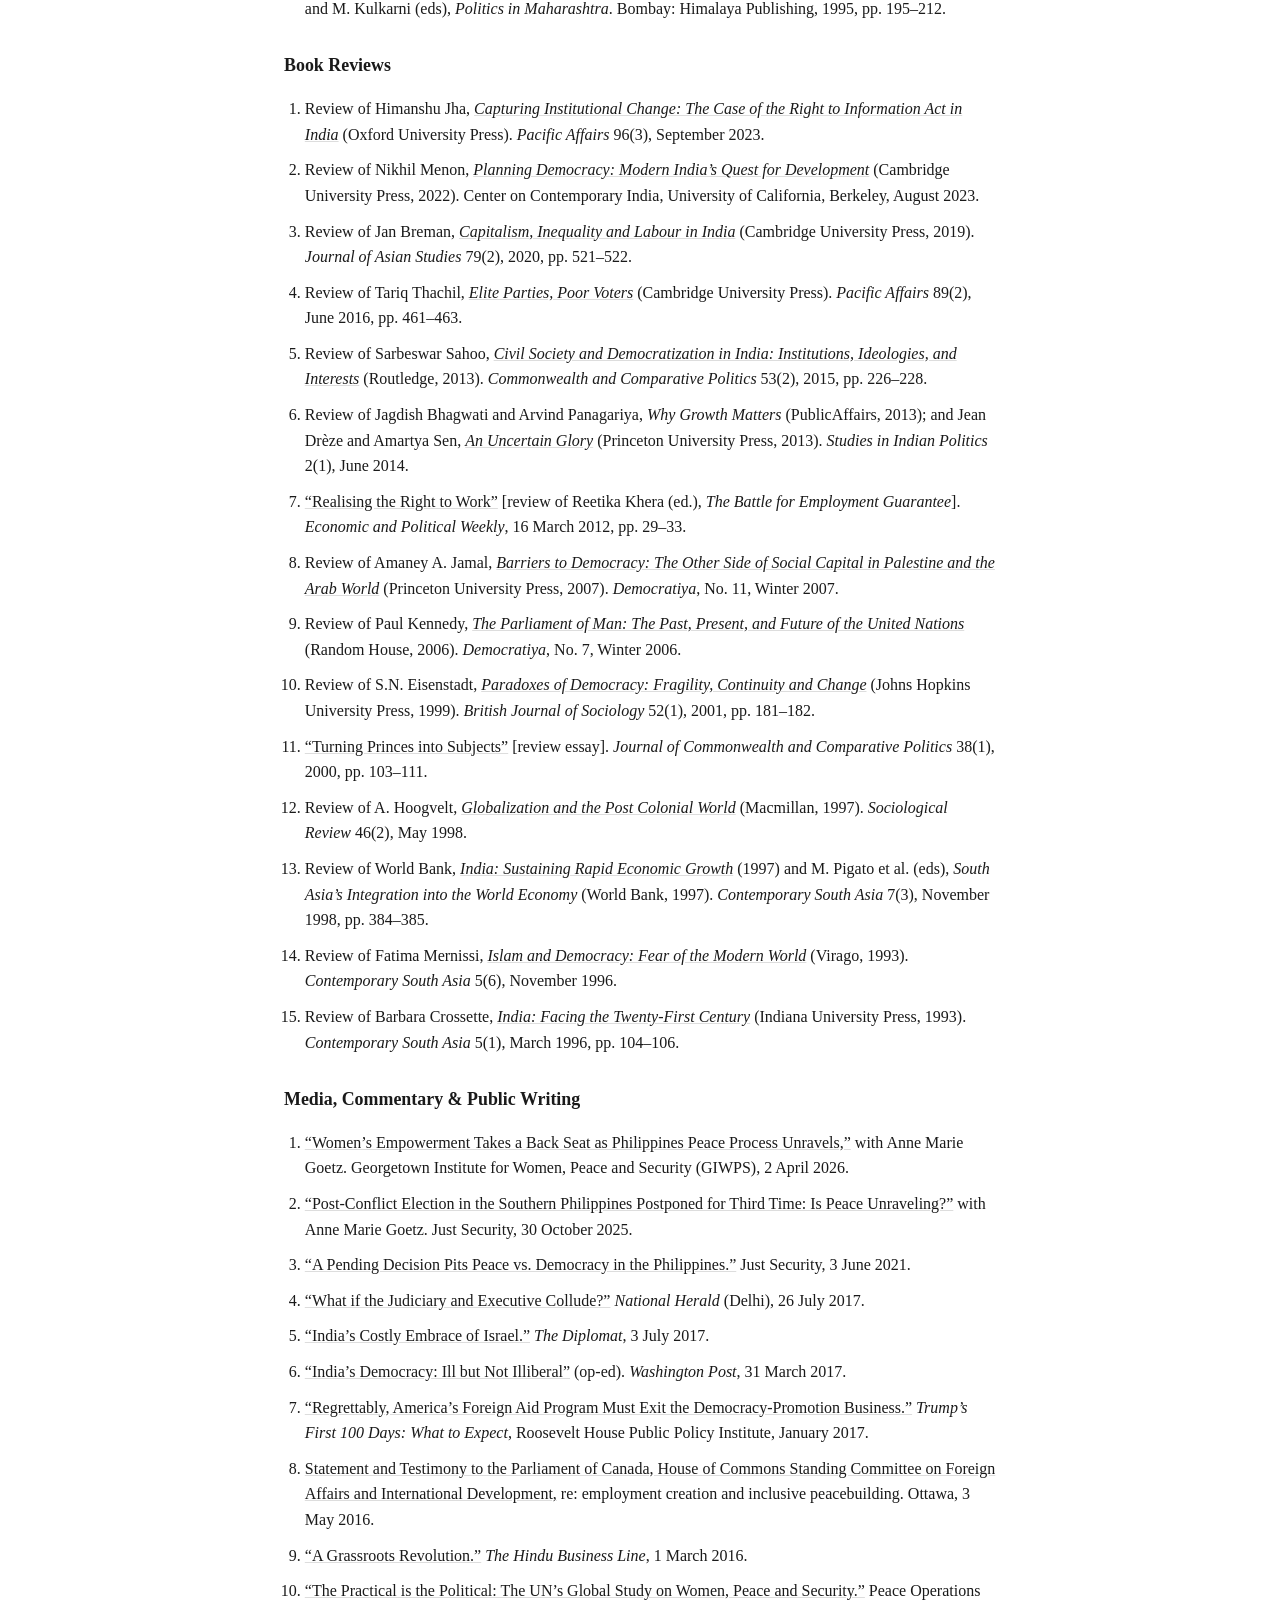
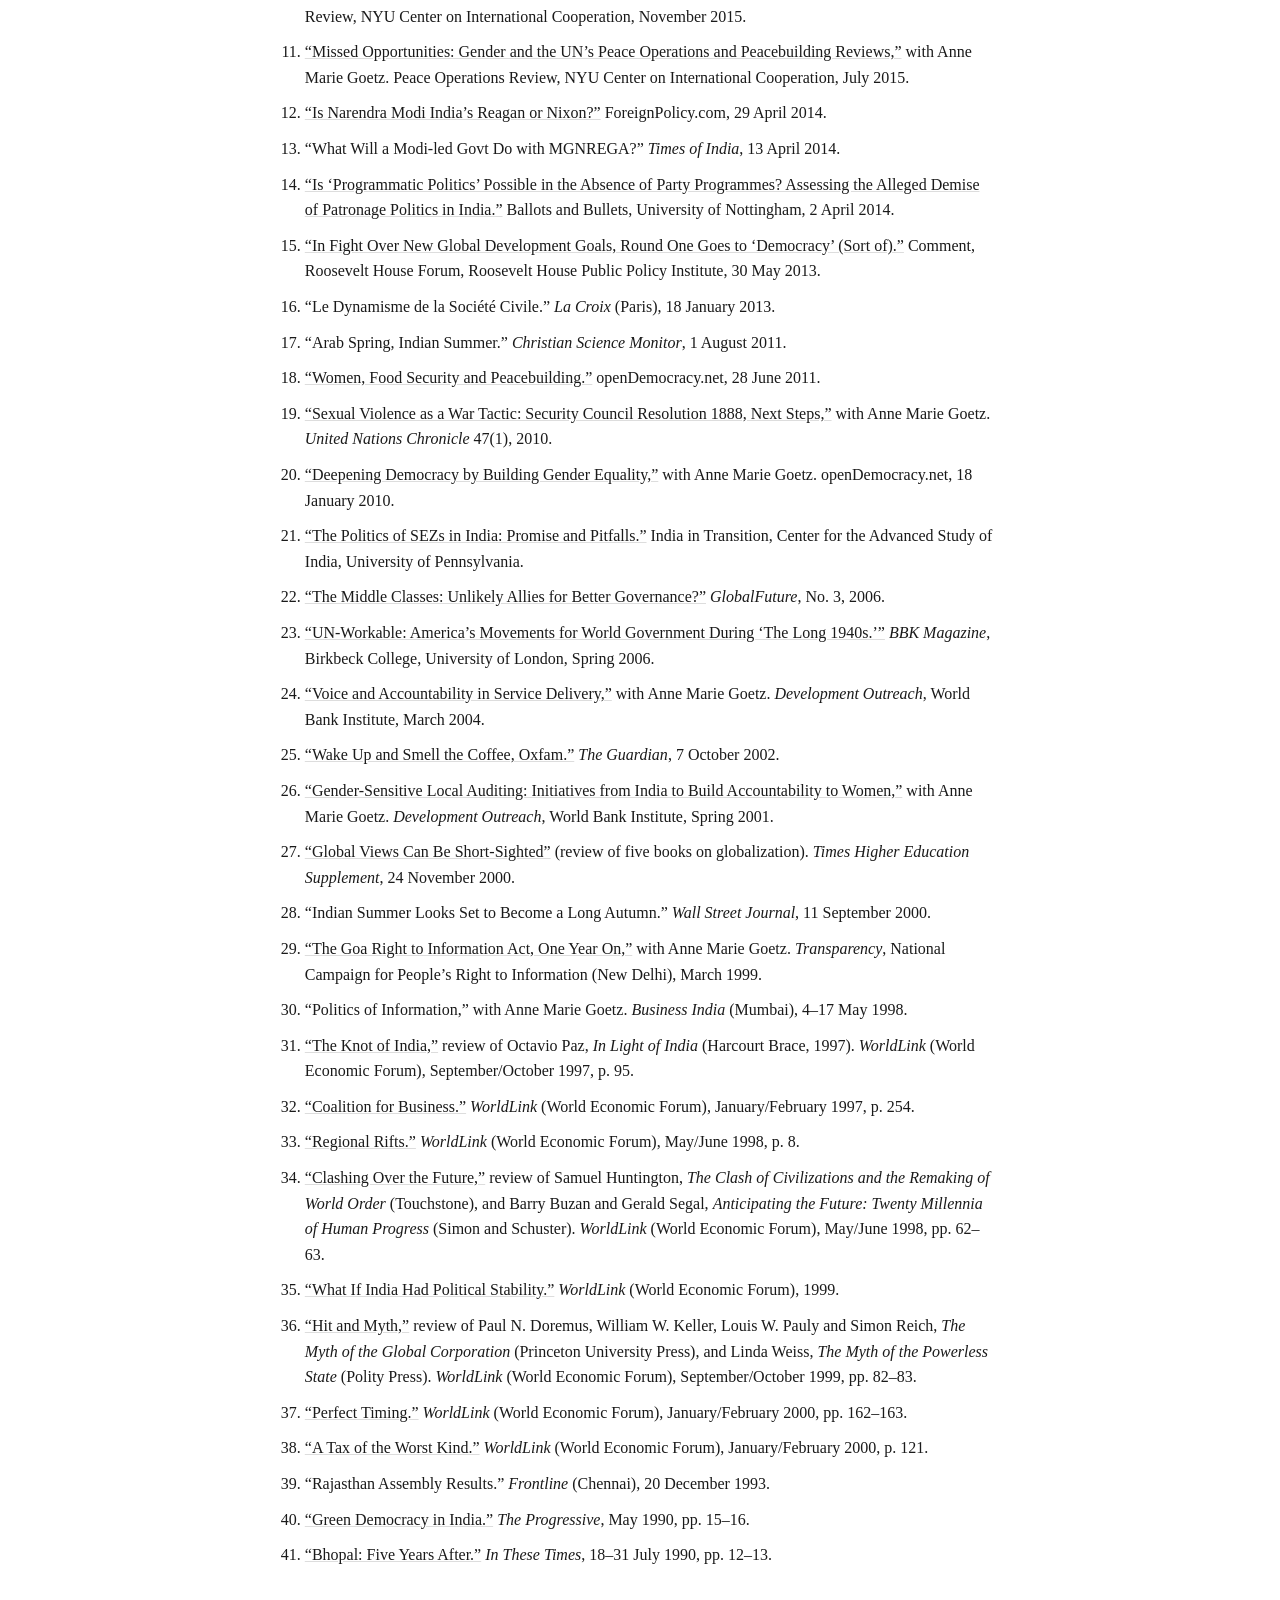
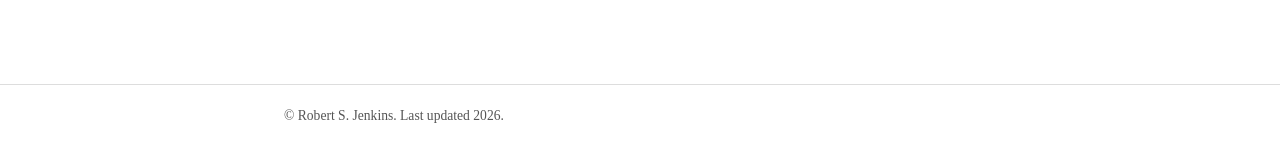
==== commit 9866f3ef: "Add files via upload" ====
--- a/publications.html
+++ b/publications.html
@@ -81,9 +81,10 @@
 <li><a href="https://doi.org/10.19088/1968-2025.123">“Has the
 Philippines Reversed its Democratic Decline?”</a> with Anne Marie Goetz.
 <em>IDS Bulletin</em> 56(1), 2025.</li>
-<li><a href="https://doi.org/10.18278/inpp.4.2.5">“Coalition Politics
-and Modi Sarkar 3.0: Indications from Recent History and Theory.”</a>
-<em>Indian Politics &amp; Policy</em> 4(2), Winter 2024,
+<li><a
+href="https://www.ippjournal.org/coalition-politics-and-modi-sarkar-30-indications-from-recent-history-and-theory.html">“Coalition
+Politics and Modi Sarkar 3.0: Indications from Recent History and
+Theory.”</a> <em>Indian Politics &amp; Policy</em> 4(2), Winter 2024,
 pp. 93–120.</li>
 <li><a href="https://doi.org/10.5509/2019923475">“India 2019: A
 Transformative Election?”</a> <em>Pacific Affairs</em> 92(3), 2019,
@@ -601,9 +602,11 @@
 ‘Programmatic Politics’ Possible in the Absence of Party Programmes?
 Assessing the Alleged Demise of Patronage Politics in India.”</a>
 Ballots and Bullets, University of Nottingham, 2 April 2014.</li>
-<li>“In Fight Over New Global Development Goals, First Round Goes to
-Democracy (Sort of).” Comment, Roosevelt House Forum, Roosevelt House
-Public Policy Institute, 30 May 2013.</li>
+<li><a
+href="https://www.roosevelthouse.hunter.cuny.edu/?forum-post=in-fight-over-new-global-development-goals-round-one-goes-to-democracy-sort-of">“In
+Fight Over New Global Development Goals, Round One Goes to ‘Democracy’
+(Sort of).”</a> Comment, Roosevelt House Forum, Roosevelt House Public
+Policy Institute, 30 May 2013.</li>
 <li>“Le Dynamisme de la Société Civile.” <em>La Croix</em> (Paris), 18
 January 2013.</li>
 <li>“Arab Spring, Indian Summer.” <em>Christian Science Monitor</em>, 1
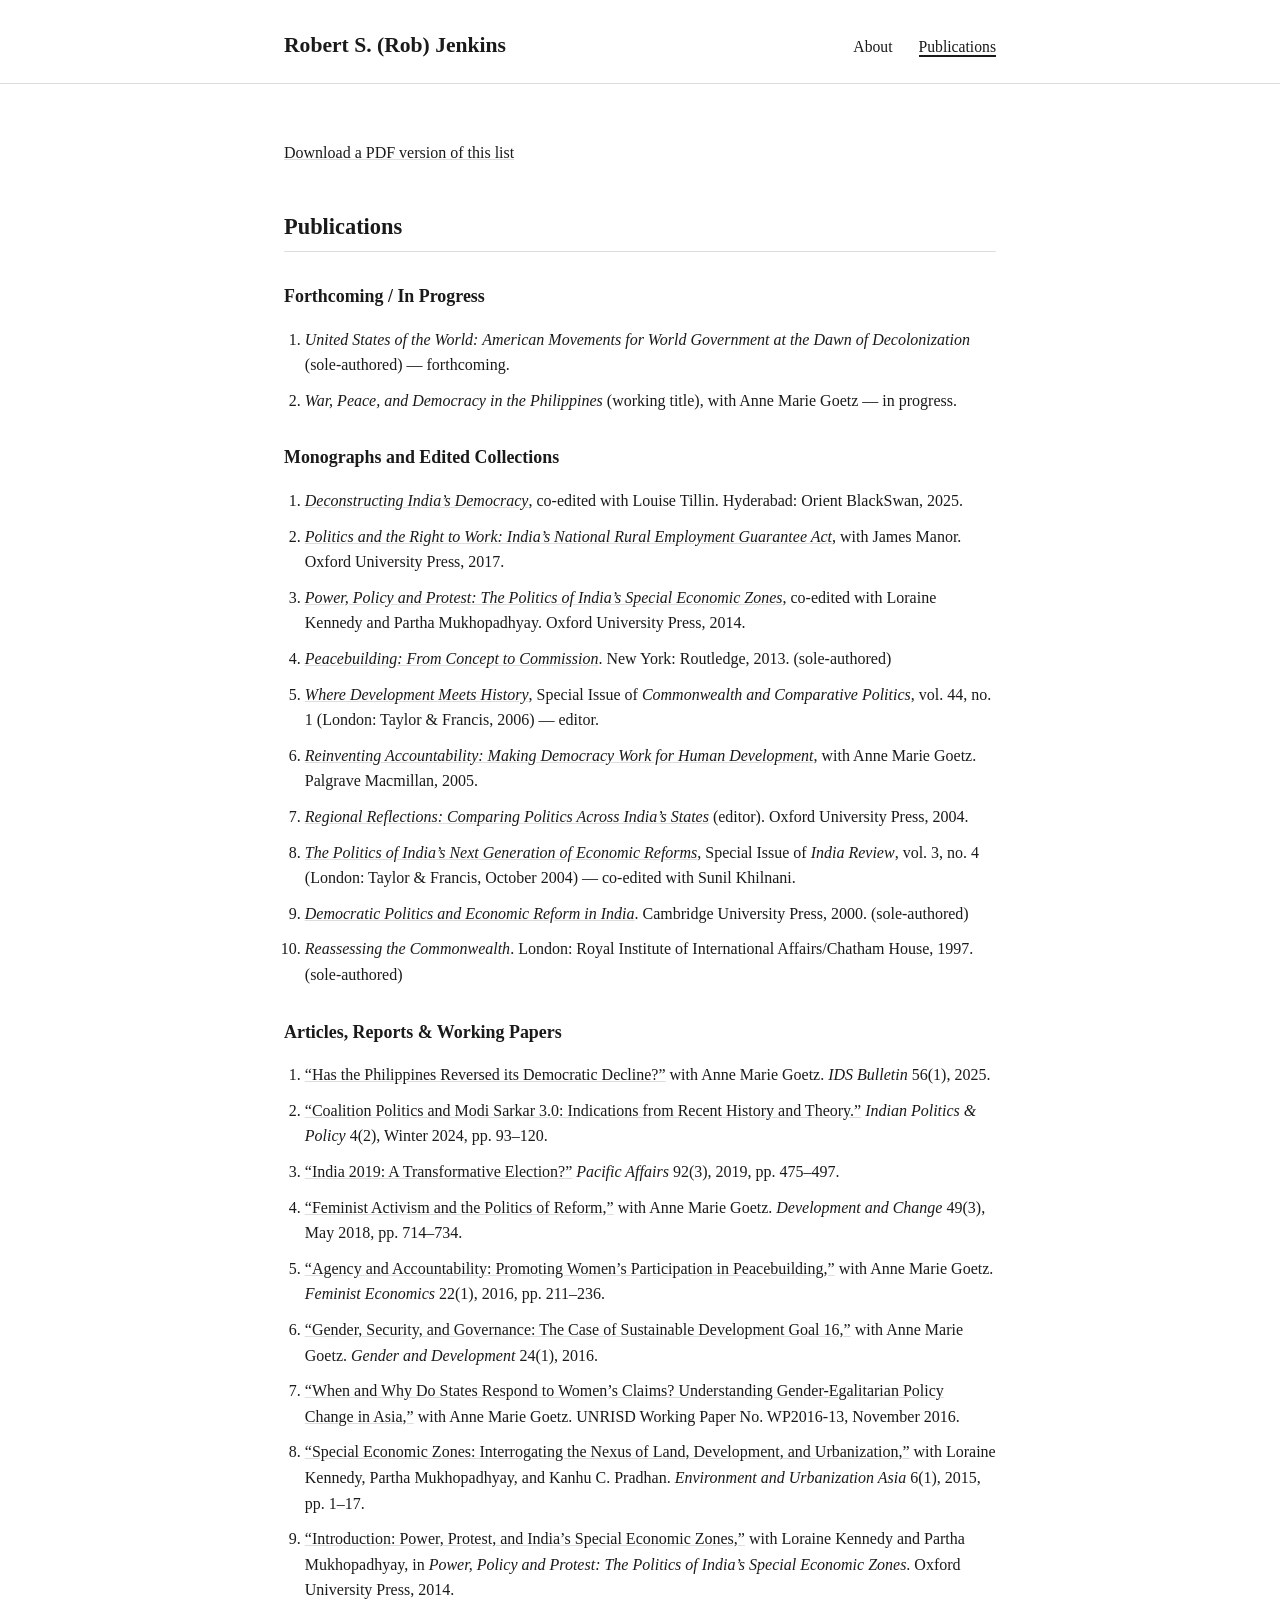
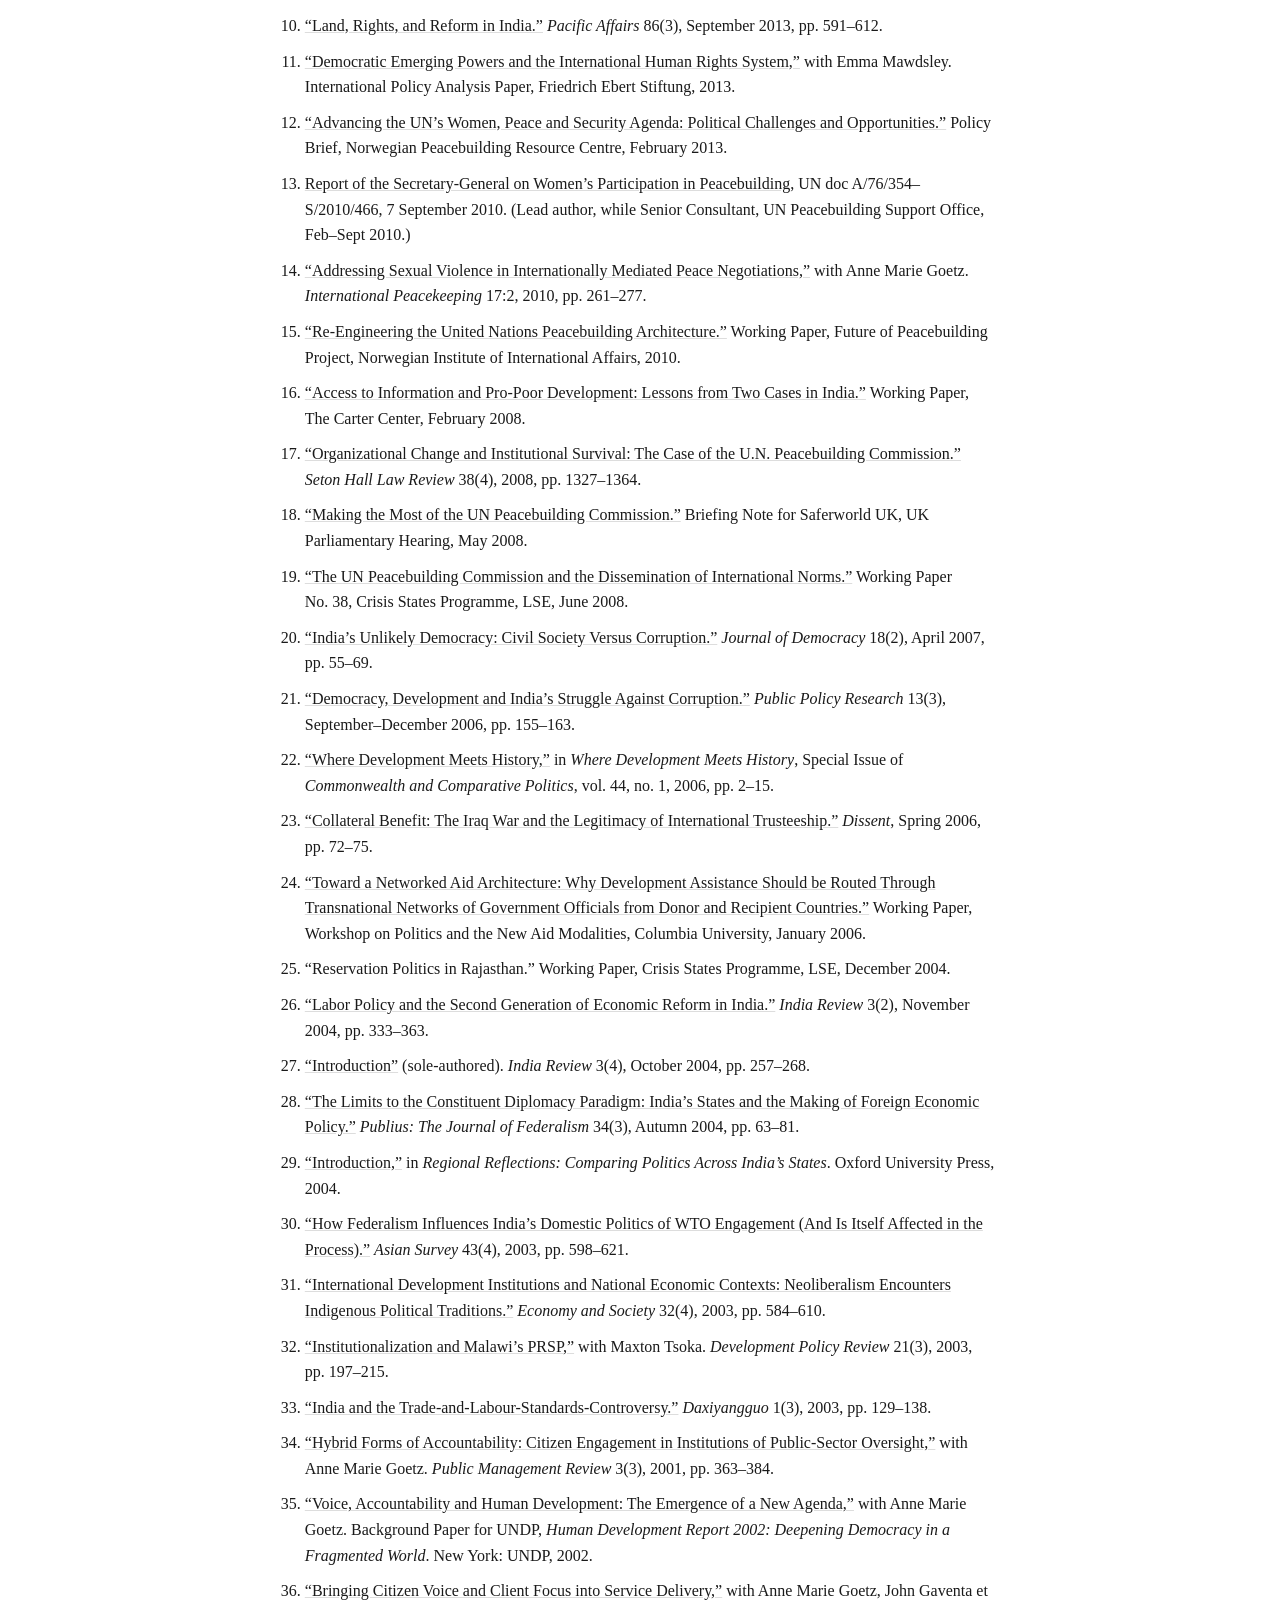
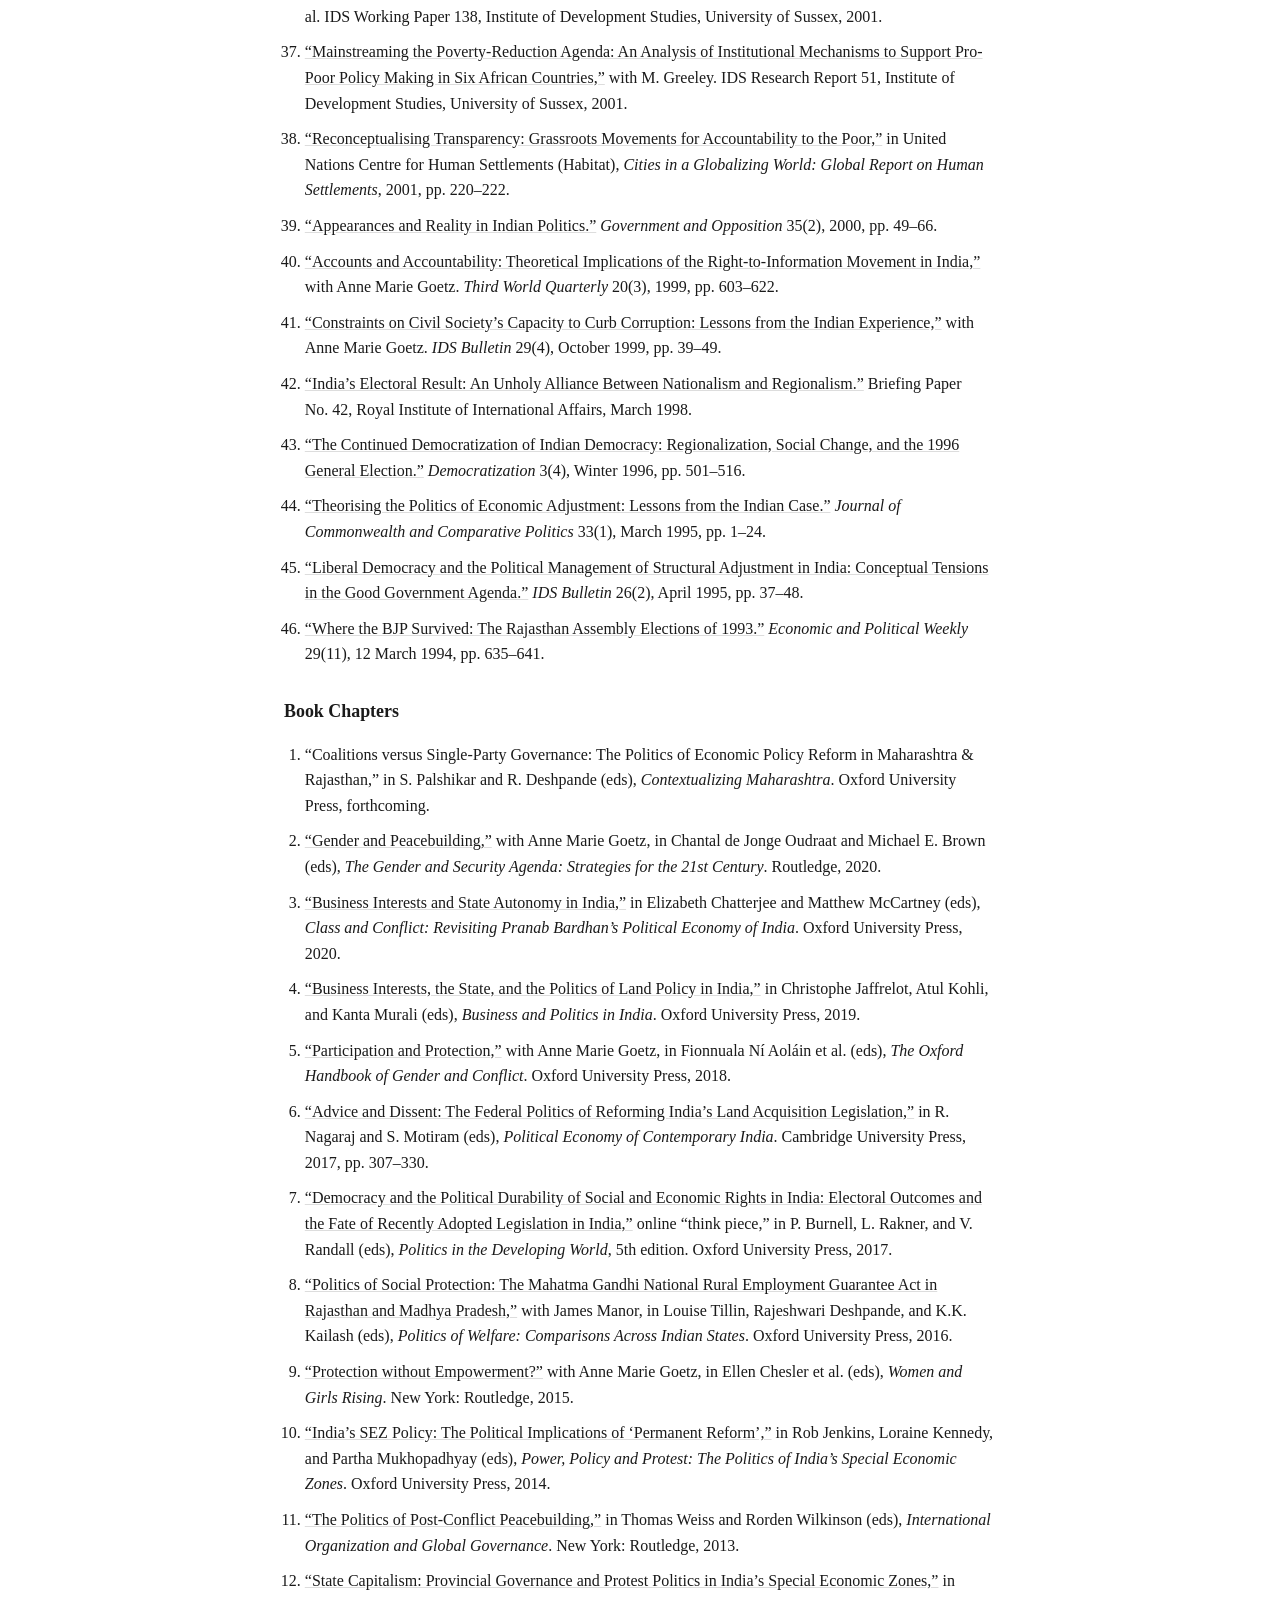
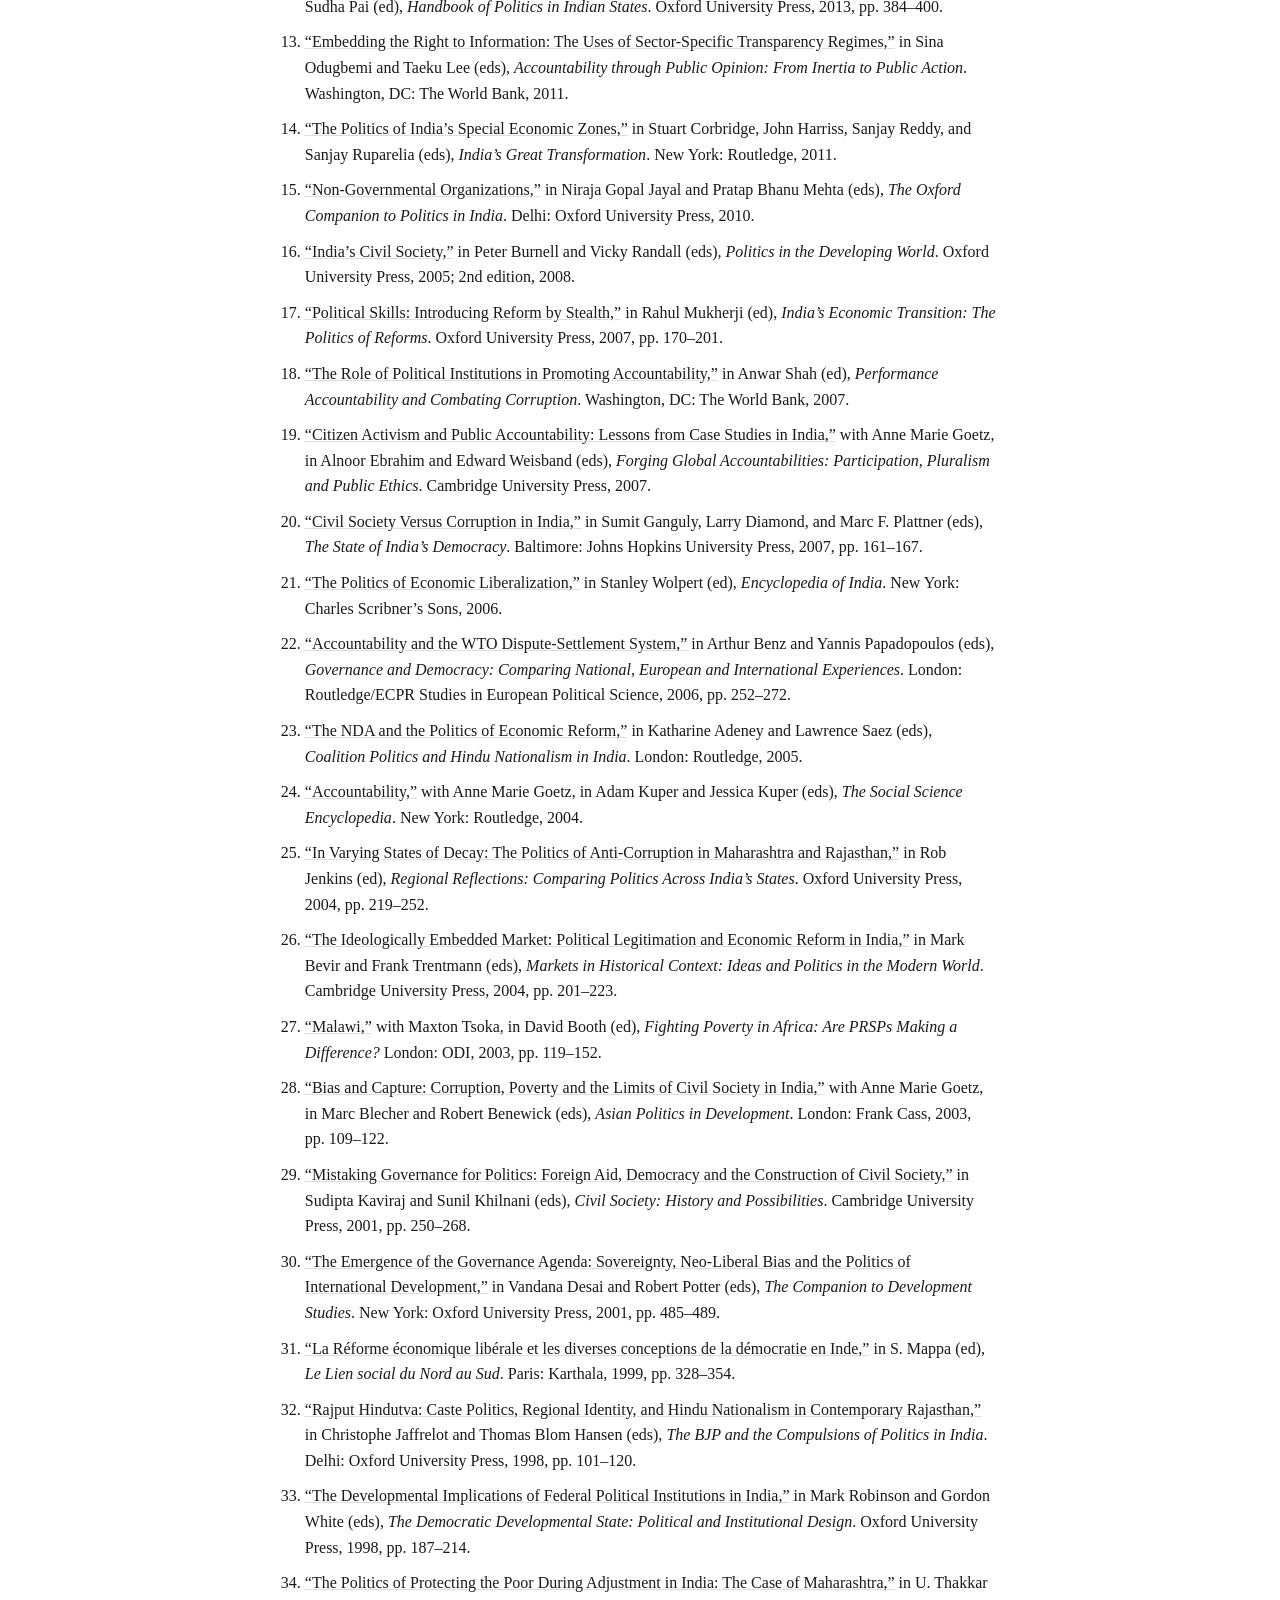
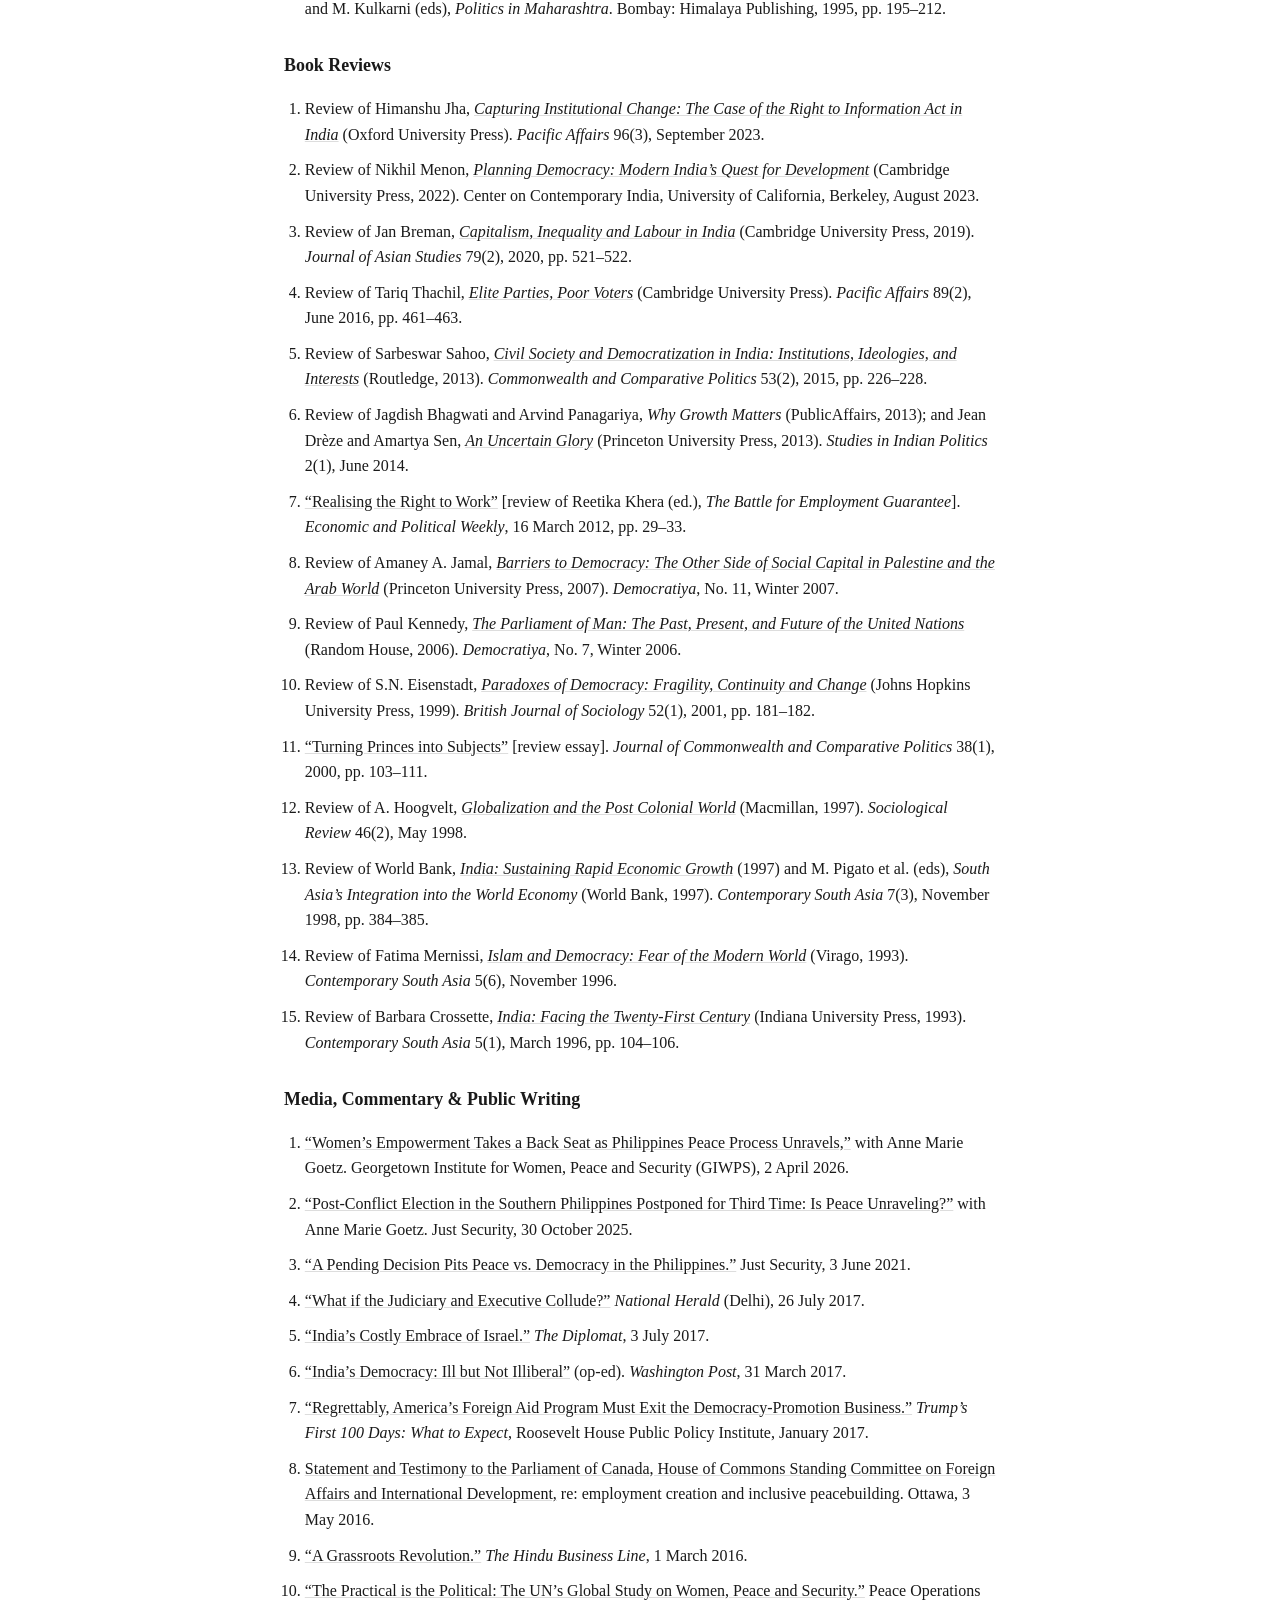
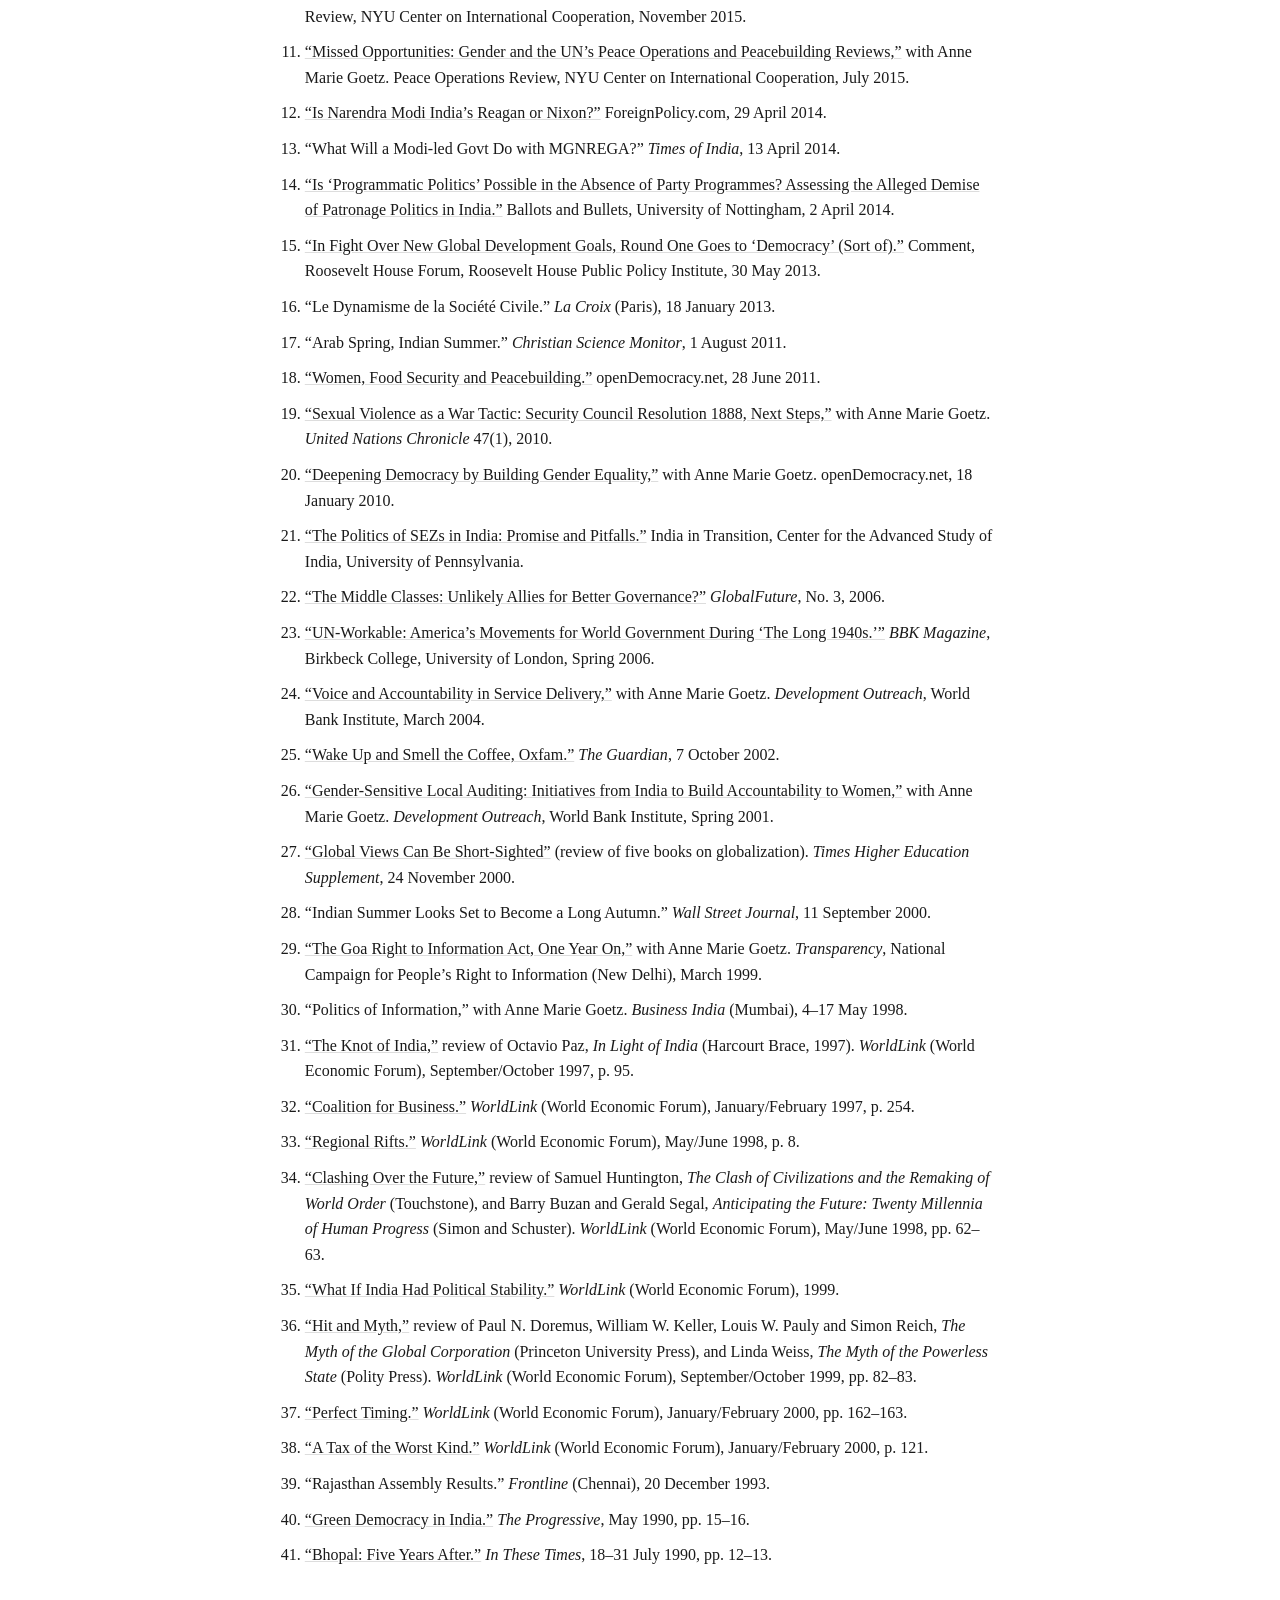
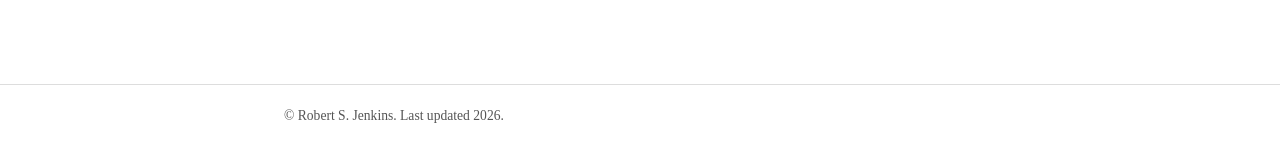
==== commit e0474725: "Add files via upload" ====
--- a/publications.html
+++ b/publications.html
@@ -144,8 +144,10 @@
 the United Nations Peacebuilding Architecture.”</a> Working Paper,
 Future of Peacebuilding Project, Norwegian Institute of International
 Affairs, 2010.</li>
-<li>“Access to Information and Pro-Poor Development: Lessons from Two
-Cases in India.” Working Paper, The Carter Center, February 2008.</li>
+<li><a
+href="assets/assets/carter-center-2008-access-to-information-and-pro-poor-development.pdf">“Access
+to Information and Pro-Poor Development: Lessons from Two Cases in
+India.”</a> Working Paper, The Carter Center, February 2008.</li>
 <li><a
 href="https://scholarship.shu.edu/shlr/vol38/iss4/5/">“Organizational
 Change and Institutional Survival: The Case of the U.N. Peacebuilding
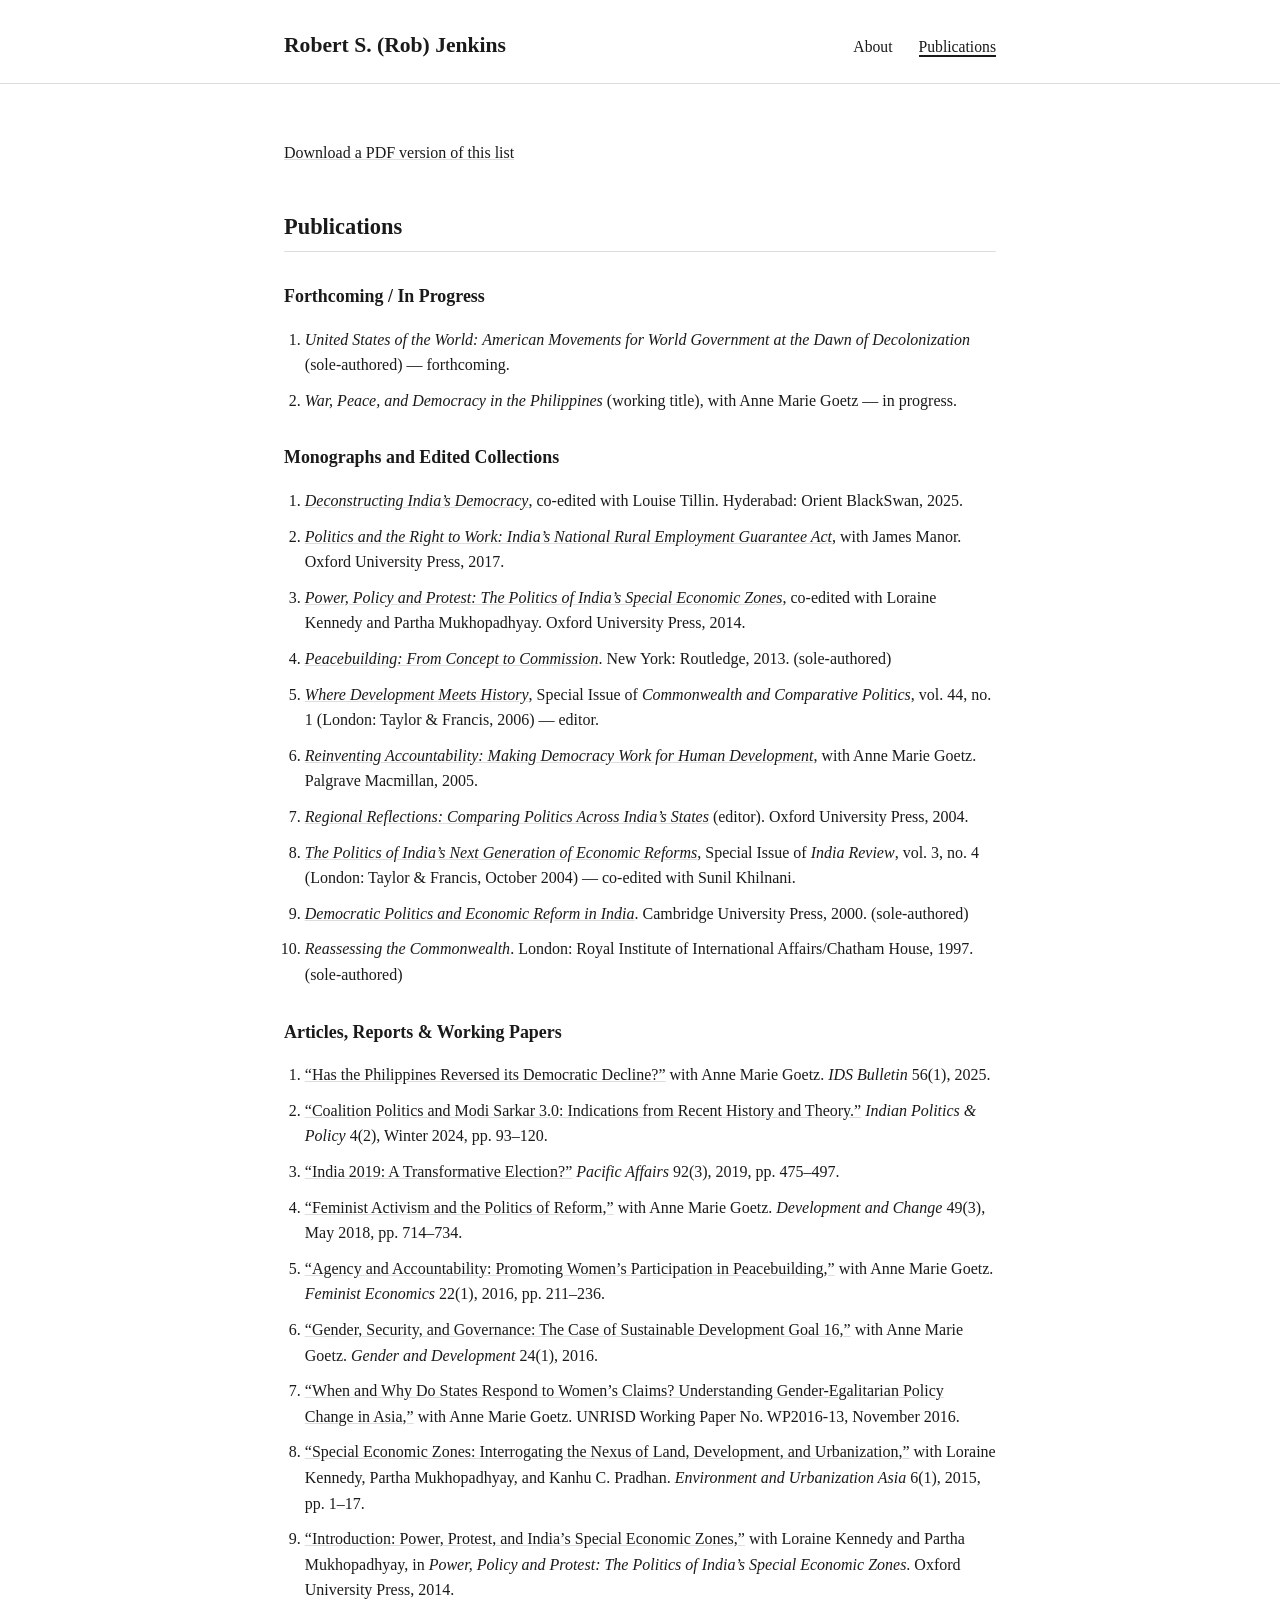
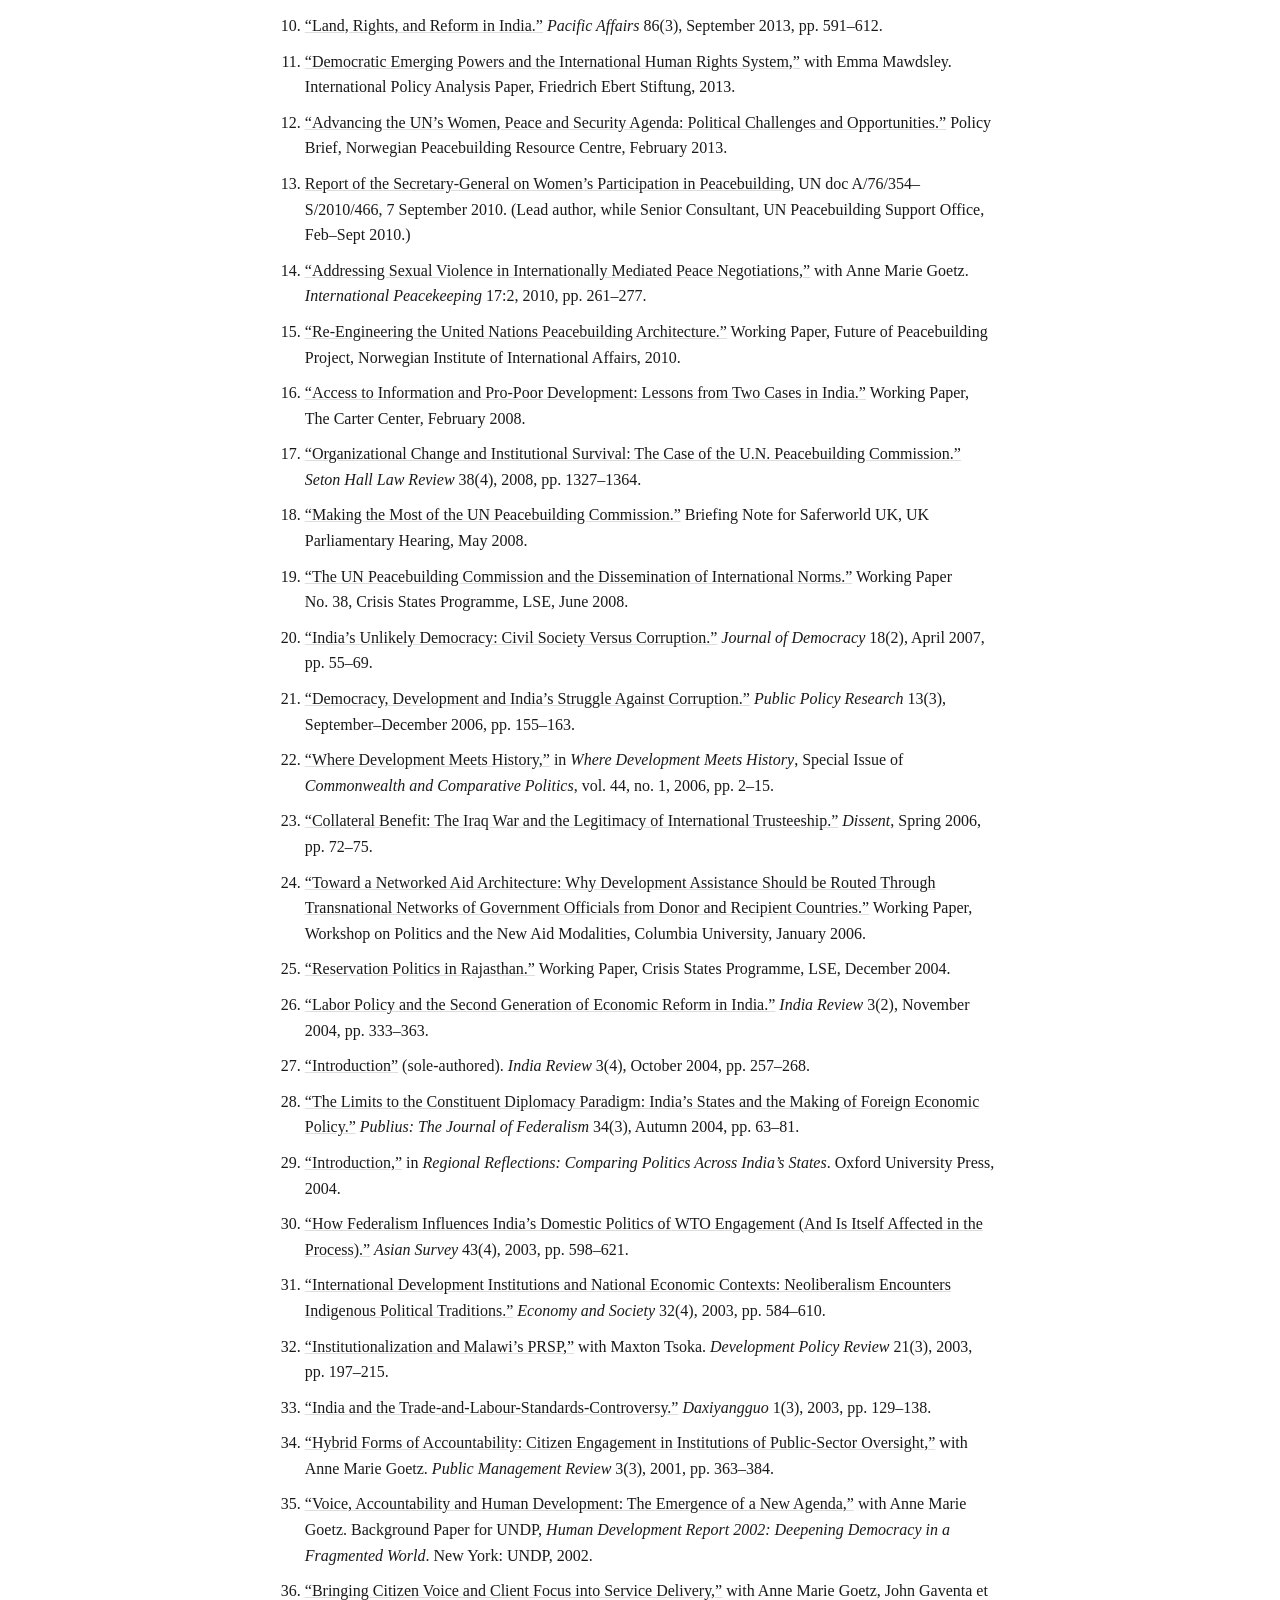
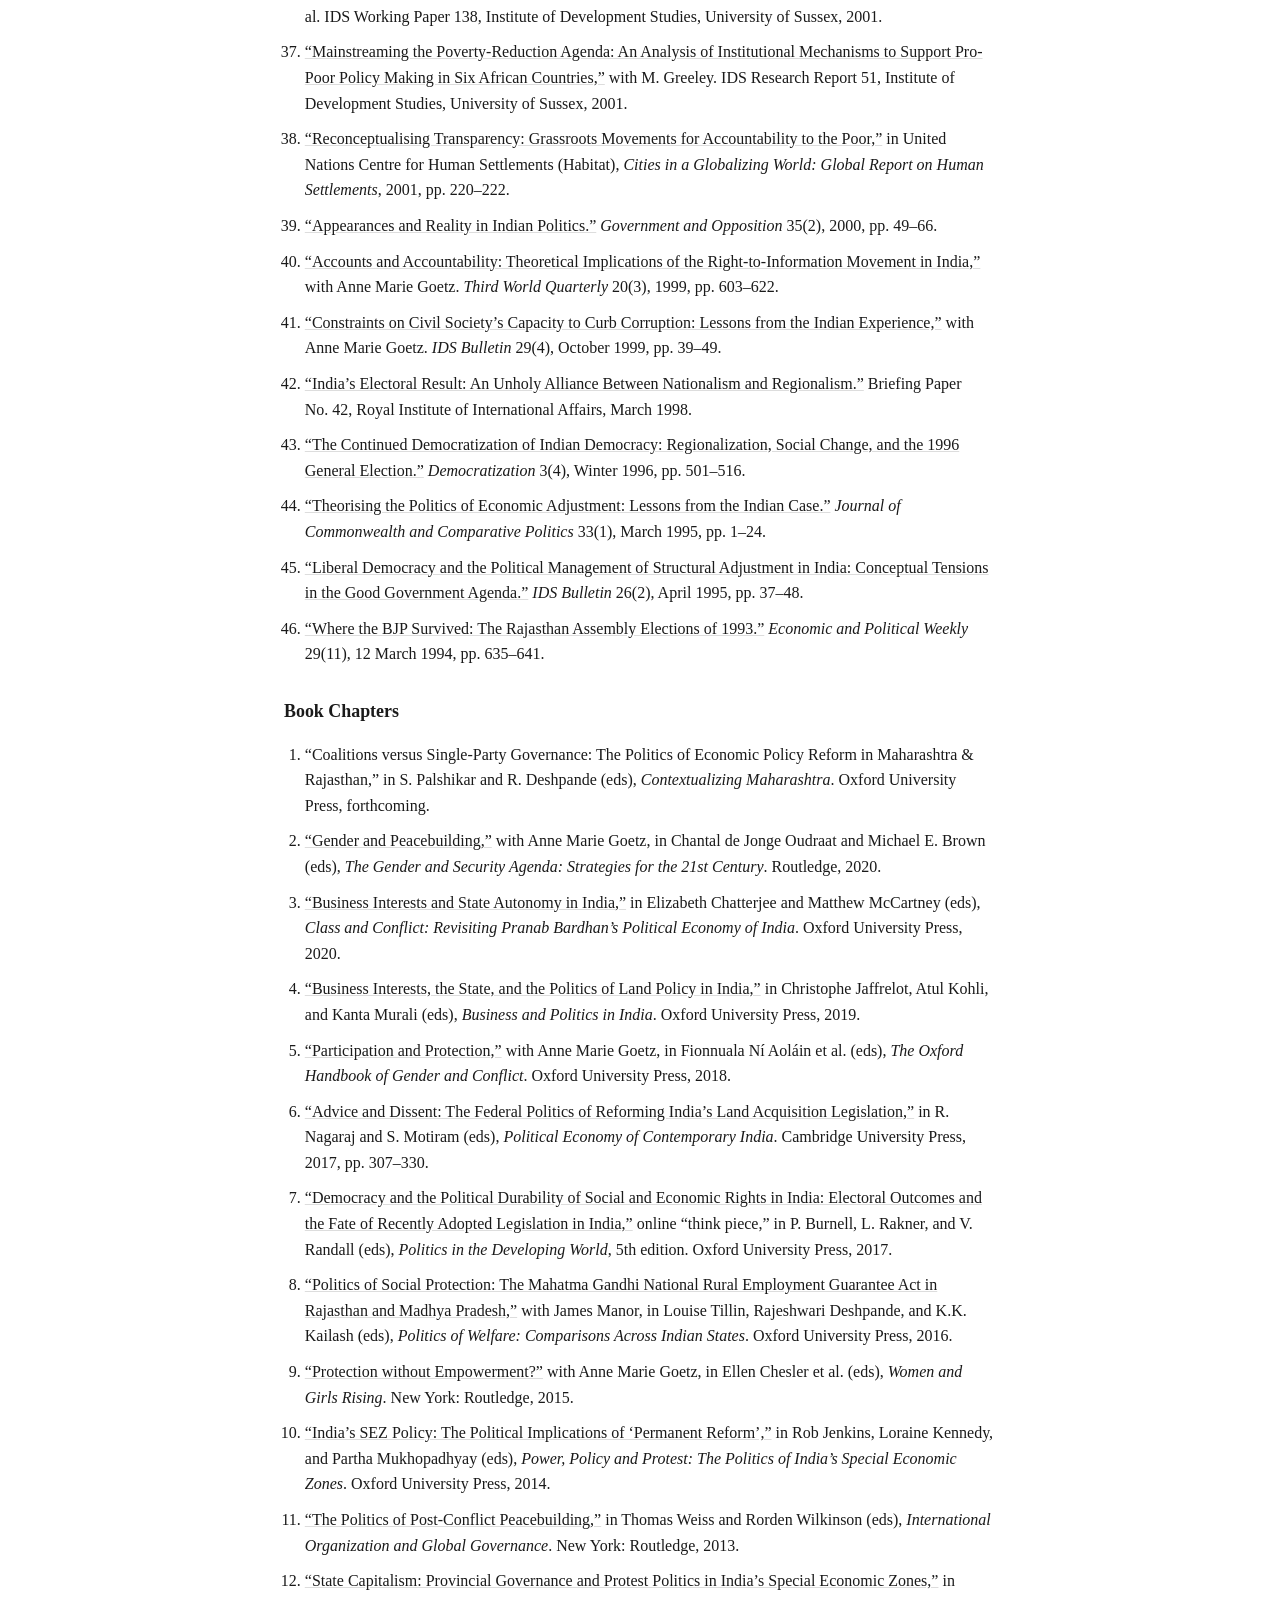
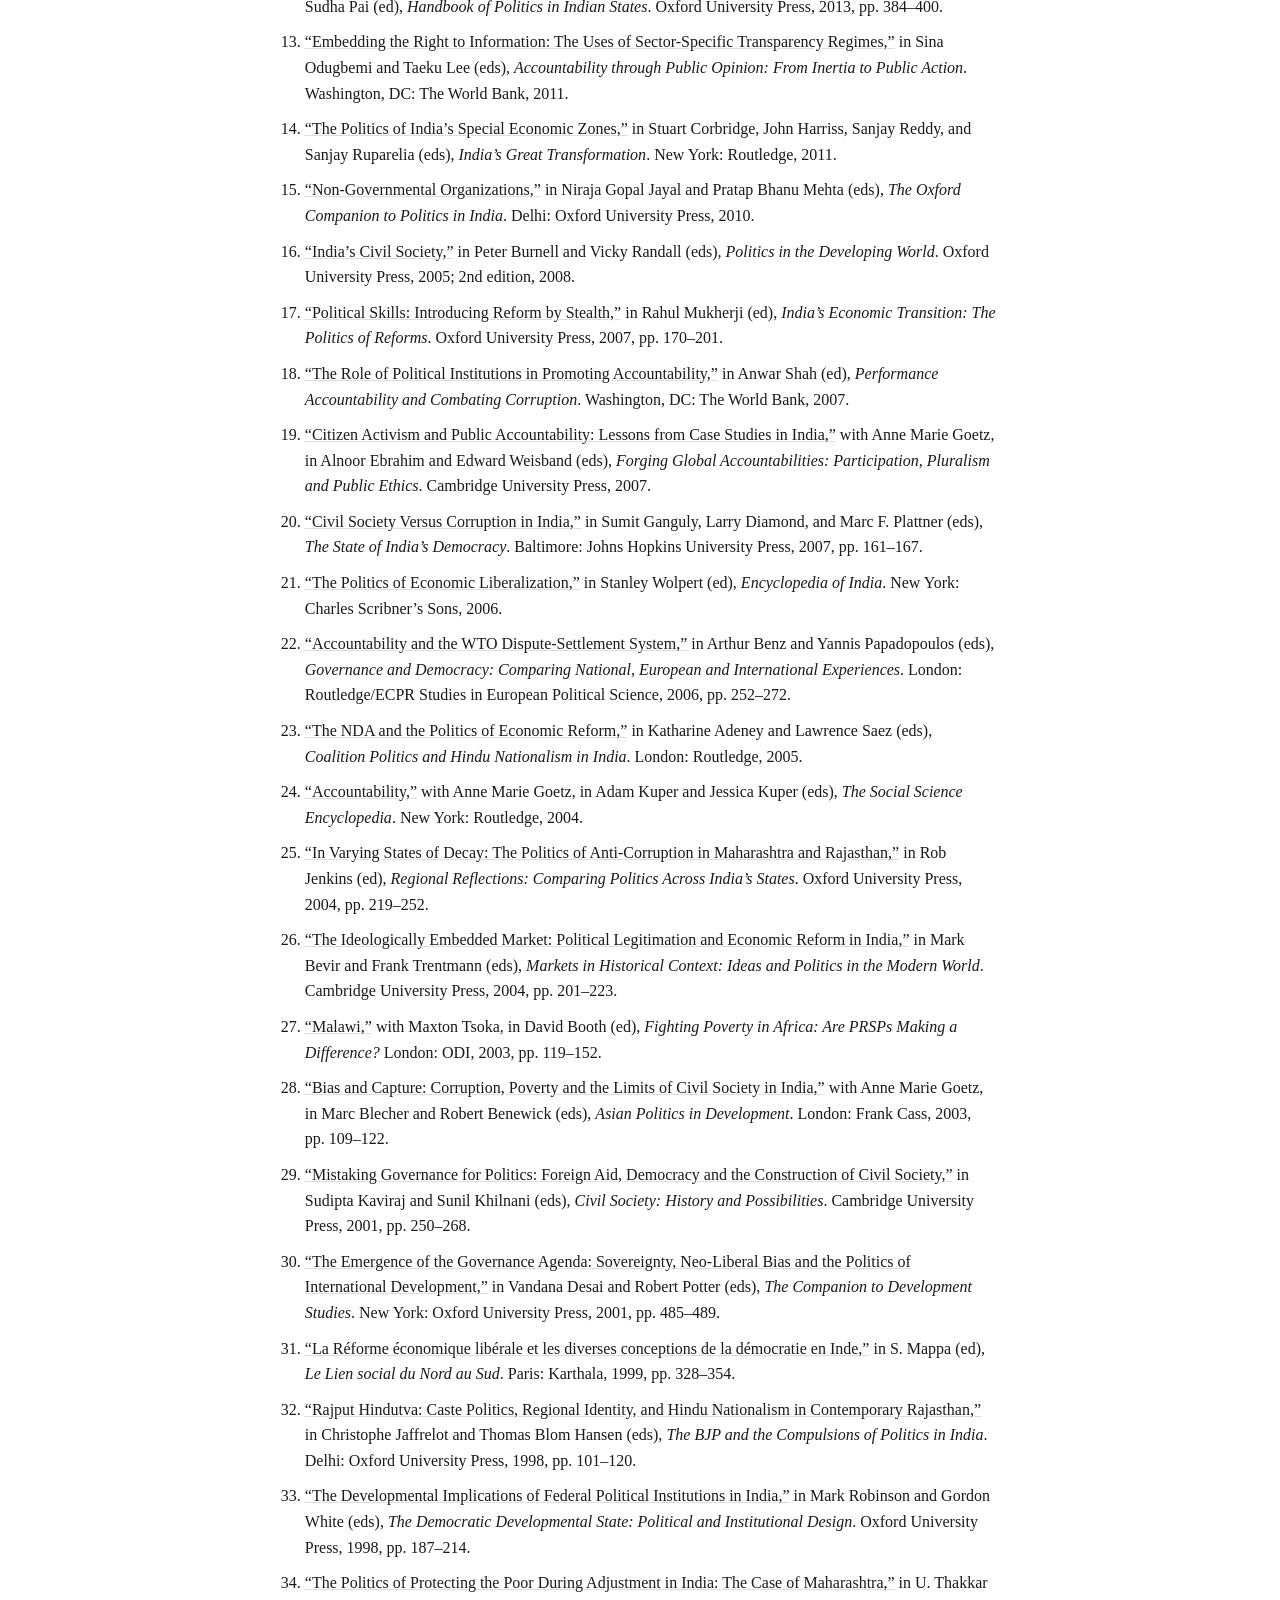
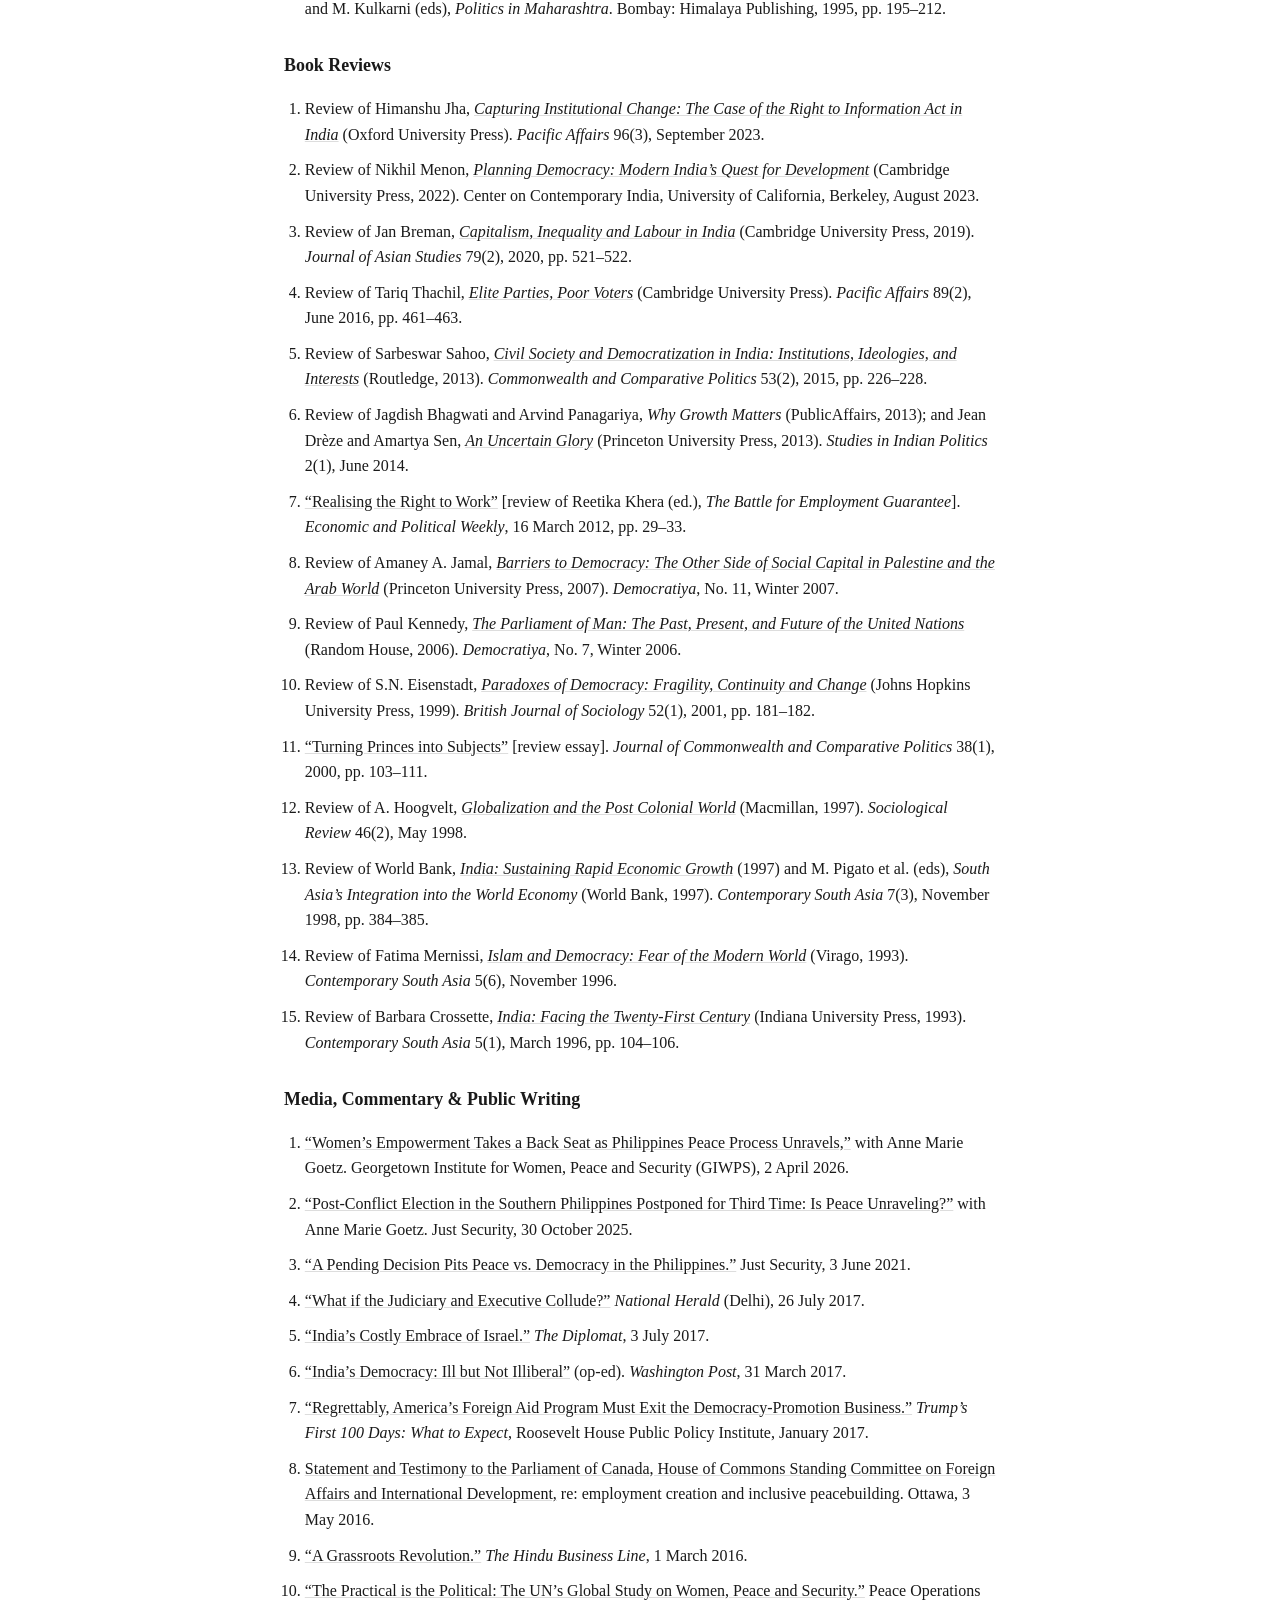
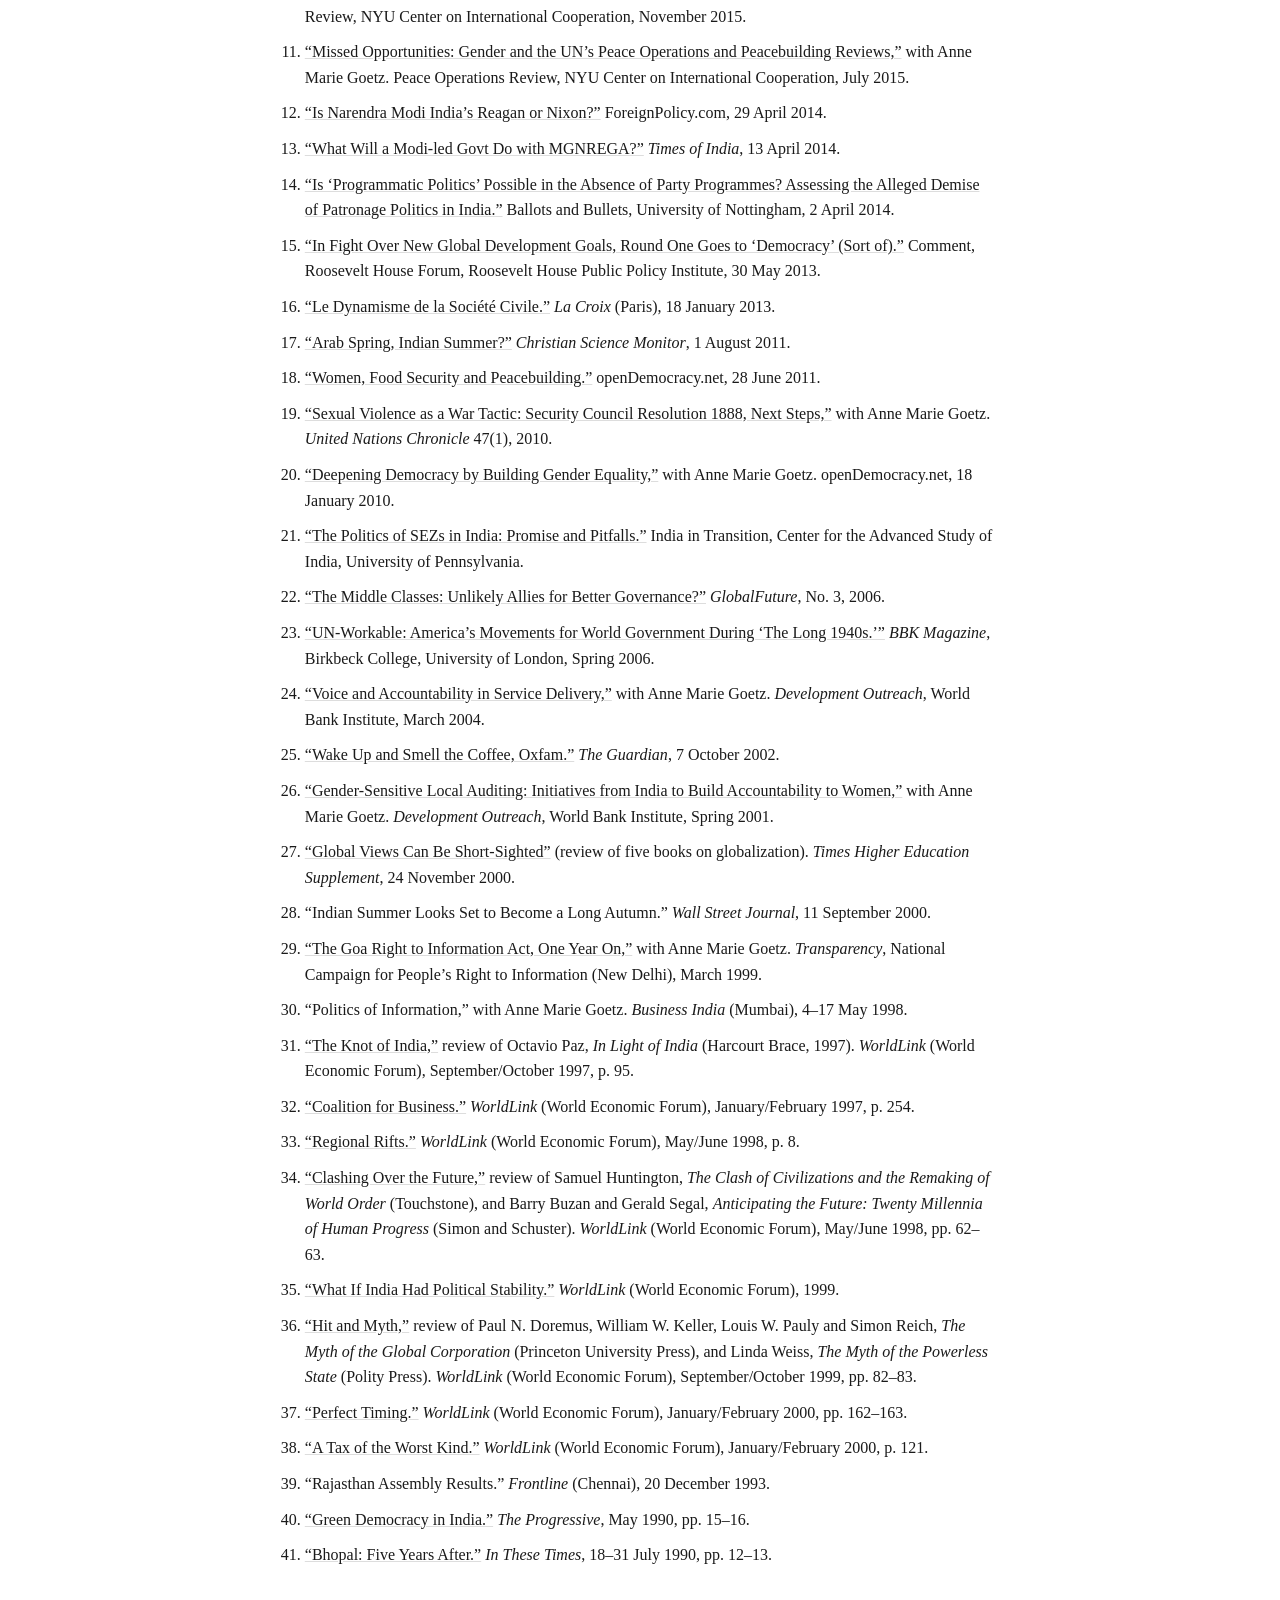
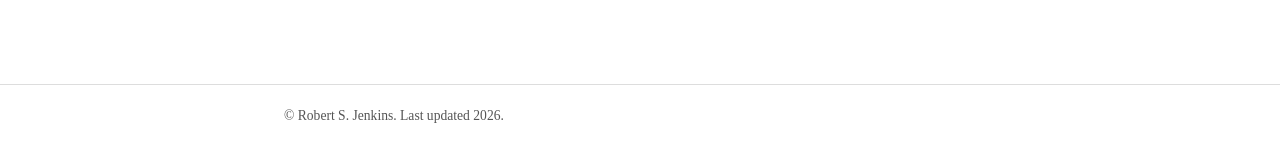
==== commit b7d4d2bd: "Add files via upload" ====
--- a/publications.html
+++ b/publications.html
@@ -183,8 +183,10 @@
 Routed Through Transnational Networks of Government Officials from Donor
 and Recipient Countries.”</a> Working Paper, Workshop on Politics and
 the New Aid Modalities, Columbia University, January 2006.</li>
-<li>“Reservation Politics in Rajasthan.” Working Paper, Crisis States
-Programme, LSE, December 2004.</li>
+<li><a
+href="assets/assets/crisis-states-2004-reservation-politics-in-rajasthan.pdf">“Reservation
+Politics in Rajasthan.”</a> Working Paper, Crisis States Programme, LSE,
+December 2004.</li>
 <li><a href="https://doi.org/10.1080/14736480490895660">“Labor Policy
 and the Second Generation of Economic Reform in India.”</a> <em>India
 Review</em> 3(2), November 2004, pp. 333–363.</li>
@@ -597,10 +599,12 @@
 href="https://foreignpolicy.com/2014/04/29/is-narendra-modi-indias-reagan-or-nixon/">“Is
 Narendra Modi India’s Reagan or Nixon?”</a> ForeignPolicy.com, 29 April
 2014.</li>
-<li>“What Will a Modi-led Govt Do with MGNREGA?” <em>Times of
-India</em>, 13 April 2014.</li>
-<li><a
-href="http://nottspolitics.org/2014/04/02/is-programmatic-politics-possible-in-the-absence-of-party-programmes-assessing-the-alleged-demise-of-patronage-politics-in-india">“Is
+<li><a
+href="https://timesofindia.indiatimes.com/home/sunday-times/all-that-matters/what-will-a-modi-led-govt-do-with-mgnrega/articleshow/33691995.cms">“What
+Will a Modi-led Govt Do with MGNREGA?”</a> <em>Times of India</em>, 13
+April 2014.</li>
+<li><a
+href="assets/assets/ballots-and-bullets-2014-programmatic-politics-without-programmes.pdf">“Is
 ‘Programmatic Politics’ Possible in the Absence of Party Programmes?
 Assessing the Alleged Demise of Patronage Politics in India.”</a>
 Ballots and Bullets, University of Nottingham, 2 April 2014.</li>
@@ -609,10 +613,14 @@
 Fight Over New Global Development Goals, Round One Goes to ‘Democracy’
 (Sort of).”</a> Comment, Roosevelt House Forum, Roosevelt House Public
 Policy Institute, 30 May 2013.</li>
-<li>“Le Dynamisme de la Société Civile.” <em>La Croix</em> (Paris), 18
+<li><a
+href="assets/assets/la-croix-2013-le-dynamisme-de-la-societe-civile.pdf">“Le
+Dynamisme de la Société Civile.”</a> <em>La Croix</em> (Paris), 18
 January 2013.</li>
-<li>“Arab Spring, Indian Summer.” <em>Christian Science Monitor</em>, 1
-August 2011.</li>
+<li><a
+href="https://www.csmonitor.com/Commentary/Opinion/2011/0801/Arab-Spring-Indian-Summer">“Arab
+Spring, Indian Summer?”</a> <em>Christian Science Monitor</em>, 1 August
+2011.</li>
 <li><a
 href="https://www.opendemocracy.net/5050/rob-jenkins/women-food-security-and-peacebuilding-from-gender-essentialism-to-market-fundamenta">“Women,
 Food Security and Peacebuilding.”</a> openDemocracy.net, 28 June
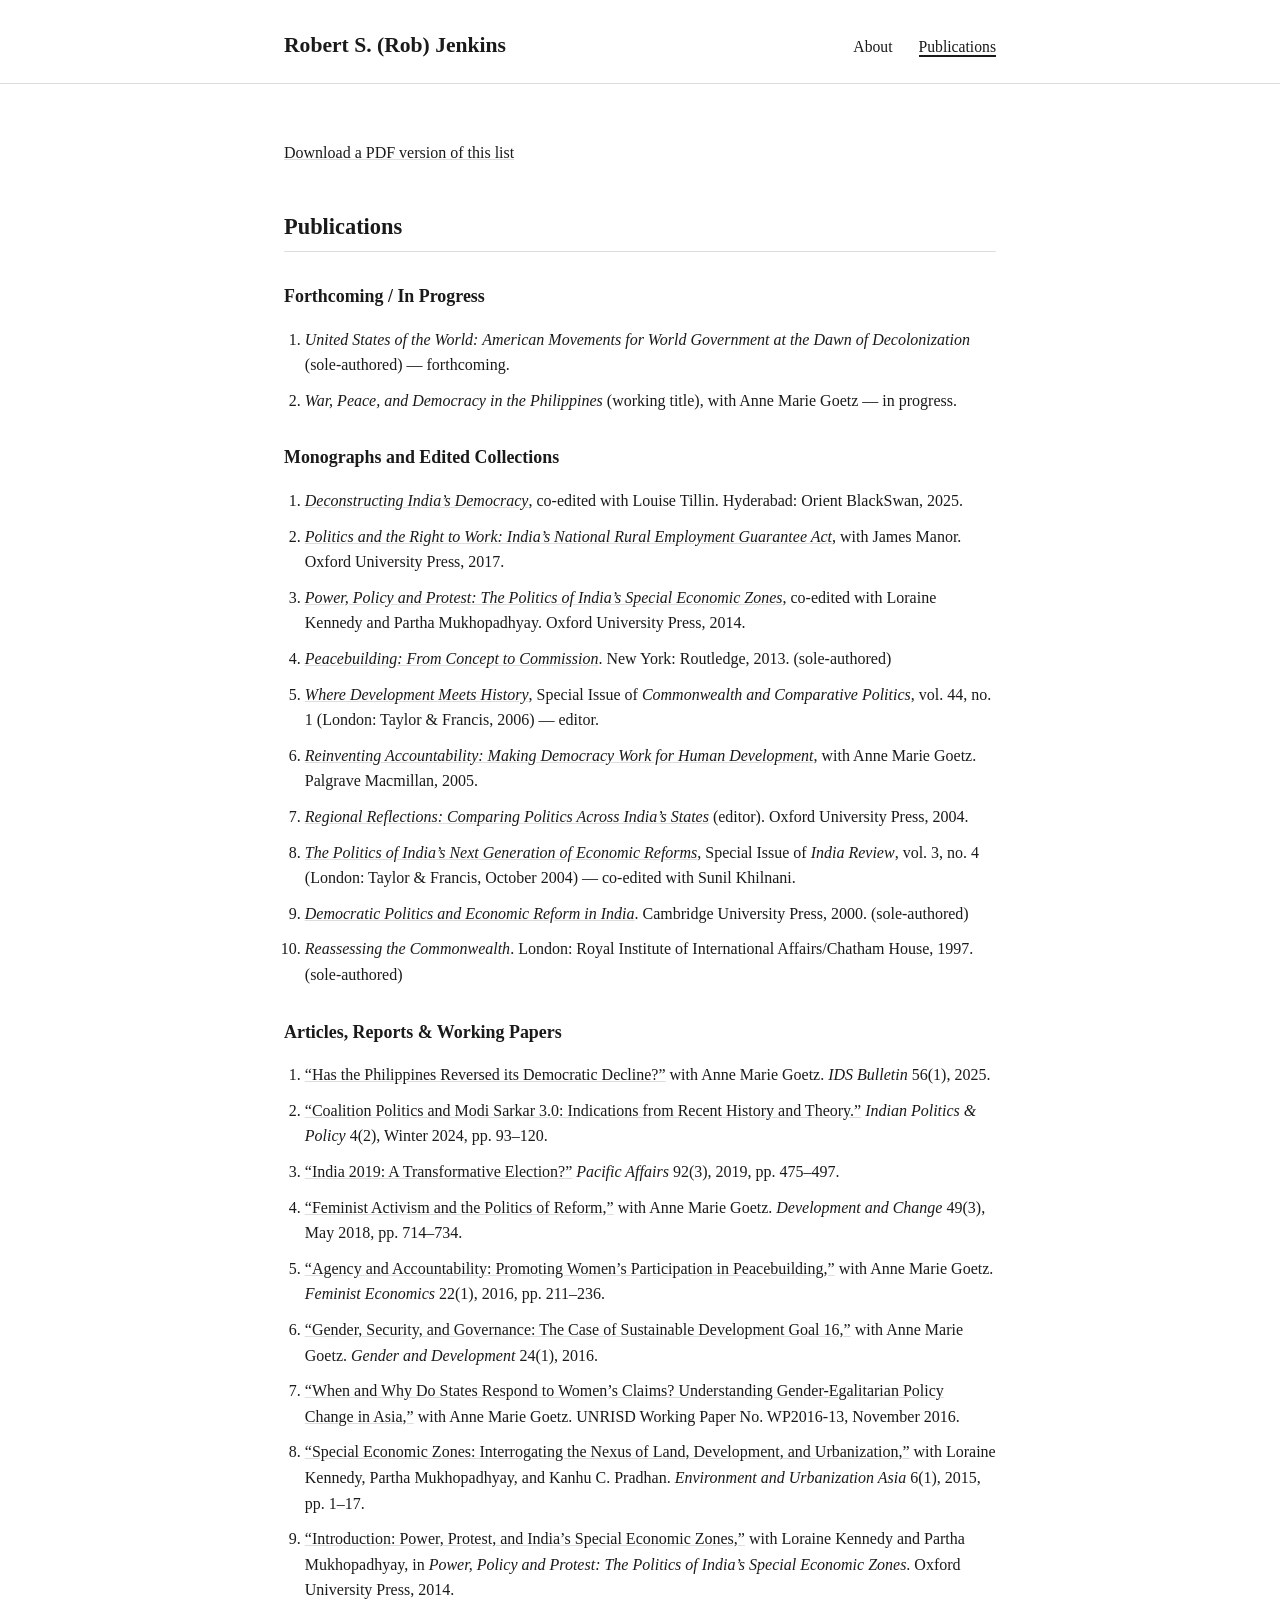
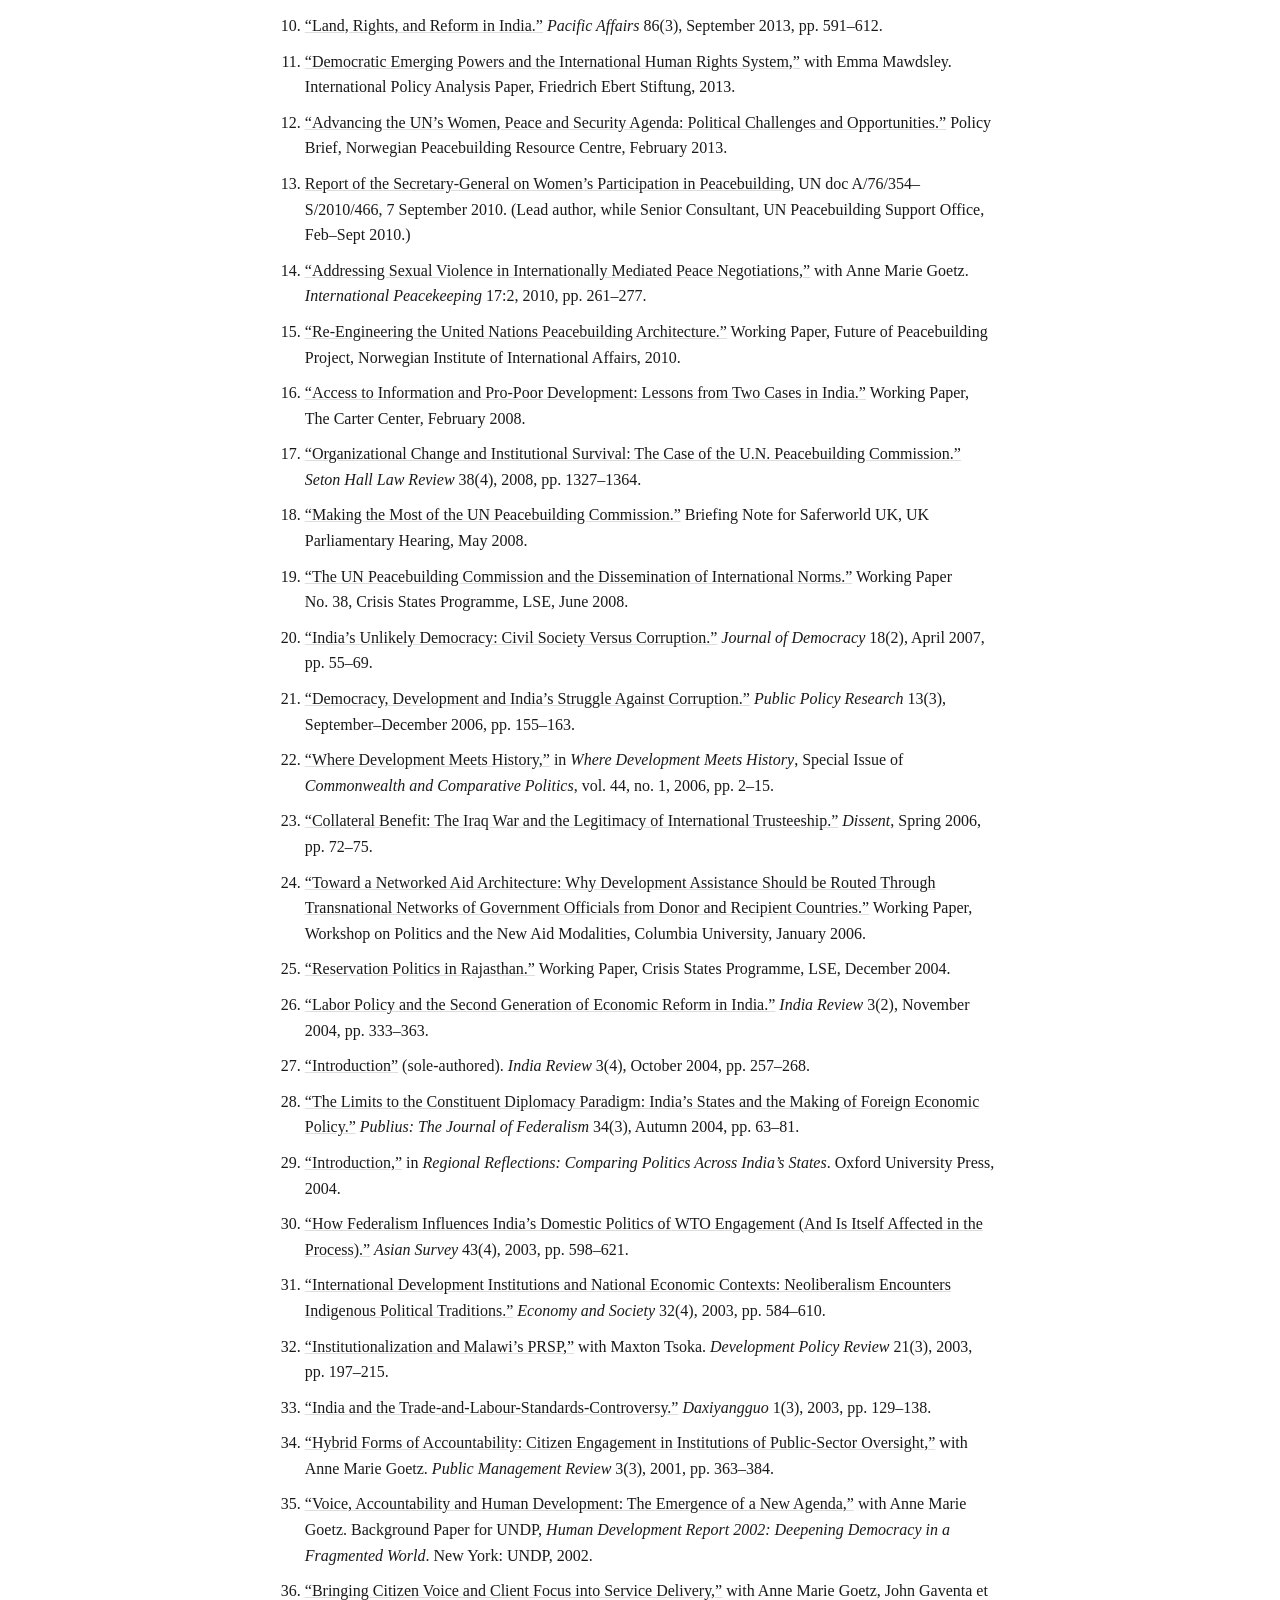
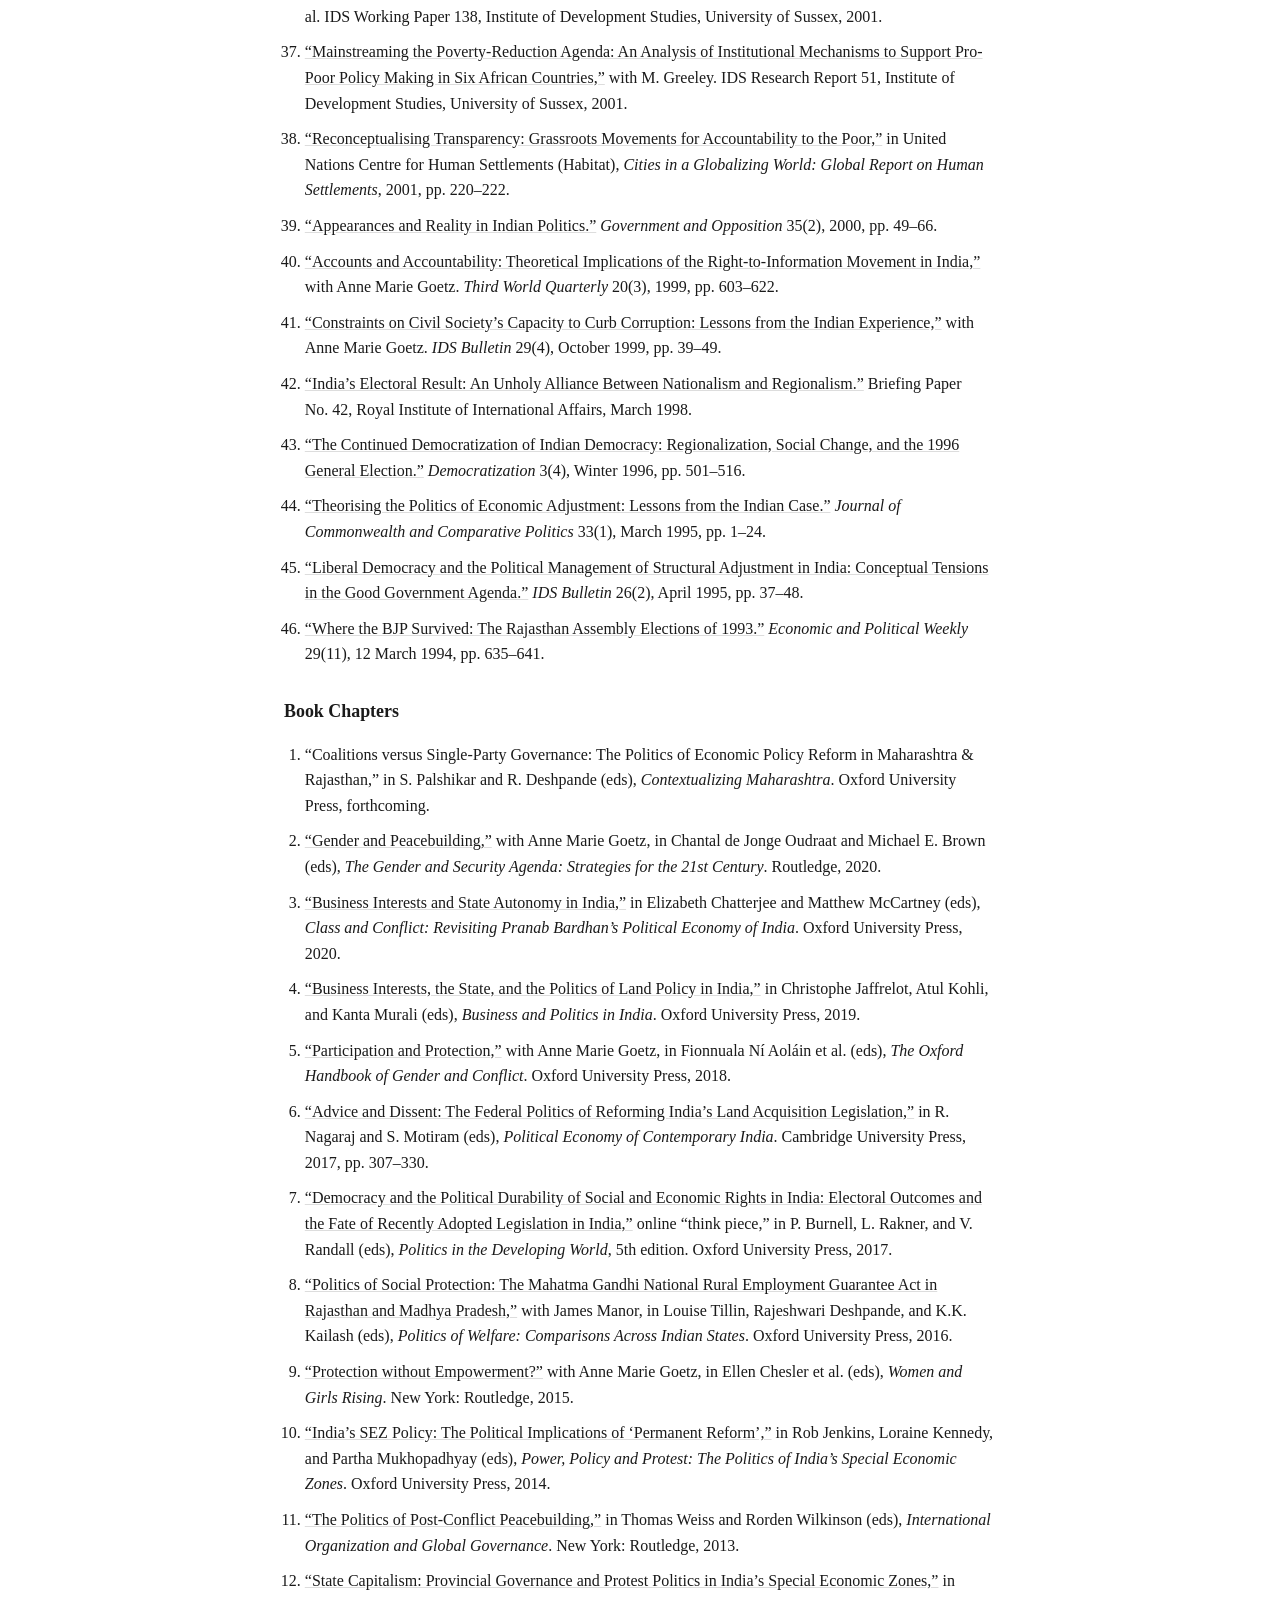
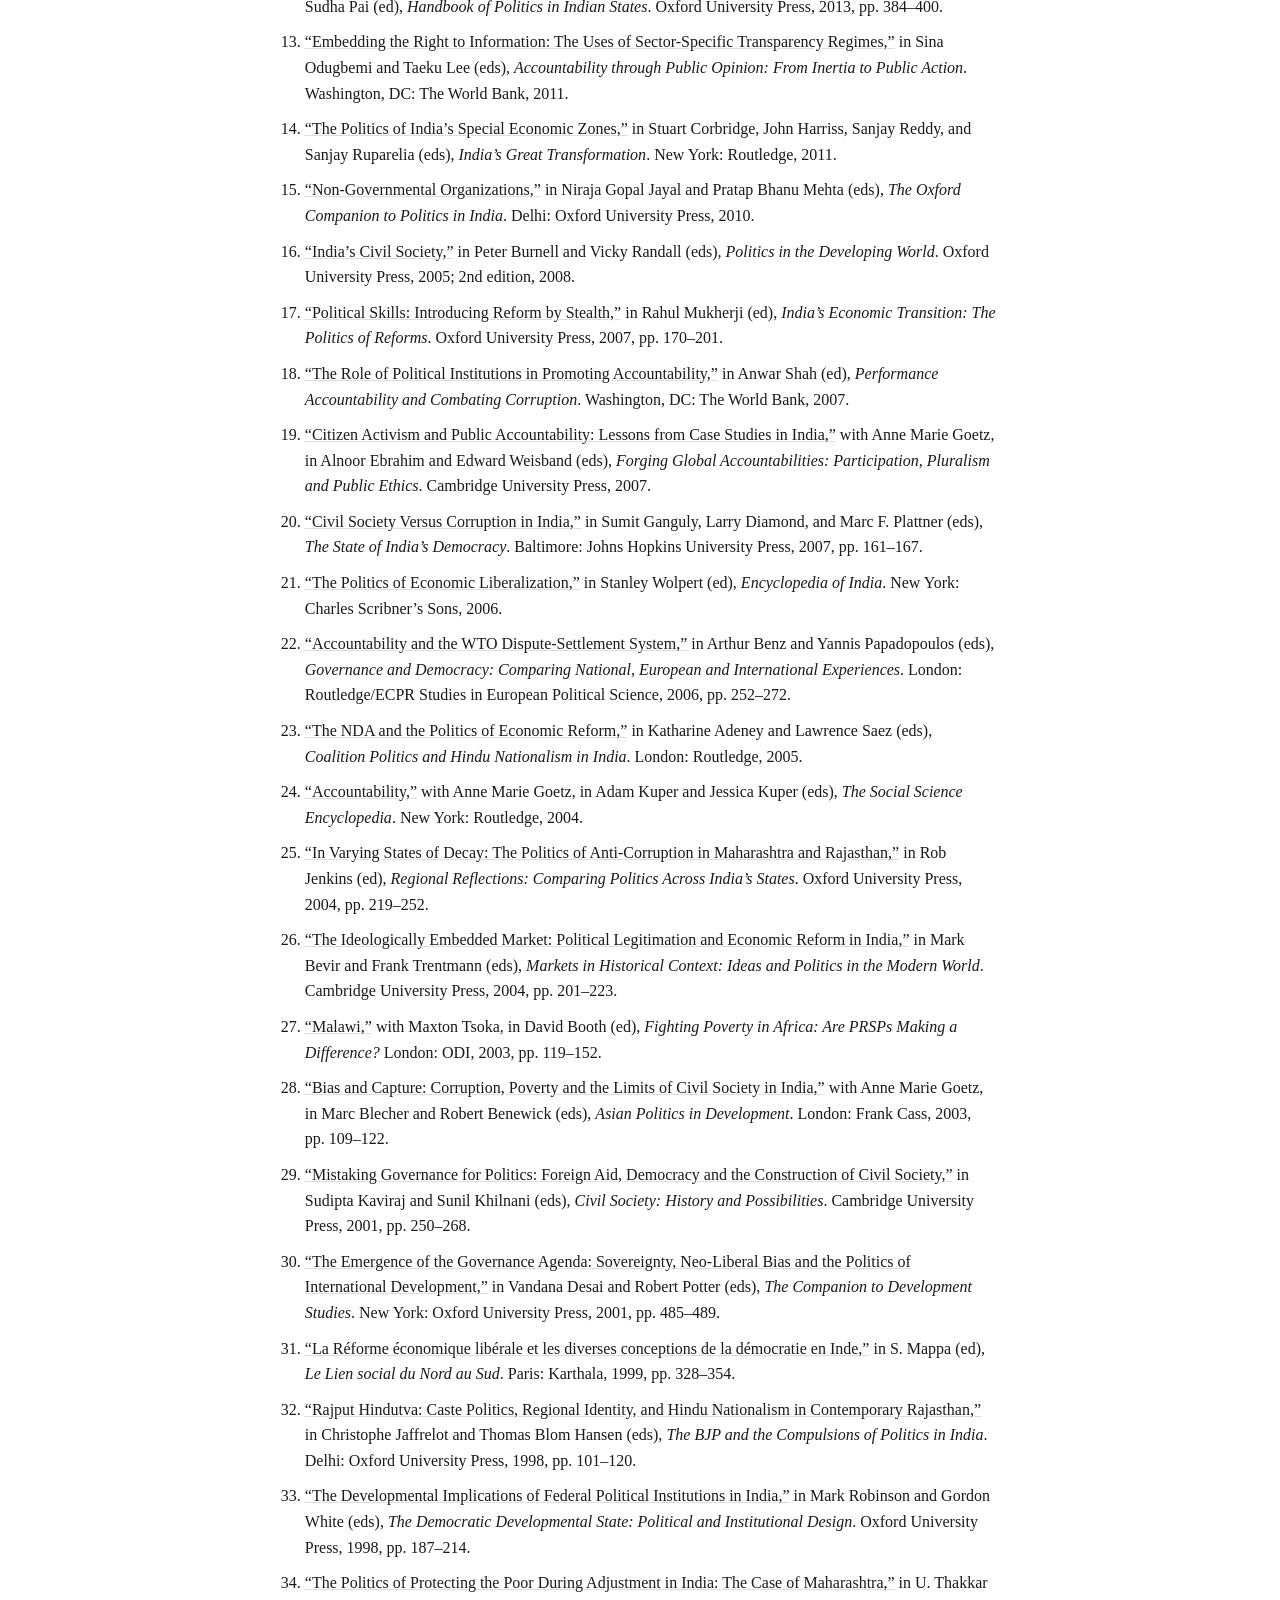
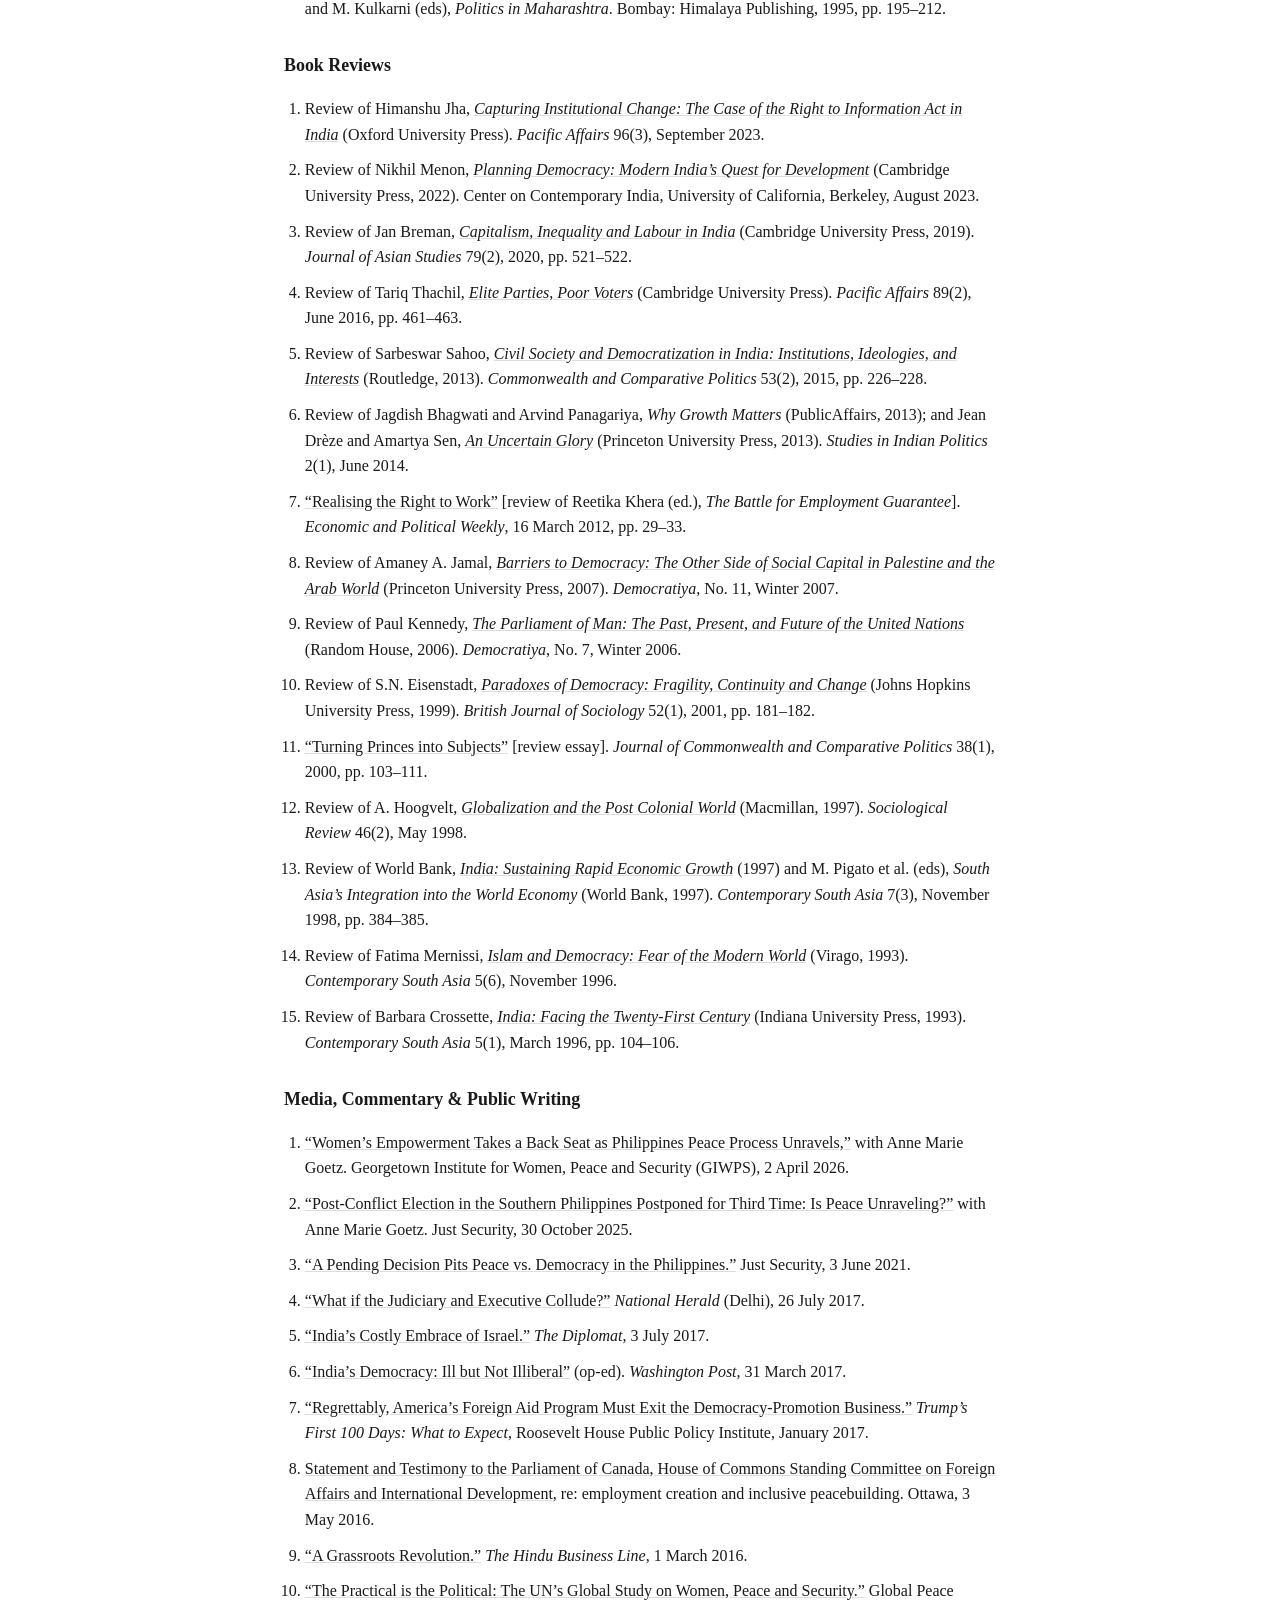
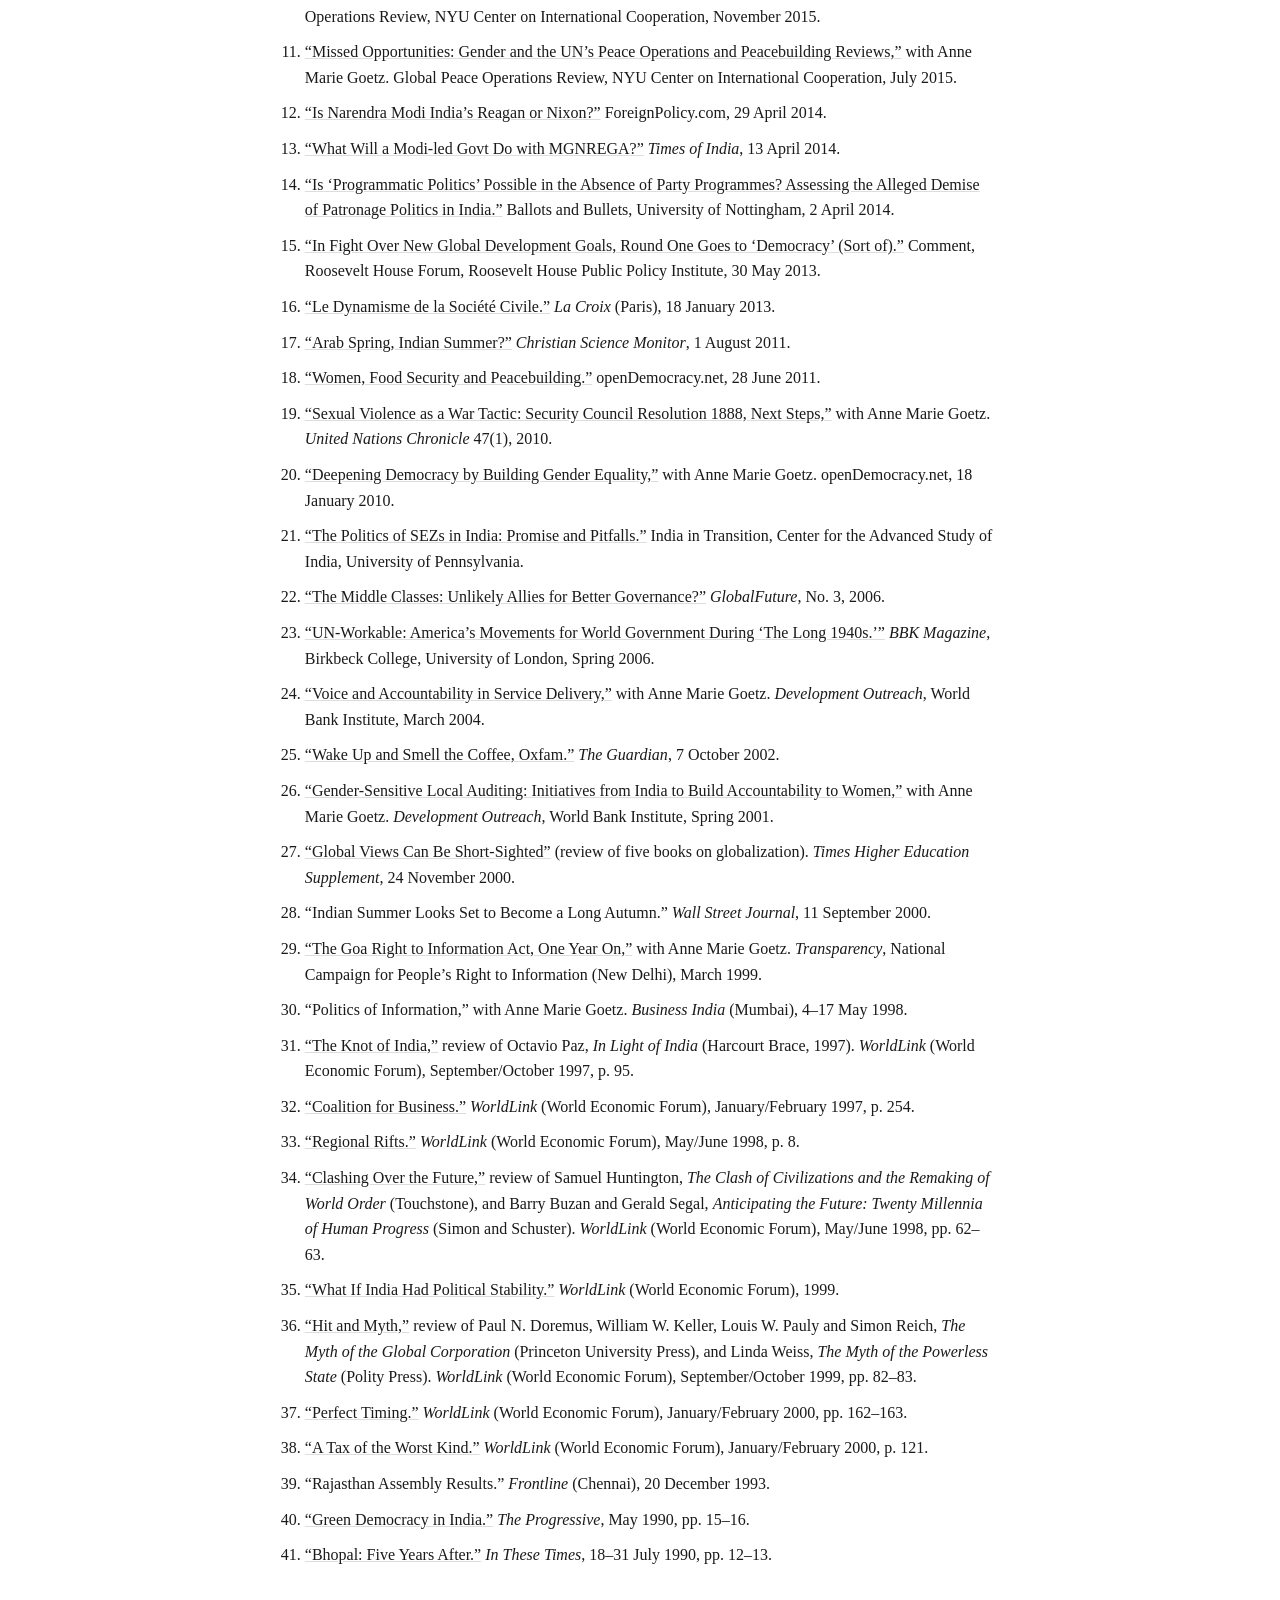
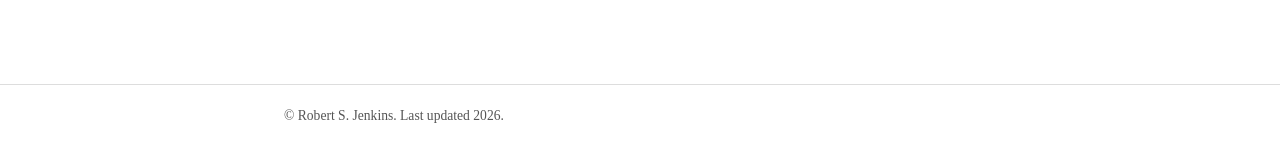
==== commit 9d472423: "Add files via upload" ====
--- a/publications.html
+++ b/publications.html
@@ -586,15 +586,15 @@
 Grassroots Revolution.”</a> <em>The Hindu Business Line</em>, 1 March
 2016.</li>
 <li><a
-href="https://peaceoperationsreview.org/thematic-essays/practical-political-un-global-study-women-peace-security">“The
+href="https://cic.nyu.edu/wp-content/uploads/2016/03/gpor_2015_final.pdf">“The
 Practical is the Political: The UN’s Global Study on Women, Peace and
-Security.”</a> Peace Operations Review, NYU Center on International
-Cooperation, November 2015.</li>
-<li><a
-href="https://peaceoperationsreview.org/thematic-essays/missed-opportunities-gender-and-the-uns-peacebuilding-and-peace-operations-reports/">“Missed
+Security.”</a> Global Peace Operations Review, NYU Center on
+International Cooperation, November 2015.</li>
+<li><a
+href="https://cic.nyu.edu/wp-content/uploads/2016/03/gpor_2015_final.pdf">“Missed
 Opportunities: Gender and the UN’s Peace Operations and Peacebuilding
-Reviews,”</a> with Anne Marie Goetz. Peace Operations Review, NYU Center
-on International Cooperation, July 2015.</li>
+Reviews,”</a> with Anne Marie Goetz. Global Peace Operations Review, NYU
+Center on International Cooperation, July 2015.</li>
 <li><a
 href="https://foreignpolicy.com/2014/04/29/is-narendra-modi-indias-reagan-or-nixon/">“Is
 Narendra Modi India’s Reagan or Nixon?”</a> ForeignPolicy.com, 29 April
@@ -626,7 +626,7 @@
 Food Security and Peacebuilding.”</a> openDemocracy.net, 28 June
 2011.</li>
 <li><a
-href="https://www.un.org/en/chronicle/article/sexual-violence-war-tactic-security-council-resolution-1888-next-steps">“Sexual
+href="assets/assets/un-chronicle-2010-sexual-violence-as-a-war-tactic.pdf">“Sexual
 Violence as a War Tactic: Security Council Resolution 1888, Next
 Steps,”</a> with Anne Marie Goetz. <em>United Nations Chronicle</em>
 47(1), 2010.</li>
